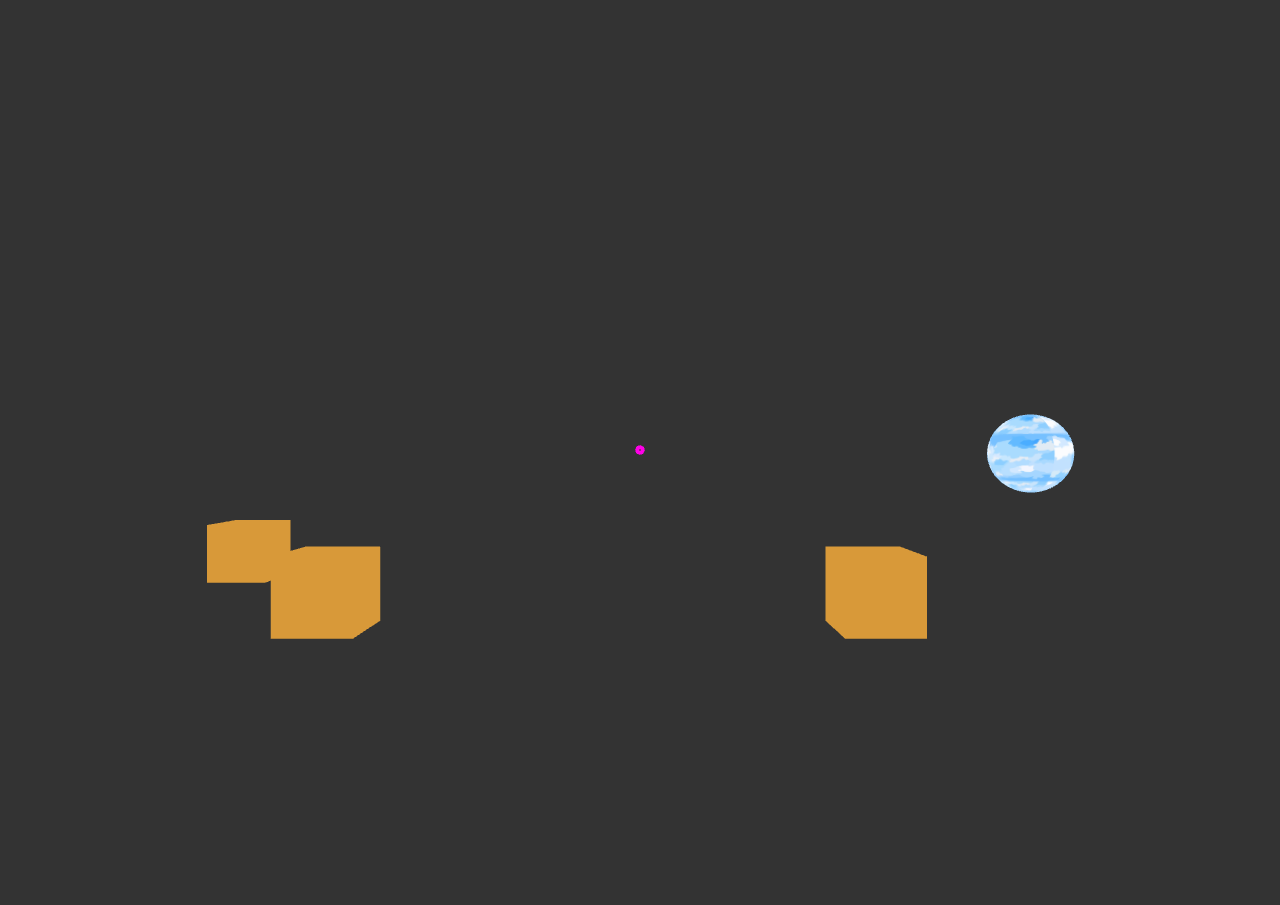
==== index.html @ 8844b2af "first commit" ====
<!DOCTYPE html>
<html lang="en" class="demo-3">
<head>
    <title>VRLabs</title>
    <meta charset="utf-8">
    <meta name="viewport" content="user-scalable=no, initial-scale=1">
    <link rel="stylesheet" type="text/css" href="styles/styles.css">
    <link rel="stylesheet" href="http://fonts.googleapis.com/css?family=Open+Sans">
    <link rel="manifest" href="manifest.json">
    <meta name="mobile-web-app-capable" content="yes">
</head>
<body class="darkBack">
<div id="allowVideoScreen" class="allowVideo" style="display: none">
  <div class="videoInstructions">VRLabs needs permissions to play videos</div>
    <div id="acceptButton" class="acceptButton">Accept</div>
</div>
<iframe id="youtubeVideo" width="0" height="0" style="position: absolute; display: none;" src=""></iframe>
<canvas id="fireWorks" class="fireworks"></canvas>
<div id="logoBox" class="mainSection">
    <section>
        <svg xmlns="http://www.w3.org/2000/svg" viewBox="0 0 528.07 70.33">
            <g id="beevaLogo">
                <path id="letter-O" fill="#999999"
                      d="M1700.33,474.27a34.07,34.07,0,0,0-38.21,33l9.7,0.24a24.39,24.39,0,0,1,30.07-23.1c8.47,1.94,16.74,10.64,18.26,19.2a24.39,24.39,0,0,1-24.58,28.87l-0.24,9.7A34.06,34.06,0,0,0,1700.33,474.27Z"/>
                <rect id="O-dot-1" fill="#ffffff" x="29.52" y="30.73"/>
                <rect id="O-dot-2" fill="#ffffff" x="20.31" y="39.9" width="9.21" height="9.21"/>
                <rect id="O-dot-3" fill="#ffffff" x="11.11" y="49.11" width="9.21" height="9.21"/>
                <path id="letter-P" fill="#ffffff"
                      d="M1777.44,474.17c-10.31,0-20.92.1-31.23,0.1v67.47H1757V484.09h20.43c17.74,0,17.83,27,0,27h-7V521h7C1809.73,520.82,1809.64,474.17,1777.44,474.17Z"/>
                <path id="letter-E1" fill="#ffffff" d="M1818.79,531.13v10.6h49.83v-10.6h-49.83Z"/>
                <path id="letter-E2" fill="#ffffff" d="M1866.79,513V503h-37.21V484.77h38.75V474.26h-49.54V513h48Z"/>
                <polygon id="letter-N" fill="#ffffff"
                         points="270.23 49.34 270.23 49.43 269.53 48.56 231.96 1.43 223.67 1.43 223.67 68.91 234.56 68.91 234.56 21.28 256.48 48.56 256.48 48.56 272.76 68.82 272.76 52.49 270.23 49.34"/>
                <path id="letter-L" fill="#999999" d="M1947.19,474.26v57.45h34.05v10h-46.36V474.26h12.31Z"/>
                <polygon id="letter-A" fill="#999999"
                         points="369.45 1.43 357.69 1.43 363.57 12.8 377.84 44.9 355.55 44.9 355.79 44.9 355.55 44.9 349.31 44.9 349.31 44.9 338.19 44.9 327.43 68.91 338.9 68.91 345.26 54.73 381.79 54.73 388.25 68.9 399.72 68.9 369.45 1.43"/>
                <path id="letter-B" fill="#999999"
                      d="M2113.32,506.94c6.36-2.6,9.35-7.71,9.35-13.4,0-13.4-10.12-19.28-22.94-19.28h-4V484h4c8.1,0,12.24,5,12.24,9.74,0,5.3-4,8.48-12.14,8.48h-4.1v9.64h4.1c6.17,0,14.17,3.28,14.17,10.51,0,7.42-8.29,9.35-14.27,9.35h-4v10h4c13.3,0,25.06-4.53,25.06-19.28C2124.79,517.35,2121.42,509.35,2113.32,506.94Z"/>
                <path id="letter-S" stroke="#999999" fill="#999999"
                      d="M2163.1,501.43c-8.87-1.25-16.39-3.08-16.39-9.64,0-4.54,3.24-7.74,8.3-9.25v-9.71c-9.93,1.76-19.08,7.45-19,18.77,0,14.46,12.72,17.83,26.12,19.66,9.45,1.25,17.25,3.76,17.25,11.08,0,8.48-9,11.18-17.06,11.18-7.81,0-16.19-2.89-21-11.08l-8.1,5.4c6.17,11.37,16.1,15.32,29,15.32,14.07,0,27.86-5.69,28-20.82S2177,503.36,2163.1,501.43Z"/>
                <path id="letter-B-beeva" fill="#ffffff"
                      d="M2069.62,537.82c0-1.63.81-3,2.52-3a2,2,0,0,1,1.85,1.34,2.25,2.25,0,0,1,2.15-1.62c1.92,0,2.48,1.61,2.48,3.31v3.94h-9v-3.94Zm3.87,2.82v-2.87c0-1.08-.4-1.87-1.34-1.87s-1.52.81-1.52,1.92v2.82h2.86Zm4.08,0v-2.82c0-.94-0.24-2.19-1.47-2.19s-1.6,1.16-1.6,2.14v2.87h3.06Z"/>
                <path id="letter-Y-beeva" fill="#ffffff"
                      d="M2069.66,533.4h0V532l4.27-2.7-4.27-2.77V525.2h0l5.32,3.55h3.66v1.16H2075Z"/>
                <path id="letter-B2-beeva" fill="#ffffff"
                      d="M2069.62,515.71c0-1.63.81-3,2.52-3A2,2,0,0,1,2074,514a2.25,2.25,0,0,1,2.15-1.62c1.92,0,2.48,1.61,2.48,3.31v3.94h-9v-3.94Zm3.87,2.82v-2.87c0-1.08-.4-1.87-1.34-1.87s-1.52.81-1.52,1.92v2.82h2.86Zm4.08,0v-2.82c0-.94-0.24-2.19-1.47-2.19s-1.6,1.16-1.6,2.14v2.87h3.06Z"/>
                <path id="letter-E-beeva" fill="#ffffff"
                      d="M2069.62,509.9v-6.33h1v5.23h2.82v-5h1v5h3.05v-5.43h1.07v6.54h-9Z"/>
                <path id="letter-E2-beeva" fill="#ffffff"
                      d="M2069.62,500.88v-6.33h1v5.23h2.82v-5h1v5h3.05v-5.43h1.07v6.54h-9Z"/>
                <path id="letter-V-beeva" fill="#ffffff"
                      d="M2069.62,491.55l7.7-3.08-7.7-3.1v-1.24l9,3.72v1.21l-9,3.73v-1.25Z"/>
                <path id="letter-A-beeva" fill="#ffffff"
                      d="M2069.62,478.31l9-4v1.21l-2,.89v5.15l2,0.88v1.22l-9-4v-1.26Zm1.13,0.63,4.87,2.14V476.8Z"/>
            </g>
        </svg>
    </section>
</div>
<div id="container" class="displayOff">
</div>
<script type="text/javascript" src="libs/jquery-2.1.0.min.js"></script>
<!--<script src="https://cdnjs.cloudflare.com/ajax/libs/gsap/1.19.0/TweenMax.min.js"></script>-->
<script type="text/javascript" src="libs/greensock/src/uncompressed/TweenMax.js"></script>

<!-- WebVR polyfill and manager -->
<script src="https://skezo.github.io/Reticulum/examples/js/lib/webvr-polyfill.js"></script>
<script src="https://skezo.github.io/Reticulum/examples/js/lib/webvr-manager.js"></script>

<script type="text/javascript" src="libs/three78.js"></script>
<script type="text/javascript" src="libs/progressbar.js"></script>
<script type="text/javascript" src="libs/DDSLoader.js"></script>
<script type="text/javascript" src="libs/MTLLoader.js"></script>
<script type="text/javascript" src="libs/OBJLoader.js"></script>
<script type="text/javascript" src="libs/ExplodeModifier.js"></script>
<script type="text/javascript" src="libs/SPE.min.js"></script>
<script type="text/javascript" src="libs/videoTexture.js"></script>
<script type="text/javascript" src="libs/DeviceOrientation.js"></script>
<script type="text/javascript" src="libs/StereoEffect.js"></script>
<script type="text/javascript" src="libs/tween.js"></script>
<script type="text/javascript" src="libs/OrbitControls.js"></script>
<script type="text/javascript" src="libs/labsUtils.js"></script>
<script type="text/javascript" src="libs/SubdivisionModifier.js"></script>
<script src="./libs/reticulum.js"></script>
<script type="x-shader/x-vertex" id="vertexshader">
  uniform float amplitude;
  attribute vec3 customColor;
  attribute vec3 displacement;
  varying vec3 vNormal;
  varying vec3 vColor;
  void main() {
    vNormal = normal;
    vColor = customColor;
    vec3 newPosition = position + normal * amplitude * displacement;
    gl_Position = projectionMatrix * modelViewMatrix * vec4( newPosition, 1.0 );
  }
</script>

<script type="x-shader/x-fragment" id="fragmentshader">
  varying vec3 vNormal;
  varying vec3 vColor;
  void main() {
    const float ambient = 0.4;
    vec3 light = vec3( 1.0 );
    light = normalize( light );
    float directional = max( dot( vNormal, light ), 0.0 );
    gl_FragColor = vec4( ( directional + ambient ) * vColor, 1.0 );
  }
</script>

<script>
  var camera, scene, renderer, controls, controlsdevice, effect, sky, ambientLight,
    width = window.innerWidth,
    height = window.innerHeight;

  var isMobile = false;
  var wallMenuHasBeenRemoved = false;

  var videoMP4, videoOgg, video, videoTexture, video2, videoTexture2, screen1Mesh, screen2Mesh;

  var clock = new THREE.Clock();

  var manager = new THREE.LoadingManager();
  var textureLoader = new THREE.TextureLoader();

  var utils = new LabsUtils();
  var mtlLoader = new THREE.MTLLoader();

  var planta = new THREE.Object3D();
  var mesas = new THREE.Object3D();
  var screensGroup = new THREE.Object3D();
  var membersGroup = new THREE.Object3D();
  var infoGroup = new THREE.Object3D();

  var infoGroupIsShowing = false;
  var screensAdded = false;
  var tutorialFinished = false;
  var distancesFromReticleToObject = [];
  var MAX_DISTANCE = utils.reticulumFar;

  var acceptVideo = document.getElementById('allowVideoScreen');

  acceptVideo.onclick = function(){
    if (screensAdded) {
      $('#allowVideoScreen').css('display', 'none');
      video.play();
      video2.play();
      video.pause();
      video2.pause();
    }
  }

  $(document).ready(function () {
    $('#container').addClass('displayOn');
    $('#logoBox').css('display', 'none');
    $('#fireWorks').css('display', 'none');
    initRender();
    animate();
  });

  function initRender() {
    scene = new THREE.Scene();
    renderer = new THREE.WebGLRenderer({antialias: true, preserveDrawingBuffer: true, alpha: true});
    renderer.sortObjects = false;
    renderer.setPixelRatio(window.devicePixelRatio);
    renderer.setSize(width, height);
    renderer.setClearColor(utils.white, 0);
    renderer.setViewport(0, 0, width, height);
    renderer.getMaxAnisotropy();
    element = renderer.domElement;
    var container = document.getElementById('container');
    container.appendChild(element);
    camera = new THREE.PerspectiveCamera(60, (width / height), 0.01, 10000000);
    camera.position.set(utils.initialPositionTutorial.x, utils.initialPositionTutorial.y, utils.initialPositionTutorial.z);

    Reticulum.init(camera, utils.reticulumDefaultConfig);

    scene.add(camera);
    if (window.DeviceOrientationEvent && /Android|webOS|iPhone|iPad|iPod|BlackBerry|IEMobile|Opera Mini/i.test(navigator.userAgent)) {
      isMobile = true;
      $('#allowVideoScreen').css('display', 'block');
      effect = new THREE.StereoEffect(renderer);
      effect.setSize(width, height);
      effect.setEyeSeparation = 0.5;
      
      controlsdevice = new THREE.DeviceOrientationControls(camera, true);
      controlsdevice.connect();

      function setOrientationControls(e) {
        if (!e.alpha) {
          return;
        }
        controlsdevice.connect();
        controlsdevice.update();
        element.addEventListener('click', fullscreen, false);
        window.removeEventListener('deviceorientation', setOrientationControls, true);
      }
      
    } else {
      $('#allowVideoScreen').css('display', 'none');
      controls = new THREE.OrbitControls(camera, renderer.domElement);
      controls.enableDamping = true;
      controls.dampingFactor = 0.70;
      controls.enableZoom = false;
      controls.target.set(camera.position.x, camera.position.y, camera.position.z + 0.5);
    }

    renderTutorial();

    addHomeButton(tutorialFinished);
    addTravelPoints();
    ambientLight = new THREE.AmbientLight(utils.white);
    ambientLight.position.set(0, 1.2, 0);
    addWallMenu();
    addWallInfo();
    scene.add(ambientLight);
    updateLabelSizesAndColor();
    
    buildShape();

    window.addEventListener('resize', onWindowResize, false);
  }

  var parentTutorial = new THREE.Object3D();
  var boxCount = 10;
  var boxSize = 1;
  var radius = MAX_DISTANCE - 1;
  var movements;

  var anAnimationHasStarted = false;
  var wallInfoTextIsInflating = false;
  var wallInfoTextIsDeflating = false;
  
  function renderTutorial() {
    movements = 0;
    scene.add(parentTutorial);
    
    var boxGeometry = new THREE.BoxGeometry( boxSize, boxSize, boxSize );

    for( var i = 0; i < 3; i++ ) {
      var x = radius;
      var z = i * radius;
      addMesh(boxGeometry, x, 0, z, i);
    }
    radius = 10;
    for( var i = 0; i < boxCount; i++ ) {
      var x = 0 + Math.ceil(radius * Math.cos(2 * Math.PI * i / boxCount));
      var z = 0 + Math.ceil(radius * Math.sin(2 * Math.PI * i / boxCount));  
      addMesh(boxGeometry, x, 0, z, i);
    }
    parentTutorial.position.set(utils.initialPositionTutorial.x, 0, utils.initialPositionTutorial.z);
    calculateDistances();
  }

  var closeObjectLabels;
  function highlightClosestObjects() {
    closeObjectLabels = [];
    for (var i = 0; i < parentTutorial.children.length; i++) {
      if (distancesFromReticleToObject[i] < MAX_DISTANCE) {
        changeColor(parentTutorial.children[i], utils.objectColors.highlight);
        if (distancesFromReticleToObject[i] > 2) {
          addProximityLabelToChild(parentTutorial.children[i].position);
        }
      } else {
        changeColor(parentTutorial.children[i], utils.objectColors.initial);
      }
    }
  }

  function removeCloseLabels() {
    if (closeObjectLabels && closeObjectLabels.length > 0) {
      for (var i = 0; i < closeObjectLabels.length; i++) {
        scene.remove(closeObjectLabels[i]);
      }
    }
  }

  var closeLabel;
  function addProximityLabelToChild(childObjectPosition) {
    var fileName = tutorialFinished ? "tutorialFinished" : "isClose";
    if (movements == 1) fileName = "isClose_2";
    var img = new THREE.MeshBasicMaterial({
      map: textureLoader.load(utils.rootDirectory + fileName + utils.extension),
      transparent: true,
      side: THREE.DoubleSide,
      color: utils.white
    });
    img.map.needsUpdate = true;
    var scale = (tutorialFinished || (movements == 1)) ? 0.5 : 2;
    closeLabel = new THREE.Mesh(new THREE.PlaneGeometry(scale, scale), img);
    closeLabel.position.set(utils.initialPositionTutorial.x + childObjectPosition.x, tutorialFinished || (movements == 1) ? 1 : 2, utils.initialPositionTutorial.z + childObjectPosition.z);
    
    closeObjectLabels.push(closeLabel);
    scene.add(closeLabel);
  }

  function addMesh(geometry, x, y, z, i) {
    var object = new THREE.Mesh( geometry, new THREE.MeshLambertMaterial( { color: utils.objectColors.initial } ) );
    object.position.x = x;
    object.position.y = y;
    object.position.z = z;
    
    Reticulum.add( object, {
      fuseDuration: utils.reticleDurations.medium,
      fuseColor: utils.reticleColors.blue.dark,
      reticleHoverColor: utils.reticleColors.basic,
      fuseVisible: true,
      onGazeOver: function(){
        changeScaleSingle(object, utils.objectScale.big);
      },
      onGazeOut: function(){
        changeScaleSingle(object, utils.objectScale.normal);
      },
      onGazeLong: function(){
        if (tutorialFinished) {
          goHome();
          deleteTutorialScene();
        } else {
          removeCloseLabels();
          var position = getPositionInTutorial(object);
          movement(position, camera.position, 0, 2000, TWEEN.Easing.Quartic.Out, function () {
            movements++;
            if (movements >= 2) {
              tutorialFinished = true;
            }
            updateHomeButtonPosition();
            calculateDistances();
          });
          if (controls) controls.target.set(position.x - 0.2, position.y, position.z);
        }
      }
    });
    parentTutorial.add( object );
  }

  function deleteTutorialScene() {
    for (var i = 0; i < parentTutorial.children.length; i++) {
      removeFromReticulum(parentTutorial.children[i]);
    }
    scene.remove(parentTutorial);
  }

  function getPositionInTutorial(object) {
    return { x: utils.initialPositionTutorial.x + object.position.x, y: 2, z: utils.initialPositionTutorial.z + object.position.z };
  }

  function buildShape() {
    var skyGeometry = new THREE.SphereGeometry(20, 32, 32);
    var skyMaterial = new THREE.MeshBasicMaterial({
      map: new THREE.TextureLoader().load(utils.rootDirectory + 'sky2.jpg'),
      side: THREE.DoubleSide,
      transparent: true,
      opacity: 1,
      color: utils.white,
      depthWrite: true
    });
    sky = new THREE.Mesh(skyGeometry, skyMaterial);
    sky.renderOrder = 0;
    sky.rotation.y = 1.7;
    scene.add(sky);
    addModel();
  }

  function addModel() {
    var centro, design, research, clever, maker, sillas, comunicacion, pared, cristaleraFrontal, cristaleraEntrada, cristaleraAgora, banco;
    var onProgress = function (xhr) {
      if (xhr.lengthComputable) {
        var percentComplete = xhr.loaded / xhr.total * 100;
        if (percentComplete == 100) {
          setTimeout(function () {
            addScreens();
          }, 1000);
        }
      }
    };
    var onError = function (xhr) {
      console.log('error', xhr)
    };
    THREE.Loader.Handlers.add(/\.dds$/i, new THREE.DDSLoader());
    
    mtlLoader.setPath('models/vrLabsModel/');
    mtlLoader.load('planta6.mtl', function (materials) {
      materials.preload();
      var objLoader = new THREE.OBJLoader();
      objLoader.setMaterials(materials);
      objLoader.setPath('models/vrLabsModel/');
      objLoader.load('planta6.obj', function (elements) {
        techo = elements.children[13];
        techo.renderOrder = 0;
        planta.add(techo);
        banco = elements.children[12];
        banco.renderOrder = 0;
        planta.add(banco);
        cristaleraEntrada = elements.children[11];
        cristaleraEntrada.renderOrder = 1;
        planta.add(cristaleraEntrada);
        pared = elements.children[10];
        pared.renderOrder = 0;
        planta.add(pared);
        cristaleraAgora = elements.children[9];
        cristaleraAgora.renderOrder = 1;
        planta.add(cristaleraAgora);
        centro = elements.children[8];
        centro.renderOrder = 0;
        mesas.add(centro);
        research = elements.children[7];
        research.renderOrder = 0;
        mesas.add(research);
        design = elements.children[6];
        design.renderOrder = 0;
        mesas.add(design);          
        
        comunicacion = elements.children[5];
        comunicacion.renderOrder = 0;
        mesas.add(comunicacion);
        
        clever = elements.children[4];
        clever.renderOrder = 0;
        mesas.add(clever);
        
        cristaleraFrontal = elements.children[3];
        cristaleraFrontal.renderOrder = 2;
        planta.add(cristaleraFrontal);
        sillas = elements.children[2];
        sillas.renderOrder = 0;
        planta.add(sillas);
        maker = elements.children[0];
        maker.renderOrder = 0;
        mesas.add(maker);
        
        planta.add(mesas);
        planta.scale.set(2,2,2);
        scene.add(planta);
      }, onProgress, onError);
    });
  }

  function addScreens() {
    videoMP4 = document.createElement('video').canPlayType('video/mp4') !== '';
    videoOgg = document.createElement('video').canPlayType('video/ogg') !== '';
    var url, url2;
    if (videoMP4 || videoOgg) {
      url = 'videos/vr_ar.mp4';
      url2 = 'videos/bots.mp4';
    } else {
      alert('Can\'t play videos');
    }
    videoTexture = new THREEx.VideoTexture(url);
    videoTexture.needsUpdate = false;
    video = videoTexture.video;
    videoTexture2 = new THREEx.VideoTexture(url2);
    videoTexture2.needsUpdate = false;
    video2 = videoTexture2.video;
    video.pause();
    video2.pause();
    addScreen1();
    addScreen2();
    scene.add(screensGroup);
    $("#allowVideo").css('display', 'block');
    screensAdded = true;
  }

  function addScreen1() {
    var img = new THREE.MeshBasicMaterial({
      map: textureLoader.load(utils.rootDirectory + "screenBack" + utils.extension),
      transparent: false,
      side: THREE.DoubleSide,
      color: utils.white
    });
    img.map.needsUpdate = true;
    var scale = 0.9;
    var screen1Back = new THREE.Mesh(new THREE.CubeGeometry(scale, scale - 0.3, 0.1), img);
    screen1Back.name = name;
    screen1Back.position.set(-0.45, 2, 1.48);
    screen1Back.rotateY(-Math.PI / 2);
    
    scene.add(screen1Back);

    var screen1Geometry = new THREE.PlaneGeometry(0.8, 0.5, 2, 1);
    var screen1Material = new THREE.MeshBasicMaterial({
      map: videoTexture.texture,
      side: THREE.DoubleSide
    });
    screen1Mesh = new THREE.Mesh(screen1Geometry, screen1Material);
    screen1Mesh.position.set(-0.51, 2, 1.48);
    screen1Mesh.rotateY(-Math.PI / 2);
    screen1Mesh.name = 'screen1';
    
    screensGroup.add(screen1Mesh);
  }

  function moveToScreen1() {
    removeFromReticulum(agoraLabel);
    if (infoGroupIsShowing) {
      removeInfoSection();
    }
    removeMembers();
    if (video !== undefined && video2 !== undefined) {
      video.pause();
      video2.pause();
      movement({x: -1.5, y: 2, z: screen1Mesh.position.z}, camera.position, 0, 2000, TWEEN.Easing.Quartic.Out, function () {
        updateLabelSizesAndColor();
        addMediaControls(screen1Mesh, video);
        updateHomeButtonPosition();
      });
      if (controls) controls.target.set(screen1Mesh.position.x - 0.2, screen1Mesh.position.y, screen1Mesh.position.z);
    }
  }

  function addScreen2() {
    var img = new THREE.MeshBasicMaterial({
      map: textureLoader.load(utils.rootDirectory + "screenBack" + utils.extension),
      transparent: false,
      side: THREE.DoubleSide,
      color: utils.white
    });
    img.map.needsUpdate = true;
    var scale = 0.9;
    var screen2Back = new THREE.Mesh(new THREE.CubeGeometry(scale, scale - 0.3, 0.1), img);
    screen2Back.name = name;
    screen2Back.position.set(-0.45, 2, 8.3);
    screen2Back.rotateY(-Math.PI / 2);
    
    scene.add(screen2Back);

    var screen2Geometry = new THREE.PlaneGeometry(0.8, 0.5, 2, 1);
    var screen2Material = new THREE.MeshBasicMaterial({
      map: videoTexture2.texture,
      side: THREE.DoubleSide
    });
    screen2Mesh = new THREE.Mesh(screen2Geometry, screen2Material);
    screen2Mesh.position.set(-0.51, 2, 8.3);
    screen2Mesh.rotateY(-Math.PI / 2);
    screen2Mesh.name = 'screen2';
    
    screensGroup.add(screen2Mesh);
  }

  function moveToScreen2() {
    removeFromReticulum(agoraLabel);
    if (infoGroupIsShowing) {
      removeInfoSection();
    }
    removeMembers();
    if (video !== undefined && video2 !== undefined) {
      video.pause();
      video2.pause();
      movement({x: -1.4, y: 2, z: screen2Mesh.position.z}, camera.position, 0, 2000, TWEEN.Easing.Quartic.Out, function () {
        updateLabelSizesAndColor();
        addMediaControls(screen2Mesh, video2);
        updateHomeButtonPosition();
      });
      if (controls) controls.target.set(screen2Mesh.position.x - 0.2, screen2Mesh.position.y, screen2Mesh.position.z);
    }
  }

  function removeFromReticulum(meshObject) {
    Reticulum.remove(meshObject);
  }

  var mediaControlsContainer;
  function addMediaControls(object, videoObject) {
    mediaControlsContainer = new THREE.Object3D();
    mediaControlsContainer.position.set(object.position.x - 0.32, object.position.y, object.position.z);

    mediaControlsContainer.rotateY(-Math.PI / 2);
    for (var i = 0; i < utils.mediaControls.length; i++) {
      addMediaButton(utils.mediaControls[i].name, utils.mediaControls[i].path, utils.mediaControls[i].position, videoObject);
    }
    scene.add(mediaControlsContainer)
  }

  function showMediaControls(screenObject) {
    movement({x: -0.26, y: 0, z: 0}, playButton.position, 0, 500, TWEEN.Easing.Back.Out);
    movement({x: -0.13, y: 0, z: 0}, stopButton.position, 0, 500, TWEEN.Easing.Back.Out);
    movement({x: 0, y: 0, z: 0}, pauseButton.position, 0, 500, TWEEN.Easing.Back.Out);
    movement({x: 0.13, y: 0, z: 0}, closeButton.position, 0, 500, TWEEN.Easing.Back.Out);
    movement({x: screenObject.position.x - 0.1, y: screenObject.position.y - 0.35, z: screenObject.position.z + 0.1}, mediaControlsContainer.position, 0, 1500, TWEEN.Easing.Back.Out)
  }

  var cameraLookingAtScreenRotationValue;
  function saveCameraLookingAtScreenRotationValue() {
    cameraLookingAtScreenRotationValue = new THREE.Object3D();
    cameraLookingAtScreenRotationValue.rotation.copy(camera.rotation);
  }

  var playButton, stopButton, pauseButton, closeButton;
  var videoPlaying = false;
  var video2Playing = false;
  function addMediaButton(name, path, position, videoObject) {
    var img = new THREE.MeshBasicMaterial({
      map: textureLoader.load(utils.subFolderMediaControls + path),
      transparent: true,
      side: THREE.DoubleSide
    });
    img.map.needsUpdate = true;

    var scale = 0.1;
    var plane = new THREE.Mesh(new THREE.PlaneGeometry(scale, scale), img);
    plane.name = name;
    plane.position.set(position.x, position.y, position.z);
    if (name === utils.mediaNamePlay) {
      playButton = plane;
      addPlayButtonToReticulum(videoObject)
    } else if (name === utils.mediaNameStop) {
      stopButton = plane;
      addStopButtonToReticulum(videoObject);
    } else if (name === utils.mediaNamePause) {
      pauseButton = plane;
      addPauseButtonToReticulum(videoObject);
    } else if (name === utils.mediaNameClose) {
      closeButton = plane;
      addCloseButtonToReticulum(videoObject);
    }
    mediaControlsContainer.add(plane);
  }

  function addCloseButtonToReticulum(videoObject) {
    Reticulum.add( closeButton, {
      fuseDuration: utils.reticleDurations.fastest,
      reticleHoverColor: utils.reticleColors.red.light,
      fuseColor: utils.reticleColors.red.dark,
      fuseVisible: true,
      onGazeOver: function() {
        if (this.material.color) changeColor(closeButton, utils.selectedLabelColor );
      },
      onGazeOut: function() {
        if (this.material.color) changeColor(closeButton, utils.white );
      },
      onGazeLong: function() {
        videoObject.pause();
        videoObject.currentTime = 0;
        videoObject.load();
        videoObject.pause();
        videoPlaying = false;
        video2Playing = false;
        removeMediaControls();
        exitScreen(videoObject);
      }
    });
  }

  function addPlayButtonToReticulum(videoObject) {
    Reticulum.add( playButton, {
      fuseDuration: utils.reticleDurations.fastest,
      reticleHoverColor: utils.reticleColors.yellow.light,
      fuseColor: utils.reticleColors.yellow.dark,
      fuseVisible: true,
      onGazeOver: function() {
        if (this.material.color) changeColor(playButton, utils.selectedLabelColor );
      },
      onGazeOut: function() {
        if (this.material.color) changeColor(playButton, utils.white );
      },
      onGazeLong: function() {
        videoObject.play();
        if (videoObject === video) {
          showMediaControls(screen1Mesh);
          videoPlaying = true;
        } else if (videoObject === video2) {
          showMediaControls(screen2Mesh);
          video2Playing = true;
        }
        saveCameraLookingAtScreenRotationValue();
        removeFromReticulum(playButton);
        addPauseButtonToReticulum(videoObject);
        addStopButtonToReticulum(videoObject);
      }
    });
  }

  function addPauseButtonToReticulum(videoObject) {
    Reticulum.add( pauseButton, {
      fuseDuration: utils.reticleDurations.fastest,
      reticleHoverColor: utils.reticleColors.yellow.light,
      fuseColor: utils.reticleColors.yellow.dark,
      fuseVisible: true,
      onGazeOver: function() {
        if (this.material.color) changeColor(pauseButton, utils.selectedLabelColor );
      },
      onGazeOut: function() {
        if (this.material.color) changeColor(pauseButton, utils.white );
      },
      onGazeLong: function() {
        videoObject.pause();
        if (videoObject === video) {
          videoPlaying = false;
        } else if (videoObject === video2) {
          video2Playing = false;
        }
        removeFromReticulum(pauseButton);
        addPlayButtonToReticulum(videoObject);
        addStopButtonToReticulum(videoObject);
      }
    });
  }

  function addStopButtonToReticulum(videoObject) {
    Reticulum.add( stopButton, {
      fuseDuration: utils.reticleDurations.fastest,
      reticleHoverColor: utils.reticleColors.yellow.light,
      fuseColor: utils.reticleColors.yellow.dark,
      fuseVisible: true,
      onGazeOver: function() {
        if (this.material.color) changeColor(stopButton, utils.selectedLabelColor );
      },
      onGazeOut: function() {
        if (this.material.color) changeColor(stopButton, utils.white );
      },
      onGazeLong: function() {
        videoObject.pause();
        videoObject.currentTime = 0;
        videoObject.load();
        videoObject.pause();
        if (videoObject === video) {
          videoPlaying = false;
        } else if (videoObject === video2) {
          video2Playing = false;
        }
        removeFromReticulum(stopButton);
        removeFromReticulum(pauseButton);
        addPlayButtonToReticulum(videoObject);
      }
    });
  }

  function removeMediaControls() {
    if (playButton) removeFromReticulum(playButton);
    if (stopButton) removeFromReticulum(stopButton);
    if (pauseButton) removeFromReticulum(pauseButton);
    if (closeButton) removeFromReticulum(closeButton);
    scene.remove(mediaControlsContainer);
  }

  function exitScreen(videoObject) {
    if (videoObject === video) {
      movement({x: researchLabel.position.x + 1.6, y: utils.defaultObjectElevation, z: researchLabel.position.z - 0.3}, camera.position, 0, 2000, TWEEN.Easing.Quartic.Out, function () {
        updateLabelSizesAndColor();
        updateHomeButtonPosition();
      });
      if (controls) controls.target.set(researchLabel.position.x + 0.2, 2, researchLabel.position.z);
    } else if (videoObject === video2) {
      movement({x: nobodyLabel.position.x + 1.6, y: utils.defaultObjectElevation, z: nobodyLabel.position.z - 0.3}, camera.position, 0, 2000, TWEEN.Easing.Quartic.Out, function () {
        updateLabelSizesAndColor();
        updateHomeButtonPosition();
      });
      if (controls) controls.target.set(nobodyLabel.position.x + 0.2, 2, nobodyLabel.position.z);
    }
    videoObject.pause();
    updateLabelSizesAndColor();
    addAgoraLabelToReticulum();
  }

  var wallMenuOff, wallMenu, clickMeHint;
  var wallMenuIsMoving = false;
  var wallMenuIsOpen = false;
  var deviceAlphaValueForWallMenu;
  function addWallMenu() {
    var img = new THREE.MeshBasicMaterial({
      map: textureLoader.load(utils.rootDirectory + "beevaLabs" + utils.extension),
      transparent: true,
      side: THREE.DoubleSide,
      color: utils.white
    });
    img.map.needsUpdate = true;

    wallMenu = new THREE.Mesh(new THREE.PlaneGeometry(utils.wallMenu.scale, utils.wallMenu.scale), img);
    wallMenu.position.set(utils.wallMenu.position.x, utils.wallMenu.position.y, utils.wallMenu.position.z);
    wallMenu.rotateY(-Math.PI / 2);
    wallMenu.visible = false;
    scene.add(wallMenu);

    img = new THREE.MeshBasicMaterial({
      map: textureLoader.load(utils.rootDirectory + "beevaLabsOff" + utils.extension),
      transparent: true,
      side: THREE.DoubleSide,
      color: utils.white
    });
    img.map.needsUpdate = true;

    wallMenuOff = new THREE.Mesh(new THREE.PlaneGeometry(utils.wallMenu.scale, utils.wallMenu.scale), img);
    wallMenuOff.position.set(utils.wallMenu.position.x, utils.wallMenu.position.y, utils.wallMenu.position.z);
    wallMenuOff.rotateY(-Math.PI / 2);
    scene.add(wallMenuOff);

    addWallMenuToReticulum();
  }

  var wallInfo, wallInfoText;
  var wallInfoIsVisible = true;
  function addWallInfo() {
    var img = new THREE.MeshBasicMaterial({
      map: textureLoader.load(utils.rootDirectory + "infoText" + utils.extension),
      transparent: false,
      side: THREE.DoubleSide,
      color: utils.white
    });
    img.map.needsUpdate = true;
    wallInfoText = new THREE.Mesh(new THREE.PlaneGeometry(utils.wallInfo.text.scale, utils.wallInfo.text.scale), img);
    wallInfoText.name = name;
    wallInfoText.position.set(utils.wallInfo.text.position.x, utils.wallInfo.text.position.y, utils.wallInfo.text.position.z);
    wallInfoText.rotateY(-Math.PI / 2);
    
    scene.add(wallInfoText);

    img = new THREE.MeshBasicMaterial({
      map: textureLoader.load(utils.rootDirectory + "info" + utils.extension),
      transparent: true,
      side: THREE.DoubleSide,
      color: utils.white
    });
    img.map.needsUpdate = true;

    wallInfo = new THREE.Mesh(new THREE.PlaneGeometry(utils.wallInfo.icon.scale, utils.wallInfo.icon.scale), img);
    wallInfo.name = name;
    wallInfo.position.set(utils.wallInfo.icon.position.x, utils.wallInfo.icon.position.y, utils.wallInfo.icon.position.z);
    wallInfo.rotateY(-Math.PI / 2);
    
    scene.add(wallInfo);

    addWallInfoLogoToReticulum();
  }

  function addWallMenuToReticulum() {
    Reticulum.add( wallMenuOff, {
      reticleHoverColor: utils.reticleColors.yellow.bright,
      fuseColor: utils.reticleColors.purple,
      fuseDuration: utils.reticleDurations.fast,
      fuseVisible: true,
      onGazeOver: function() {
        if (!wallMenuIsOpen) {
          changeScaleSingle(wallMenuOff, utils.objectScale.big);
          if (this.material.color) changeColor(wallMenuOff, utils.selectedLabelColor );
        }
      },
      onGazeOut: function() {
        if (!wallMenuIsOpen) {
          changeScaleSingle(wallMenuOff, utils.objectScale.normal);
          if (this.material.color) changeColor(wallMenuOff, utils.white );
        }
      },
      onGazeLong: function() {
        if (!wallMenuIsMoving) {
          if (!wallMenuIsOpen) {
            removeFromReticulum(wallMenuOff);
            var labelPoints = [
              {name: utils.makerName, position: {x: -1.6, y: wallMenu.position.y, z: wallMenu.position.z + 0.05}}, 
              {name: utils.radicalName, position: {x: -1.6, y: wallMenu.position.y, z: wallMenu.position.z + 0.05}},
              {name: utils.researchName, position: {x: -1.6, y: wallMenu.position.y, z: wallMenu.position.z + 0.05}}, 
              {name: utils.jefesName, position: {x: -1.6, y: wallMenu.position.y, z: wallMenu.position.z + 0.05}}, 
              {name: utils.nobodyName, position: {x: -1.6, y: wallMenu.position.y, z: wallMenu.position.z + 0.05}}, 
              {name: utils.comunicacionName, position: {x: -1.6, y: wallMenu.position.y, z: wallMenu.position.z + 0.05}},
              {name: utils.agoraName, position: {x: -1.6, y: wallMenu.position.y, z: wallMenu.position.z + 0.05}},
              {name: utils.tele1Name, position: {x: -1.6, y: wallMenu.position.y, z: wallMenu.position.z + 0.05}},
              {name: utils.tele2Name, position: {x: -1.6, y: wallMenu.position.y, z: wallMenu.position.z + 0.05}}
            ];
            distributeObjectsAcrossCircumference(wallMenu, labelPoints);
            wallMenuOff.visible = false;
            wallMenu.visible = true;
          }
        }
      }
    });
    wallMenuHasBeenRemoved = false;
  }

  function addWallInfoLogoToReticulum() {
    Reticulum.add( wallInfo, {
      reticleHoverColor: utils.reticleColors.yellow.bright,
      fuseColor: utils.reticleColors.purple,
      fuseDuration: utils.reticleDurations.fast,
      fuseVisible: true,
      onGazeOver: function() {
        changeScaleSingle(wallInfo, utils.objectScale.big);
        if (this.material.color) changeColor(wallInfo, utils.selectedLabelColor );
      },
      onGazeOut: function() {
        changeScaleSingle(wallInfo, utils.objectScale.normal);
        if (this.material.color) changeColor(wallInfo, utils.white );
      },
      onGazeLong: function() {
        if (!wallInfoIsVisible && !wallInfoTextIsInflating) {
          if (wallMenuIsOpen) {
            closeWallMenu();
          }
          wallInfoTextIsInflating = true;
          anAnimationHasStarted = true;
        } else {
          hideWallInfoText();
        }
      }
    });
  }

  function hideWallInfoText() {
    if (!wallMenuIsOpen && !wallInfoTextIsDeflating) {
      wallInfoTextIsDeflating = true;
      anAnimationHasStarted = true;
    }
  }
  
  function closeWallMenu() {
    wallMenuIsMoving = true;
    var directAccessLabels = [makerLabelDirect, radicalLabelDirect, researchLabelDirect, jefesLabelDirect, nobodyLabelDirect, comunicacionLabelDirect, agoraLabelDirect, tele1Direct, tele2Direct];
    for (var i = 0; i < directAccessLabels.length; i++) {
      removeFromReticulum(directAccessLabels[i]);
      (function(ind) {
        setTimeout(function(){
          scene.remove(directAccessLabels[ind]);
          if (ind == directAccessLabels.length - 1) {
            wallMenuIsOpen = false;
            wallMenuIsMoving = false;
            addWallMenuToReticulum();
          }
        }, 100 * ind);
      })(i);
    }
    wallMenuOff.visible = true;
    wallMenu.visible = false;
    wallInfoTextIsInflating = true;
    anAnimationHasStarted = true;
  }

  var researchLabelDirect, radicalLabelDirect, makerLabelDirect, nobodyLabelDirect, jefesLabelDirect, comunicacionLabelDirect, agoraLabelDirect, tele1Direct, tele2Direct;
  function distributeObjectsAcrossCircumference(containerObject, objectsArray) {
    if (wallInfoIsVisible) {
      hideWallInfoText();
    }
    wallMenuIsMoving = true;
    var numElements = objectsArray.length;
    var angle = 0;
    var step = (2*Math.PI) / numElements;
    var container_height = containerObject.geometry.parameters.height;
    var container_width = containerObject.geometry.parameters.width;
    var radius = 0.55;
    for(var i = 0; i < numElements; i++) {
      var z = radius * Math.cos(angle);
      var y = radius * Math.sin(angle);
      if ((angle > 1.3 && angle < 2) || (angle > 4.1 && angle < 4.2)) {
        // due to the design of the labels, we need to increment the radius of the bottom
        // and top elements to avoid overlapping
        y += 0.05;
      }
      angle += step;
      addDirectAccess(containerObject, objectsArray[i], y, z, i);
    }
    setTimeout(function () {
      wallMenuIsMoving = false;
      wallMenuIsOpen = true;
    }, 1500);
  }

  function addDirectAccess(containerObject, object, yVal, zVal, index) {
    var img = new THREE.MeshBasicMaterial({
      map: textureLoader.load(utils.labelsDirectory + object.name + utils.extension),
      transparent: true,
      side: THREE.DoubleSide,
      color: utils.white
    });
    img.map.needsUpdate = true;
    var scale = 0.45;
    var plane = new THREE.Mesh(new THREE.PlaneGeometry((object.name === utils.tele1Name || object.name === utils.tele2Name) ? scale - 0.1 : scale, (object.name === utils.tele1Name || object.name === utils.tele2Name) ? scale/4 : scale/4.76), img);
    plane.name = object.name;
    plane.position.set(containerObject.position.x - 0.05 - 0.01*index, containerObject.position.y + 0.01*index, containerObject.position.z);
    plane.rotateY(-Math.PI / 2);
    if (object.name === utils.researchName) {
      researchLabelDirect = plane;
    } else if (object.name === utils.radicalName) {
      radicalLabelDirect = plane;
    } else if (object.name === utils.makerName) {
      makerLabelDirect = plane;
    } else if (object.name === utils.jefesName) {
      jefesLabelDirect = plane;
    } else if (object.name === utils.nobodyName) {
      nobodyLabelDirect = plane;
    } else if (object.name === utils.comunicacionName) {
      comunicacionLabelDirect = plane;
    } else if (object.name === utils.agoraName) {
      agoraLabelDirect = plane;
    } else if (object.name === utils.tele1Name) {
      tele1Direct = plane;
    } else if (object.name === utils.tele2Name) {
      tele2Direct = plane;
    }
    scene.add(plane);
    movement({x: plane.position.x, y: containerObject.position.y + yVal, z: containerObject.position.z + zVal}, plane.position, 100*index, 500, TWEEN.Easing.Quartic.Out);
    
    Reticulum.add( plane, {
      reticleHoverColor: utils.reticleColors.yellow.bright,
      fuseColor: utils.reticleColors.purple,
      fuseDuration: utils.reticleDurations.fast,
      fuseVisible: true,
      onGazeOver: function() {
        if (this.material.color) changeColor(plane, utils.selectedLabelColor );
        changeScaleSingle(plane, utils.objectScale.big);
      },
      onGazeOut: function() {
        if (this.material.color) changeColor(plane, utils.white );
        changeScaleSingle(plane, utils.objectScale.normal);
      },
      onGazeLong: function() {
        closeWallMenu();
        if (object.name === utils.researchName) {
          movement({x: researchLabel.position.x + 1.6, y: utils.defaultObjectElevation, z: researchLabel.position.z - 0.3}, camera.position, 0, 2000, TWEEN.Easing.Quartic.Out, function () {
            addMembers(utils.researchMembers);
            updateLabelSizesAndColor();
            updateHomeButtonPosition();
          });
          if (controls) controls.target.set(researchLabel.position.x + 0.2, 2, researchLabel.position.z);
        } else if (object.name === utils.radicalName) {
          movement({x: radicalLabel.position.x + 1.6, y: utils.defaultObjectElevation, z: radicalLabel.position.z - 0.3}, camera.position, 0, 2000, TWEEN.Easing.Quartic.Out, function () {
            addMembers(utils.radicalMembers);
            updateLabelSizesAndColor();
            updateHomeButtonPosition();
          });
          if (controls) controls.target.set(radicalLabel.position.x + 0.2, 2, radicalLabel.position.z);
        } else if (object.name === utils.jefesName) {
          movement({x: jefesLabel.position.x + 1.6, y: utils.defaultObjectElevation, z: jefesLabel.position.z - 0.3}, camera.position, 0, 2000, TWEEN.Easing.Quartic.Out, function () {
            addMembers(utils.jefesAndVenturesMembers);
            updateLabelSizesAndColor();
            updateHomeButtonPosition();
          });
          if (controls) controls.target.set(jefesLabel.position.x + 0.2, 2, jefesLabel.position.z);
        } else if (object.name === utils.comunicacionName) {
          movement({x: comunicacionLabel.position.x + 1.6, y: utils.defaultObjectElevation, z: comunicacionLabel.position.z - 0.3}, camera.position, 0, 2000, TWEEN.Easing.Quartic.Out, function () {
            addMembers(utils.comunicacionMembers);
            updateLabelSizesAndColor();
            updateHomeButtonPosition();
          });
          if (controls) controls.target.set(comunicacionLabel.position.x + 0.2, 2, comunicacionLabel.position.z);
        } else if (object.name === utils.nobodyName) {
          movement({x: nobodyLabel.position.x + 1.6, y: utils.defaultObjectElevation, z: nobodyLabel.position.z - 0.3}, camera.position, 0, 2000, TWEEN.Easing.Quartic.Out, function () {
            updateLabelSizesAndColor();
            updateHomeButtonPosition();
          });
          if (controls) controls.target.set(nobodyLabel.position.x + 0.2, 2, nobodyLabel.position.z);
        } else if (object.name === utils.makerName) {
          moveToMaker();
        } else if (object.name === utils.agoraName) {
          moveToAgora();
        } else if (object.name === utils.tele1Name) {
          moveToScreen1();
        } else if (object.name === utils.tele2Name) {
          moveToScreen2();
        }
      }
    });
  }

  function moveToAgora() {
    movement({x: 3, y: utils.defaultObjectElevation, z: 6}, camera.position, 0, 2000, TWEEN.Easing.Quartic.Out, function () {
      updateLabelSizesAndColor();
      addExitSign(utils.agoraName);
      updateHomeButtonPosition();
      changeScaleSingle(agoraLabel, utils.objectScale.normal);
    });
    if (controls) controls.target.set(3, 2, 6);
  }

  function moveToMaker() {
    movement({x: -4, y: utils.defaultObjectElevation, z: -10}, camera.position, 0, 2000, TWEEN.Easing.Quartic.Out, function () {
      updateLabelSizesAndColor();
      addExitSign(utils.makerName);
      updateHomeButtonPosition();
      removeFromReticulum(wallMenuOff);
      removeFromReticulum(wallInfo);
      wallMenuHasBeenRemoved = true;
    });
    if (controls) controls.target.set(-4, 2, -10);
  }

  function addTravelPoints() {
    for (var i = 0; i < utils.labelPoints.length; i++) {
      addLabel(utils.labelPoints[i].name, utils.labelPoints[i].position);
    }
  }

  function changeScale(object, scaleX, scaleY, scaleZ) {
    object.scale.set(scaleX, scaleY, scaleZ);
  }

  function changeScaleSingle(object, scale) {
    changeScale(object, scale, scale, scale);
  }

  function changeColor(object, colorHex) {
    object.material.color.setHex( colorHex );
  }

  var homeButton;
  function addHomeButton(isTutorialFinished) {
    var img = new THREE.MeshBasicMaterial({
      map: textureLoader.load(utils.rootDirectory + "home_button" + utils.extension),
      transparent: true,
      color: utils.white,
      side: THREE.DoubleSide
    });
    img.map.needsUpdate = true;

    var scale = 1;
    homeButton = new THREE.Mesh(new THREE.PlaneGeometry(scale, scale), img);
    homeButton.position.set(camera.position.x, 0.2, camera.position.z);
    var xAxis = new THREE.Vector3(1,0,0);
    rotateAroundWorldAxis(homeButton, xAxis, 90 * Math.PI / 180);
    
    scene.add(homeButton);

    Reticulum.add( homeButton, {
      reticleHoverColor: utils.reticleColors.yellow.bright,
      fuseColor: utils.reticleColors.purple,
      fuseVisible: true,
      onGazeOver: function() {
        changeScaleSingle(homeButton, utils.objectScale.big);
      },
      onGazeOut: function() {
        changeScaleSingle(homeButton, utils.objectScale.normal);
      },
      onGazeLong: function() {
        goHome();
        if (!tutorialFinished) {
          deleteTutorialScene();
          tutorialFinished = true;
        }
      }
    });
  }

  function goHome() {
    removeMembers();
    if (infoGroupIsShowing) {
      removeInfoSection();
    }
    movement({x: utils.initialPosition.x, y: utils.initialPosition.y, z: utils.initialPosition.z}, camera.position, 0, 2000, TWEEN.Easing.Quartic.Out, function () {
      updateLabelSizesAndColor();
      updateHomeButtonPosition();
      if (controls) controls.target.set(camera.position.x, camera.position.y, camera.position.z + 0.5);
    });
  }

  var researchLabel, radicalLabel, makerLabel, nobodyLabel, jefesLabel, comunicacionLabel, agoraLabel, tele1Label, tele2Label;
  function addLabel(name, position) {
    var img = new THREE.MeshBasicMaterial({
      map: textureLoader.load(utils.labelsDirectory + name + utils.extension),
      transparent: true,
      color: utils.white
    });
    img.map.needsUpdate = true;

    var scale = 0.45;
    var plane = new THREE.Mesh(new THREE.PlaneGeometry((name === utils.tele1Name || name === utils.tele2Name) ? scale - 0.1 : scale, (name === utils.tele1Name || name === utils.tele2Name) ? scale/4 : scale/4.76), img);
    plane.name = name;
    plane.position.set(position.x, position.y, position.z);
    if (name === utils.researchName) {
      researchLabel = plane;
    } else if (name === utils.radicalName) {
      radicalLabel = plane;
    } else if (name === utils.makerName) {
      makerLabel = plane;
    } else if (name === utils.jefesName) {
      jefesLabel = plane;
    } else if (name === utils.nobodyName) {
      nobodyLabel = plane;
    } else if (name === utils.comunicacionName) {
      comunicacionLabel = plane;
    } else if (name === utils.agoraName) {
      agoraLabel = plane;
      addAgoraLabelToReticulum();
    } else if (name === utils.tele1Name) {
      tele1Label = plane;
    } else if (name === utils.tele2Name) {
      tele2Label = plane;
    }
    scene.add(plane);

    if (name !== utils.agoraName) {
      Reticulum.add( plane, {
        reticleHoverColor: utils.reticleColors.blue.light,
        fuseColor: utils.reticleColors.blue.dark,
        fuseDuration: utils.reticleDurations.medium,
        fuseVisible: true,
        onGazeOver: function() {
          if (this.material.color) changeColor(plane, utils.selectedLabelColor );
        },
        onGazeOut: function() {
          if (this.material.color) changeColor(plane, utils.white );
        },
        onGazeLong: function() {
          if (exitSignAdded) {
            removeFromReticulum(exitSign);
            scene.remove(exitSign);
            exitSignAdded = false;
          }
          if (wallMenuIsOpen) {
            closeWallMenu();
          }
          changeScaleSingle(plane, utils.objectScale.normal);
          removeMembers();
          removeInfoSection();
          if (name === utils.researchName) {
            addMembers(utils.researchMembers);
          } else if (name === utils.radicalName) {
            addMembers(utils.radicalMembers);
          } else if (name === utils.jefesName) {
            addMembers(utils.jefesAndVenturesMembers);
          } else if (name === utils.comunicacionName) {
            addMembers(utils.comunicacionMembers);
          }
          if (name !== utils.makerName) {
            if (name === utils.tele1Name) {
              moveToScreen1();
            } else if (name === utils.tele2Name) {
              moveToScreen2();
            } else {
              movement({x: plane.position.x + 1.6, y: utils.defaultObjectElevation, z: plane.position.z - 0.3}, camera.position, 0, 2000, TWEEN.Easing.Quartic.Out, function () {
                updateLabelSizesAndColor();
                updateHomeButtonPosition();
              });
              if (controls) controls.target.set(plane.position.x + 0.2, 2, plane.position.z);
            }
          } else {
            moveToMaker();
          }
        }
      });
    }
  }

  var exitSign;
  var exitSignAdded = false;
  function addExitSign(name) {
    var img = new THREE.MeshBasicMaterial({
      map: textureLoader.load(utils.rootDirectory + 'exit' + utils.extension),
      transparent: true,
      color: utils.white
    });
    img.map.needsUpdate = true;

    var scale = 0.5;
    exitSign = new THREE.Mesh(new THREE.PlaneGeometry(scale, scale), img);
    if (name === utils.agoraName) {
      exitSign.position.set(2, 1.8, 3.5);
    } else if (name === utils.makerName) {
      exitSign.position.set(-3.6, 1.8, -11);
    }
    scene.add(exitSign);

    Reticulum.add( exitSign, {
      reticleHoverColor: utils.reticleColors.green.light,
      fuseColor: utils.reticleColors.green.dark,
      fuseDuration: utils.reticleDurations.fast,
      fuseVisible: true,
      onGazeOver: function() {
        changeScaleSingle(exitSign, utils.objectScale.big);
      },
      onGazeOut: function() {
        changeScaleSingle(exitSign, utils.objectScale.normal);
      },
      onGazeLong: function() {
        if (name === utils.agoraName) {
          movement({x: researchLabel.position.x + 1.6, y: utils.defaultObjectElevation, z: researchLabel.position.z - 0.3}, camera.position, 0, 2000, TWEEN.Easing.Quartic.Out, function () {
            updateLabelSizesAndColor();
            updateHomeButtonPosition();
            removeFromReticulum(exitSign);
            scene.remove(exitSign);
          });
          if (controls) controls.target.set(researchLabel.position.x + 0.2, 2, researchLabel.position.z);
        } else if (name === utils.makerName) {
          goHome();
          removeFromReticulum(exitSign);
          scene.remove(exitSign);
        }
        exitSignAdded = false;
      }
    });
    exitSignAdded = true;
  }

  function addAgoraLabelToReticulum() {
    Reticulum.add( agoraLabel, {
      reticleHoverColor: utils.reticleColors.blue.light,
      fuseColor: utils.reticleColors.blue.dark,
      fuseDuration: utils.reticleDurations.medium,
      fuseVisible: true,
      onGazeOver: function() {
        if (this.material.color) changeColor(agoraLabel, utils.selectedLabelColor );
      },
      onGazeOut: function() {
        if (this.material.color) changeColor(agoraLabel, utils.white );
      },
      onGazeLong: function() {
        if (wallMenuIsOpen) {
          closeWallMenu();
        }
        changeScaleSingle(agoraLabel, utils.objectScale.normal);
        removeMembers();
        removeInfoSection();
        moveToAgora();
      }
    });
  }

  function updateLabelSizesAndColor() {
    var labelArray = [researchLabel, radicalLabel, makerLabel, nobodyLabel, jefesLabel, comunicacionLabel, agoraLabel, tele1Label, tele2Label];
    var cameraPosition = camera.position;
    var threshold = 2;
    for (var i = 0; i < labelArray.length; i++) {
      if (labelArray[i] !== undefined) {
        if (distance(cameraPosition, labelArray[i].position) > threshold) {
          changeScaleSingle(labelArray[i], utils.objectScale.huge);
        } else {
          changeScaleSingle(labelArray[i], utils.objectScale.normal);
        }
        if (distance(cameraPosition, labelArray[i].position) > utils.reticulumFar - 1) {
          changeColor(labelArray[i], utils.darkLabelColor);
        } else {
          changeColor(labelArray[i], utils.white);
        }
      }
    }
  }

  var rotWorldMatrix;
  function rotateAroundWorldAxis(object, axis, radians) {
    rotWorldMatrix = new THREE.Matrix4();
    rotWorldMatrix.makeRotationAxis(axis.normalize(), radians);

    rotWorldMatrix.multiply(object.matrix);

    object.matrix = rotWorldMatrix;

    object.rotation.setFromRotationMatrix(object.matrix);
  }

  var memberPlanes = [];
  function addMembers(members) {
    memberPlanes = [];
    for (var i = 0; i < members.length; i++) {
      addMember(members[i], i);
    }
  }

  function addMember(member, index) {
    var img = new THREE.MeshBasicMaterial({
      map: textureLoader.load(utils.subFolderCircular + member.name + utils.extension),
      transparent: true,
      depthWrite: false,
      color: utils.white
    });
    img.map.needsUpdate = true;
    var scale = 0.7;
    var plane = new THREE.Mesh(new THREE.PlaneGeometry(scale, scale), img);
    plane.name = member.name;
    plane.ventureLogo = member.ventureLogo;
    plane.position.set(member.position.x, member.position.y, member.position.z);
    
    membersGroup.add(plane);
    movement({y: member.position.y}, plane.position, 500 * index, 1500, TWEEN.Easing.Back.Out);
    memberPlanes.push(plane);
    scene.add(plane);

    Reticulum.add( plane, {
      reticleHoverColor: utils.reticleColors.green.light,
      fuseColor: utils.reticleColors.green.dark,
      fuseVisible: true,
      onGazeOver: function() {
        if (this.material.color) changeColor(plane, utils.selectedLabelColor );
      },
      onGazeOut: function() {
        if (this.material.color) changeColor(plane, utils.white );
      },
      onGazeLong: function() {
        if (!infoGroupIsShowing) {
          removeMembers();
          if (utils.isRadicalMember(plane)) {
            addRadicalMemberInfoSection(plane);
          } else if (utils.isResearchMember(plane)) {
            addResearchMemberInfoSection(plane);
          } else if (utils.isJefesAndVenturesMember(plane)) {
            addJefesAndVenturesMemberInfoSection(plane);
          } else if (utils.isComunicacionMember(plane)) {
            addComunicacionMemberInfoSection(plane);
          }
        }
      }
    });
  }

  function removeMembers() {
    var numberOfMembers = memberPlanes.length;
    for (var a = 0; a < numberOfMembers; a++) {
      movement({y: -4}, memberPlanes[a].position, 0, 500, TWEEN.Easing.Back.Out);
      removeFromReticulum(memberPlanes[a]);
      scene.remove(memberPlanes[a]);
      if (a == numberOfMembers - 1) {
        membersGroup = new THREE.Object3D();
        membersGroup.name = 'members';
        memberPlanes = [];
      }
    }
  }

  var infoCloseButton, infoEmailButton, infoCalendarButton, infoCallButton;
  function addRadicalMemberInfoSection(memberObject) {
    addMemberInfoSection(memberObject, -4.5, -2, -4);
  }

  function addResearchMemberInfoSection(memberObject) {
    addMemberInfoSection(memberObject, -4.5, -2, 1.5);
  }

  function addJefesAndVenturesMemberInfoSection(memberObject) {
    addMemberInfoSection(memberObject, -4.5, -2, 5.5);
  }

  function addComunicacionMemberInfoSection(memberObject) {
    addMemberInfoSection(memberObject, -4.5, -2, 12.7);
  }

  var infoIsOpening = false;
  function addMemberInfoSection(memberObject, x, y, z) {
    infoIsOpening = true;
    if (infoGroup.children.length > 0) {
      removeInfoSection();
    }
    scene.remove(infoGroup);
    infoGroup = new THREE.Object3D();
    var texture = textureLoader.load(utils.rootDirectory + "info_board" + utils.extension);
    var geometry = new THREE.PlaneGeometry(3, 1.8, 3);
    var material = new THREE.MeshBasicMaterial({
      map: texture,
      transparent: true,
      opacity: 1,
      color: utils.white
    });
    var plane = new THREE.Mesh(geometry, material);

    var closeButtonMaterial = new THREE.MeshBasicMaterial({
      map: textureLoader.load(utils.subFolderMediaControls + "close" + utils.extension),
      transparent: true,
      side: THREE.DoubleSide
    });
    closeButtonMaterial.map.needsUpdate = true;

    var closeButtonMesh = new THREE.Mesh(new THREE.PlaneGeometry(utils.infoBoardButtons.close.scale, utils.infoBoardButtons.close.scale), closeButtonMaterial);
    closeButtonMesh.position.set(utils.infoBoardButtons.close.position.x, utils.infoBoardButtons.close.position.y, utils.infoBoardButtons.close.position.z);

    Reticulum.add( closeButtonMesh, {
      reticleHoverColor: utils.reticleColors.red.light,
      fuseColor: utils.reticleColors.red.dark,
      fuseDuration: utils.reticleDurations.fast,
      fuseVisible: true,
      onGazeOver: function() {
        if (this.material.color) changeColor(closeButtonMesh, utils.selectedLabelColor );
      },
      onGazeOut: function() {
        if (this.material.color) changeColor(closeButtonMesh, utils.white );
      },
      onGazeLong: function() {
        if (!infoIsOpening) {
          removeInfoSection();
          if (utils.isRadicalMember(memberObject)) {
            addMembers(utils.radicalMembers);
          } else if (utils.isResearchMember(memberObject)) {
            addMembers(utils.researchMembers);
          } else if (utils.isJefesAndVenturesMember(memberObject)) {
            addMembers(utils.jefesAndVenturesMembers);
          } else if (utils.isComunicacionMember(memberObject)) {
            addMembers(utils.comunicacionMembers);
          }
          infoGroupIsShowing = false;
        }
      }
    });
    plane.add(closeButtonMesh);

    var emailButtonMaterial = new THREE.MeshBasicMaterial({
      map: textureLoader.load(utils.subFolderInfoBox + "email" + utils.extension),
      transparent: true,
      side: THREE.DoubleSide
    });
    emailButtonMaterial.map.needsUpdate = true;

    var infoEmailButton = new THREE.Mesh(new THREE.PlaneGeometry(utils.infoBoardButtons.email.scale, utils.infoBoardButtons.email.scale), emailButtonMaterial);
    infoEmailButton.position.set(utils.infoBoardButtons.email.position.x, utils.infoBoardButtons.email.position.y, utils.infoBoardButtons.email.position.z);

    Reticulum.add( infoEmailButton, {
      reticleHoverColor: utils.reticleColors.basic,
      fuseVisible: false,
      onGazeOver: function() {
        if (this.material.color) changeColor(infoEmailButton, utils.selectedLabelColor );
      },
      onGazeOut: function() {
        if (this.material.color) changeColor(infoEmailButton, utils.white );
      }
    });
    plane.add(infoEmailButton);

    var calendarButtonMaterial = new THREE.MeshBasicMaterial({
      map: textureLoader.load(utils.subFolderInfoBox + "calendar" + utils.extension),
      transparent: true,
      side: THREE.DoubleSide
    });
    calendarButtonMaterial.map.needsUpdate = true;

    var infoCalendarButton = new THREE.Mesh(new THREE.PlaneGeometry(utils.infoBoardButtons.calendar.scale, utils.infoBoardButtons.calendar.scale), calendarButtonMaterial);
    infoCalendarButton.position.set(utils.infoBoardButtons.calendar.position.x, utils.infoBoardButtons.calendar.position.y, utils.infoBoardButtons.calendar.position.z);

    Reticulum.add( infoCalendarButton, {
      reticleHoverColor: utils.reticleColors.basic,
      fuseVisible: false,
      onGazeOver: function() {
        if (this.material.color) changeColor(infoCalendarButton, utils.selectedLabelColor );
      },
      onGazeOut: function() {
        if (this.material.color) changeColor(infoCalendarButton, utils.white );
      }
    });
    plane.add(infoCalendarButton);

    var callButtonMaterial = new THREE.MeshBasicMaterial({
      map: textureLoader.load(utils.subFolderInfoBox + "call" + utils.extension),
      transparent: true,
      side: THREE.DoubleSide
    });
    callButtonMaterial.map.needsUpdate = true;

    var infoCallButton = new THREE.Mesh(new THREE.PlaneGeometry(utils.infoBoardButtons.call.scale, utils.infoBoardButtons.call.scale), callButtonMaterial);
    infoCallButton.position.set(utils.infoBoardButtons.call.position.x, utils.infoBoardButtons.call.position.y, utils.infoBoardButtons.call.position.z);

    Reticulum.add( infoCallButton, {
      reticleHoverColor: utils.reticleColors.basic,
      fuseVisible: false,
      onGazeOver: function() {
        if (this.material.color) changeColor(infoCallButton, utils.selectedLabelColor );
      },
      onGazeOut: function() {
        if (this.material.color) changeColor(infoCallButton, utils.white );
      }
    });
    plane.add(infoCallButton);

    var img = new THREE.MeshBasicMaterial({
      map: textureLoader.load(utils.subFolderCircular + memberObject.name + utils.extension),
      transparent: true,
      depthWrite: false,
      color: utils.white
    });

    var memberPicture = new THREE.Mesh(new THREE.PlaneGeometry(utils.infoBoardButtons.member.picture.scale, utils.infoBoardButtons.member.picture.scale), img);
    memberPicture.position.set(utils.infoBoardButtons.member.picture.position.x, utils.infoBoardButtons.member.picture.position.y, utils.infoBoardButtons.member.picture.position.z);

    plane.add(memberPicture);

    var memberName = memberObject.name;

    img = new THREE.MeshBasicMaterial({
      map: textureLoader.load(utils.subFolderInfo + memberName + utils.extension),
      transparent: true,
      depthWrite: false,
      color: utils.white
    });

    var memberInfo = new THREE.Mesh(new THREE.PlaneGeometry(utils.infoBoardButtons.member.info.scale, utils.infoBoardButtons.member.info.scale), img);
    memberInfo.position.set(utils.infoBoardButtons.member.info.position.x, utils.infoBoardButtons.member.info.position.y, utils.infoBoardButtons.member.info.position.z);

    plane.add(memberInfo);

    if (memberObject.ventureLogo !== undefined) {
      img = new THREE.MeshBasicMaterial({
        map: textureLoader.load(utils.newVenturesDirectory + memberObject.ventureLogo + utils.extension),
        transparent: true,
        depthWrite: false,
        color: utils.white
      });

      var ventureLogo = new THREE.Mesh(new THREE.PlaneGeometry(utils.infoBoardButtons.member.ventureLogo.scale, utils.infoBoardButtons.member.ventureLogo.scale), img);
      ventureLogo.position.set(utils.infoBoardButtons.member.ventureLogo.position.x, utils.infoBoardButtons.member.ventureLogo.position.y, utils.infoBoardButtons.member.ventureLogo.position.z);

      plane.add(ventureLogo);
    }

    infoGroup.add(plane);

    infoGroup.position.set(x, y, z);
    infoGroup.rotation.y = Math.PI / 2;
    movement({y: 2}, infoGroup.position, 0, 1500, TWEEN.Easing.Back.Out, function () { 
      infoIsOpening = false;
    });
    scene.add(infoGroup);
    infoGroupIsShowing = true;
  }

  function removeInfoSection() {
    if (infoCloseButton) removeFromReticulum(infoCloseButton);
    if (infoEmailButton) removeFromReticulum(infoEmailButton);
    if (infoCalendarButton) removeFromReticulum(infoCalendarButton);
    if (infoCallButton) removeFromReticulum(infoCallButton);
    movement({y: -2}, infoGroup.position, 0, 1200, TWEEN.Easing.Back.In, function () {
      scene.remove(infoGroup);
      infoGroup = new THREE.Object3D();
      infoGroupIsShowing = false;
    });
  }

  function onWindowResize() {
    camera.aspect = window.innerWidth / window.innerHeight;
    camera.updateProjectionMatrix();
    renderer.setSize(window.innerWidth, window.innerHeight);
    if (effect !== undefined) effect.setSize(window.innerWidth, window.innerHeight);
  }

  function animate() {
    requestAnimationFrame(animate);
    Reticulum.update();
    camera.updateMatrixWorld();
    
    if (controls) {
      controls.update(clock.getDelta());
    }
    if (controlsdevice) {
      controlsdevice.update();
    }
    render();
    TWEEN.update();
  }

  var controlsAreMoving = false;
  var controlsAreCentered = false;
  function render() {
    if (effect) {
      try {
          effect.render(scene, camera);
      } catch (TypeError) {
          // console.log('TypeError');
      }
    }
    else {
      renderer.render(scene, camera);
    }

    sky.rotation.y += 0.0003;

    if (wallMenuIsOpen || wallMenuIsMoving) {
      if (clickMeHint !== undefined) clickMeHint.visible = false;
    } else {
      if (clickMeHint !== undefined) clickMeHint.visible = true;
    }

    if (videoTexture !== undefined) videoTexture.update();
    if (videoTexture2 !== undefined) videoTexture2.update();

    if (memberPlanes.length > 0) {
      for (var i = 0; i < memberPlanes.length; i++) {
        memberPlanes[i].lookAt(camera.position);
      }
    }

    if (researchLabel !== undefined) {
      researchLabel.lookAt(camera.position);
    }

    if (radicalLabel !== undefined) {
      radicalLabel.lookAt(camera.position);
    }

    if (makerLabel !== undefined) {
      makerLabel.lookAt(camera.position);
    }

    if (jefesLabel !== undefined) {
      jefesLabel.lookAt(camera.position);
    }

    if (nobodyLabel !== undefined) {
      nobodyLabel.lookAt(camera.position);
    }

    if (comunicacionLabel !== undefined) {
      comunicacionLabel.lookAt(camera.position);
    }

    if (agoraLabel !== undefined) {
      agoraLabel.lookAt(camera.position);
    }

    if (tele1Label !== undefined) {
      tele1Label.lookAt(camera.position);
    }

    if (tele2Label !== undefined) {
      tele2Label.lookAt(camera.position);
    }

    if (exitSign !== undefined) {
      exitSign.lookAt(camera.position);
    }

    if (closeObjectLabels && closeObjectLabels.length > 0) {
      for (var i = 0; i < closeObjectLabels.length; i++) {
        closeObjectLabels[i].lookAt(camera.position);
      }
    }

    if (homeButton !== undefined) {
      if (controls) {
        homeButton.rotation.setFromRotationMatrix(camera.matrix);
      }
      if (controlsdevice) {
        homeButton.rotation.z = 180 - controlsdevice.deviceOrientation.alpha * Math.PI / 180 + 10;
      }
    }

    if (controls) {
      if (videoPlaying && cameraLookingAtScreenRotationValue !== undefined) {
        if (!controlsAreMoving) {
          if (camera.rotation.z < -1.4 && !controlsAreCentered) {
            controlsAreMoving = true;
            movement({x: screen1Mesh.position.x - 0.1, y: screen1Mesh.position.y, z: screen1Mesh.position.z + 0.1}, mediaControlsContainer.position, 0, 500, TWEEN.Easing.Back.Out, function () {
              controlsAreMoving = false;
              controlsAreCentered = true;
            });
          } else if (camera.rotation.z > cameraLookingAtScreenRotationValue.rotation.z && controlsAreCentered && !controlsAreMoving) {
            controlsAreMoving = true;
            movement({x: screen1Mesh.position.x - 0.1, y: screen1Mesh.position.y - 0.32, z: screen1Mesh.position.z + 0.1}, mediaControlsContainer.position, 0, 500, TWEEN.Easing.Back.Out, function () {
              controlsAreMoving = false;
              controlsAreCentered = false;
            });
          }
        }
      } else if (video2Playing && cameraLookingAtScreenRotationValue !== undefined) {
        if (!controlsAreMoving) {
          if (camera.rotation.z < -1.4 && !controlsAreCentered) {
            controlsAreMoving = true;
            movement({x: screen2Mesh.position.x - 0.1, y: screen2Mesh.position.y, z: screen2Mesh.position.z + 0.1}, mediaControlsContainer.position, 0, 500, TWEEN.Easing.Back.Out, function () {
              controlsAreMoving = false;
              controlsAreCentered = true;
            });
          } else if (camera.rotation.z > cameraLookingAtScreenRotationValue.rotation.z && controlsAreCentered && !controlsAreMoving) {
            controlsAreMoving = true;
            movement({x: screen2Mesh.position.x - 0.1, y: screen2Mesh.position.y - 0.32, z: screen2Mesh.position.z + 0.1}, mediaControlsContainer.position, 0, 500, TWEEN.Easing.Back.Out, function () {
              controlsAreMoving = false;
              controlsAreCentered = false;
            });
          }
        }
      }
    }

    if (anAnimationHasStarted) {
      clock = new THREE.Clock();
      anAnimationHasStarted = false;
    }
    if (wallInfoTextIsDeflating) {
      var t = clock.getElapsedTime();
      if (t >= 3.0) {
        wallInfoTextIsDeflating = false;
        wallInfoText.visible = false;
        wallInfoIsVisible = false;
      } else {
        wallInfoText.scale.x = 1 - (t/3.0);
        wallInfoText.scale.y = 1 - (t/3.0);
        wallInfoText.scale.z = 1 - (t/3.0);   
      }
    }

    if (wallInfoTextIsInflating) {
      var t = clock.getElapsedTime();
      wallInfoText.visible = true;
      if (t >= 3.0) {
        wallInfoTextIsInflating = false;
        wallInfoText.visible = true;
        wallInfoIsVisible = true;
      } else {
        wallInfoText.scale.x = 0 + (t/3.0);
        wallInfoText.scale.y = 0 + (t/3.0);
        wallInfoText.scale.z = 0 + (t/3.0);   
      }
    }
  }

  function movement(value, object, delay, duration, easingType, callback) {
    if (wallMenuHasBeenRemoved) {
      addWallMenuToReticulum();
      addWallInfoLogoToReticulum();
    }
    if (videoPlaying && !controlsAreMoving) {
      video.pause();
      video.currentTime = 0;
      video.load();
      video.pause();
      videoPlaying = false;
      removeMediaControls();
      addAgoraLabelToReticulum();
    }
    if (video2Playing && !controlsAreMoving){
      video2.pause();
      video2.currentTime = 0;
      video2.load();
      video2.pause();
      video2Playing = false;
      removeMediaControls();
      addAgoraLabelToReticulum();
   }
    var tween = new TWEEN.Tween(object)
      .to(value, duration)
      .easing(easingType)
      .delay(delay)
      .onComplete(function () {
        if (callback) {
          callback();
        }
      })
      .start();
  }

  function updateHomeButtonPosition() {
    if (!homeButton.visible) {
      homeButton.visible = true;
    }
    movement({x: camera.position.x, y: 0.2, z: camera.position.z}, homeButton.position, 0, 10, TWEEN.Easing.Quartic.Out);
  }

  function distance(positionA, positionB) {
    var difX = positionA.x - positionB.x;
    var difY = positionA.y - positionB.y;
    var difZ = positionA.z - positionB.z;
    return Math.sqrt(difX*difX + difY*difY + difZ*difZ);
  }

  function calculateDistances() {
    distancesFromReticleToObject = [];
    var objectPosition;
    for (var i = 0; i < parentTutorial.children.length; i++) {
      objectPosition = {x:parentTutorial.position.x + parentTutorial.children[i].position.x, y:parentTutorial.position.y + parentTutorial.children[i].position.y, z:parentTutorial.position.z + parentTutorial.children[i].position.z};
      var dist = distance(camera.position, objectPosition);
      distancesFromReticleToObject.push(dist);
    }
    highlightClosestObjects();
  }
</script>
</body>
</html>
---- styles/styles.css ----
@font-face {
    font-family: bbvaweb;
    src: url(fuentes/bbvaweb-light.ttf);
}
html,body {
	margin: 0;
	padding: 0;
	overflow: hidden;
	width:100%;
	height:100%;	
  	font-family: bbvaweb;
}

.darkBack {
    background-color: #333333;
    -webkit-transition: all ease-out 4s;
    -moz-transition: all ease-out 4s;
    -o-transition: all  ease-out 4s;
    transition: all ease-out 4s;
}

.buttons {
    position: absolute;
    top: 30px;
    left: 30px;
    width: 330px;
    height: 50px;
}
.loading{
  position: absolute;
  top: 0;
  bottom: 0;
  left: 0;
  right: 0;
  margin: auto;
  width: 50%;
  height: 50%;
  font-size: 40px;
  font-weight: bold;
  text-align: center;
  color: white;
  opacity: 0;
}
.displayOff{
    opacity: 0;
    -webkit-transition: all ease-out 10s;
    -moz-transition: all ease-out 10s;
    -o-transition: all  ease-out 10s;
    transition: all ease-out 10s;
}
.displayOn{
    opacity: 1;
    -webkit-transition: all ease-out 10s;
    -moz-transition: all ease-out 10s;
    -o-transition: all  ease-out 10s;
    transition: all ease-out 10s;
}
.show{
    display: block;
}
.hide{
    display: none;
}
.infoToolImageInside{
  width: 33%;
  float: left;
  height: 15px;
}
.spring1{
  background-color: rgb(216, 23, 41);;
}
.spring2{
  background-color: rgb(175, 82, 17);;
}
.spring3{
  background-color: rgb(36, 134, 57);
}
.summer1{
  background-color: rgb(245, 86, 51);
}
.summer2{
  background-color: rgb(232, 212, 114);
}
.summer3{
  background-color: rgb(103, 150, 126);
}
.auttum1{
  background-color: rgb(204, 204, 0);
}
.auttum2{
  background-color: rgb(255, 255, 102);
}
.auttum3{
  background-color: rgb(255, 255, 204);
}
.winter1{
  background-color: rgb(0, 0, 153);
}
.winter2{
  background-color: rgb(51, 51, 255);
}
.winter3{
  background-color: rgb(204, 204, 255);
}
.valueIndicator{
  color: rgb(205, 201, 201);
  font-size: 75px;
  position: absolute;
  bottom: 40px;
  right: 40px;
  font-family: bbvaweb;
  text-shadow: 2px 2px 3px rgba(0,0,0,0.7);
}
.songLetter{
    position: absolute;
    left: 20px;
    bottom: 20px;
    color: white;
    font-family: bbvaweb;;
    font-size: 45px;
    text-shadow: 2px 2px 3px rgba(0,0,0,0.7);
}
.infoLetter{
    position: absolute;
    left: 20px;
    top: 20px;
    color: white;
    font-family: bbvaweb;;
    font-size: 30px;
    text-shadow: 2px 2px 3px rgba(0,0,0,0.7);
}
.hideIndicator {
  opacity: 0;
  -webkit-transition: all .5s ease-in-out; /* Safari */
  -o-transition: all .5s ease-in-out;
  -moz-transition: all .5s ease-in-out;
  transition: all .5s ease-in-out;
}
.showIndicator {
  opacity: 1;
  -webkit-transition: all 2s ease-in-out; /* Safari */
  -o-transition: all 2s ease-in-out;
  -moz-transition: all 2s ease-in-out;
  transition: all 2s ease-in-out;
}
/* Loading Animation */

.demo-3 .bokeh {
    font-size: 100px;
    width: 1em;
    height: 1em;
    position: relative;
    margin: 100px auto;
    border-radius: 50%;
    border: .01em solid rgba(150,150,150,0.1);
    list-style: none;
}

.demo-3 .bokeh li {
    position: absolute;
    width: .2em;
    height: .2em;
    border-radius: 50%;
}

.demo-3 .bokeh li:nth-child(1) {
    left: 50%;
    top: 0;
    margin: 0 0 0 -.1em;
    /*background: #00C176;*/
    background: #FFF;
    -webkit-transform-origin: 50% 250%;
    transform-origin: 50% 250%;
    -webkit-animation: 
        rota 1.13s linear infinite,
        opa 3.67s ease-in-out infinite alternate;
    animation: 
        rota 1.13s linear infinite,
        opa 3.67s ease-in-out infinite alternate;
}

.demo-3 .bokeh li:nth-child(2) {
    top: 50%; 
    right: 0;
    margin: -.1em 0 0 0;
    /*background: #FF003C;*/
    background: #bbbbbb;
    -webkit-transform-origin: -150% 50%;
    transform-origin: -150% 50%;
    -webkit-animation: 
        rota 1.86s linear infinite,
        opa 4.29s ease-in-out infinite alternate;
    animation: 
        rota 1.86s linear infinite,
        opa 4.29s ease-in-out infinite alternate;
}

.demo-3 .bokeh li:nth-child(3) {
    left: 50%; 
    bottom: 0;
    margin: 0 0 0 -.1em;
    /*background: #FABE28;*/
    background: #888;
    -webkit-transform-origin: 50% -150%;
    transform-origin: 50% -150%;
    -webkit-animation: 
        rota 1.45s linear infinite,
        opa 5.12s ease-in-out infinite alternate;
    animation: 
        rota 1.45s linear infinite,
        opa 5.12s ease-in-out infinite alternate;
}

.demo-3 .bokeh li:nth-child(4) {
    top: 50%; 
    left: 0;
    margin: -.1em 0 0 0;
    /*background: #88C100;*/
    background: #ffee00;
    -webkit-transform-origin: 250% 50%;
    transform-origin: 250% 50%;
    -webkit-animation: 
        rota 1.72s linear infinite,
        opa 5.25s ease-in-out infinite alternate;
    animation: 
        rota 1.72s linear infinite,
        opa 5.25s ease-in-out infinite alternate;
}

@-webkit-keyframes rota {
    from { }
    to { -webkit-transform: rotate(360deg); }
}

@keyframes rota {
    from { }
    to { -webkit-transform: rotate(360deg); transform: rotate(360deg); }
}

@-webkit-keyframes opa {
    0% { }
    12.0% { opacity: 0.80; }
    19.5% { opacity: 0.88; }
    37.2% { opacity: 0.64; }
    40.5% { opacity: 0.52; }
    52.7% { opacity: 0.69; }
    60.2% { opacity: 0.60; }
    66.6% { opacity: 0.52; }
    70.0% { opacity: 0.63; }
    79.9% { opacity: 0.60; }
    84.2% { opacity: 0.75; }
    91.0% { opacity: 0.87; }
}

@keyframes opa {
    0% { }
    12.0% { opacity: 0.80; }
    19.5% { opacity: 0.88; }
    37.2% { opacity: 0.64; }
    40.5% { opacity: 0.52; }
    52.7% { opacity: 0.69; }
    60.2% { opacity: 0.60; }
    66.6% { opacity: 0.52; }
    70.0% { opacity: 0.63; }
    79.9% { opacity: 0.60; }
    84.2% { opacity: 0.75; }
    91.0% { opacity: 0.87; }
}
@import 'compass/css3';

$icon-font-path: "fonts/";
@import 'bootstrap-sass-official/assets/stylesheets/bootstrap';

$fa-font-path: "fonts/";
@import 'font-awesome/scss/font-awesome';


@import url(//fonts.googleapis.com/css?family=Source+Sans+Pro:200,400,600,700);


/* ==========================================================================
   Browse Happy prompt
   ========================================================================== */

.browsehappy {
    margin: 0.2em 0;
    background: #ccc;
    color: #000;
    padding: 0.2em 0;
}

/* ==========================================================================
   Project styles
   ========================================================================== */

:root { font-size: 14px; }
@media (min-width: 350px) { :root { font-size: 16px; } }
@media (min-width: 640px) { :root { font-size: 28px; } }
@media (min-width: 1440px) { :root { font-size: 1.25vw; } }

* {
    margin: 0;
    padding: 0;
    box-sizing: border-box;
}

section {
    position: relative;
    z-index: 1;
    max-width: 19rem;
}

/* Logo */

.logo {
    opacity: 0;
    position: relative;
    margin-left: -3.5rem;
    margin-top: -8rem;
    margin-bottom: .75rem;
    font-size: 8px;
}

body.ready .logo {
    opacity: 1;
}

body:not(.iOS) #lines * {
    mix-blend-mode: lighten;
}

#fills * {
    opacity: 0;
    mix-blend-mode: lighten;
}

#line-i-1 {
    transform-origin: 30em 8em;
}

/* Fireworks */

.fireworks {
    position: absolute;
    top: 0;
    left: 0;
    width: 100%;
    height: 100%;
}

.mainSection{
    position: absolute;
    z-index: 1;
    max-width: 19rem;
    top: 0;
    bottom: 0;
    left: 0;
    right: 0;
    margin: auto;
    height: 120px;
    width: 550px;
    opacity: 0;
}


#wrap {
    margin: 50px 100px;
    display: inline-block;
    position: relative;
    height: 60px;
    float: right;
    padding: 0;
    position: absolute;
    top: -20px;
    right: -20px;
}

input[type="text"] {
    font-size: 40px;
    display: inline-block;
    /* font-family: "Lato"; */
    font-weight: normal;
    border: none;
    outline: none;
    color: #fff;
    font-family: bbvaweb;
    padding: 11px;
    padding-right: 30px;
    padding-left: 30px;
    width: 0px;
    position: absolute;
    top: 0;
    right: 0;
    background: none;
    z-index: 3;
    transition: width .4s cubic-bezier(0.000, 0.795, 0.000, 1.000);
    cursor: pointer;
    background-color: rgba(0, 0, 0, 0.36);
}

input[type="text"]:focus:hover {
  border-bottom: 1px solid #000;
}

input[type="text"]:focus {
  width: 700px;
  z-index: 1;
  border-bottom: 1px solid #000;
  cursor: text;
}
input[type="submit"] {
  height: 67px;
  width: 63px;
  display: inline-block;
  color:red;
  float: right;
  background: url(../images/Search-icon.png) center center no-repeat;
  -webkit-background-size: 80%;
  -moz-background-size: 80%;
  -o-background-size: 80%;
  background-size: 80%;
  text-indent: -10000px;
  border: none;
  position: absolute;
  top: 0;
  right: 0;
  z-index: 2;
  cursor: pointer;
  opacity: 0.8;
  cursor: pointer;
  border-radius: 3px;
  transition: opacity .8s ease;
}

input[type="submit"]:hover {
  opacity: 1;
}

.allowVideo{
  width: 50%;
  height: 50%;
  background-color: black;
  color: white;
  position: absolute;
  top: 0;
  bottom: 0;
  left: 0;
  right: 0;
  margin: auto;
}
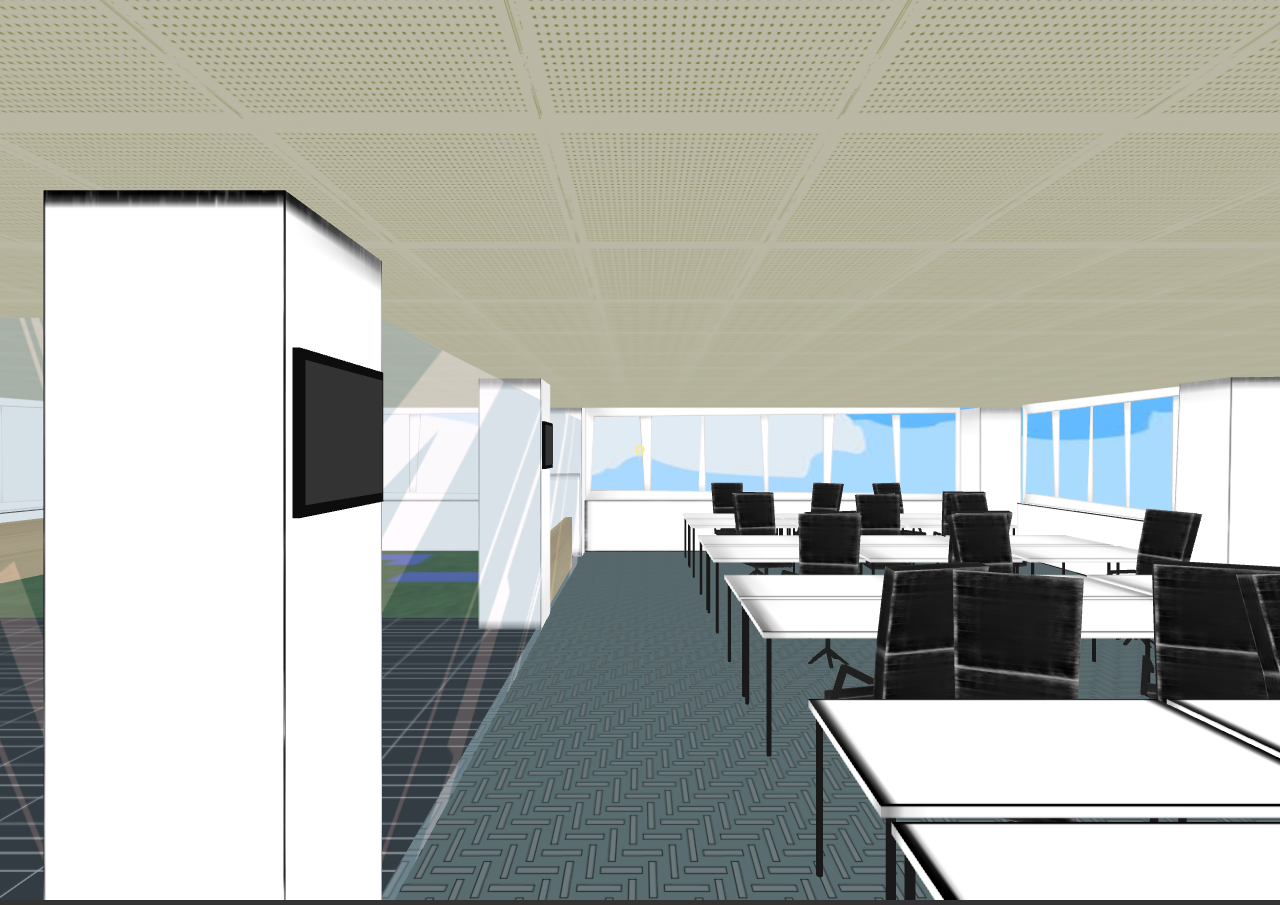
==== commit b8cb4e03: "change proyect" ====
--- a/index.html
+++ b/index.html
@@ -81,6 +81,7 @@
 <script type="text/javascript" src="libs/labsUtils.js"></script>
 <script type="text/javascript" src="libs/SubdivisionModifier.js"></script>
 <script src="./libs/reticulum.js"></script>
+<script src="./scene/main.js"></script>
 <script type="x-shader/x-vertex" id="vertexshader">
   uniform float amplitude;
   attribute vec3 customColor;
@@ -106,1736 +107,5 @@
     gl_FragColor = vec4( ( directional + ambient ) * vColor, 1.0 );
   }
 </script>
-
-<script>
-  var camera, scene, renderer, controls, controlsdevice, effect, sky, ambientLight,
-    width = window.innerWidth,
-    height = window.innerHeight;
-
-  var isMobile = false;
-  var wallMenuHasBeenRemoved = false;
-
-  var videoMP4, videoOgg, video, videoTexture, video2, videoTexture2, screen1Mesh, screen2Mesh;
-
-  var clock = new THREE.Clock();
-
-  var manager = new THREE.LoadingManager();
-  var textureLoader = new THREE.TextureLoader();
-
-  var utils = new LabsUtils();
-  var mtlLoader = new THREE.MTLLoader();
-
-  var planta = new THREE.Object3D();
-  var mesas = new THREE.Object3D();
-  var screensGroup = new THREE.Object3D();
-  var membersGroup = new THREE.Object3D();
-  var infoGroup = new THREE.Object3D();
-
-  var infoGroupIsShowing = false;
-  var screensAdded = false;
-  var tutorialFinished = false;
-  var distancesFromReticleToObject = [];
-  var MAX_DISTANCE = utils.reticulumFar;
-
-  var acceptVideo = document.getElementById('allowVideoScreen');
-
-  acceptVideo.onclick = function(){
-    if (screensAdded) {
-      $('#allowVideoScreen').css('display', 'none');
-      video.play();
-      video2.play();
-      video.pause();
-      video2.pause();
-    }
-  }
-
-  $(document).ready(function () {
-    $('#container').addClass('displayOn');
-    $('#logoBox').css('display', 'none');
-    $('#fireWorks').css('display', 'none');
-    initRender();
-    animate();
-  });
-
-  function initRender() {
-    scene = new THREE.Scene();
-    renderer = new THREE.WebGLRenderer({antialias: true, preserveDrawingBuffer: true, alpha: true});
-    renderer.sortObjects = false;
-    renderer.setPixelRatio(window.devicePixelRatio);
-    renderer.setSize(width, height);
-    renderer.setClearColor(utils.white, 0);
-    renderer.setViewport(0, 0, width, height);
-    renderer.getMaxAnisotropy();
-    element = renderer.domElement;
-    var container = document.getElementById('container');
-    container.appendChild(element);
-    camera = new THREE.PerspectiveCamera(60, (width / height), 0.01, 10000000);
-    camera.position.set(utils.initialPositionTutorial.x, utils.initialPositionTutorial.y, utils.initialPositionTutorial.z);
-
-    Reticulum.init(camera, utils.reticulumDefaultConfig);
-
-    scene.add(camera);
-    if (window.DeviceOrientationEvent && /Android|webOS|iPhone|iPad|iPod|BlackBerry|IEMobile|Opera Mini/i.test(navigator.userAgent)) {
-      isMobile = true;
-      $('#allowVideoScreen').css('display', 'block');
-      effect = new THREE.StereoEffect(renderer);
-      effect.setSize(width, height);
-      effect.setEyeSeparation = 0.5;
-      
-      controlsdevice = new THREE.DeviceOrientationControls(camera, true);
-      controlsdevice.connect();
-
-      function setOrientationControls(e) {
-        if (!e.alpha) {
-          return;
-        }
-        controlsdevice.connect();
-        controlsdevice.update();
-        element.addEventListener('click', fullscreen, false);
-        window.removeEventListener('deviceorientation', setOrientationControls, true);
-      }
-      
-    } else {
-      $('#allowVideoScreen').css('display', 'none');
-      controls = new THREE.OrbitControls(camera, renderer.domElement);
-      controls.enableDamping = true;
-      controls.dampingFactor = 0.70;
-      controls.enableZoom = false;
-      controls.target.set(camera.position.x, camera.position.y, camera.position.z + 0.5);
-    }
-
-    renderTutorial();
-
-    addHomeButton(tutorialFinished);
-    addTravelPoints();
-    ambientLight = new THREE.AmbientLight(utils.white);
-    ambientLight.position.set(0, 1.2, 0);
-    addWallMenu();
-    addWallInfo();
-    scene.add(ambientLight);
-    updateLabelSizesAndColor();
-    
-    buildShape();
-
-    window.addEventListener('resize', onWindowResize, false);
-  }
-
-  var parentTutorial = new THREE.Object3D();
-  var boxCount = 10;
-  var boxSize = 1;
-  var radius = MAX_DISTANCE - 1;
-  var movements;
-
-  var anAnimationHasStarted = false;
-  var wallInfoTextIsInflating = false;
-  var wallInfoTextIsDeflating = false;
-  
-  function renderTutorial() {
-    movements = 0;
-    scene.add(parentTutorial);
-    
-    var boxGeometry = new THREE.BoxGeometry( boxSize, boxSize, boxSize );
-
-    for( var i = 0; i < 3; i++ ) {
-      var x = radius;
-      var z = i * radius;
-      addMesh(boxGeometry, x, 0, z, i);
-    }
-    radius = 10;
-    for( var i = 0; i < boxCount; i++ ) {
-      var x = 0 + Math.ceil(radius * Math.cos(2 * Math.PI * i / boxCount));
-      var z = 0 + Math.ceil(radius * Math.sin(2 * Math.PI * i / boxCount));  
-      addMesh(boxGeometry, x, 0, z, i);
-    }
-    parentTutorial.position.set(utils.initialPositionTutorial.x, 0, utils.initialPositionTutorial.z);
-    calculateDistances();
-  }
-
-  var closeObjectLabels;
-  function highlightClosestObjects() {
-    closeObjectLabels = [];
-    for (var i = 0; i < parentTutorial.children.length; i++) {
-      if (distancesFromReticleToObject[i] < MAX_DISTANCE) {
-        changeColor(parentTutorial.children[i], utils.objectColors.highlight);
-        if (distancesFromReticleToObject[i] > 2) {
-          addProximityLabelToChild(parentTutorial.children[i].position);
-        }
-      } else {
-        changeColor(parentTutorial.children[i], utils.objectColors.initial);
-      }
-    }
-  }
-
-  function removeCloseLabels() {
-    if (closeObjectLabels && closeObjectLabels.length > 0) {
-      for (var i = 0; i < closeObjectLabels.length; i++) {
-        scene.remove(closeObjectLabels[i]);
-      }
-    }
-  }
-
-  var closeLabel;
-  function addProximityLabelToChild(childObjectPosition) {
-    var fileName = tutorialFinished ? "tutorialFinished" : "isClose";
-    if (movements == 1) fileName = "isClose_2";
-    var img = new THREE.MeshBasicMaterial({
-      map: textureLoader.load(utils.rootDirectory + fileName + utils.extension),
-      transparent: true,
-      side: THREE.DoubleSide,
-      color: utils.white
-    });
-    img.map.needsUpdate = true;
-    var scale = (tutorialFinished || (movements == 1)) ? 0.5 : 2;
-    closeLabel = new THREE.Mesh(new THREE.PlaneGeometry(scale, scale), img);
-    closeLabel.position.set(utils.initialPositionTutorial.x + childObjectPosition.x, tutorialFinished || (movements == 1) ? 1 : 2, utils.initialPositionTutorial.z + childObjectPosition.z);
-    
-    closeObjectLabels.push(closeLabel);
-    scene.add(closeLabel);
-  }
-
-  function addMesh(geometry, x, y, z, i) {
-    var object = new THREE.Mesh( geometry, new THREE.MeshLambertMaterial( { color: utils.objectColors.initial } ) );
-    object.position.x = x;
-    object.position.y = y;
-    object.position.z = z;
-    
-    Reticulum.add( object, {
-      fuseDuration: utils.reticleDurations.medium,
-      fuseColor: utils.reticleColors.blue.dark,
-      reticleHoverColor: utils.reticleColors.basic,
-      fuseVisible: true,
-      onGazeOver: function(){
-        changeScaleSingle(object, utils.objectScale.big);
-      },
-      onGazeOut: function(){
-        changeScaleSingle(object, utils.objectScale.normal);
-      },
-      onGazeLong: function(){
-        if (tutorialFinished) {
-          goHome();
-          deleteTutorialScene();
-        } else {
-          removeCloseLabels();
-          var position = getPositionInTutorial(object);
-          movement(position, camera.position, 0, 2000, TWEEN.Easing.Quartic.Out, function () {
-            movements++;
-            if (movements >= 2) {
-              tutorialFinished = true;
-            }
-            updateHomeButtonPosition();
-            calculateDistances();
-          });
-          if (controls) controls.target.set(position.x - 0.2, position.y, position.z);
-        }
-      }
-    });
-    parentTutorial.add( object );
-  }
-
-  function deleteTutorialScene() {
-    for (var i = 0; i < parentTutorial.children.length; i++) {
-      removeFromReticulum(parentTutorial.children[i]);
-    }
-    scene.remove(parentTutorial);
-  }
-
-  function getPositionInTutorial(object) {
-    return { x: utils.initialPositionTutorial.x + object.position.x, y: 2, z: utils.initialPositionTutorial.z + object.position.z };
-  }
-
-  function buildShape() {
-    var skyGeometry = new THREE.SphereGeometry(20, 32, 32);
-    var skyMaterial = new THREE.MeshBasicMaterial({
-      map: new THREE.TextureLoader().load(utils.rootDirectory + 'sky2.jpg'),
-      side: THREE.DoubleSide,
-      transparent: true,
-      opacity: 1,
-      color: utils.white,
-      depthWrite: true
-    });
-    sky = new THREE.Mesh(skyGeometry, skyMaterial);
-    sky.renderOrder = 0;
-    sky.rotation.y = 1.7;
-    scene.add(sky);
-    addModel();
-  }
-
-  function addModel() {
-    var centro, design, research, clever, maker, sillas, comunicacion, pared, cristaleraFrontal, cristaleraEntrada, cristaleraAgora, banco;
-    var onProgress = function (xhr) {
-      if (xhr.lengthComputable) {
-        var percentComplete = xhr.loaded / xhr.total * 100;
-        if (percentComplete == 100) {
-          setTimeout(function () {
-            addScreens();
-          }, 1000);
-        }
-      }
-    };
-    var onError = function (xhr) {
-      console.log('error', xhr)
-    };
-    THREE.Loader.Handlers.add(/\.dds$/i, new THREE.DDSLoader());
-    
-    mtlLoader.setPath('models/vrLabsModel/');
-    mtlLoader.load('planta6.mtl', function (materials) {
-      materials.preload();
-      var objLoader = new THREE.OBJLoader();
-      objLoader.setMaterials(materials);
-      objLoader.setPath('models/vrLabsModel/');
-      objLoader.load('planta6.obj', function (elements) {
-        techo = elements.children[13];
-        techo.renderOrder = 0;
-        planta.add(techo);
-        banco = elements.children[12];
-        banco.renderOrder = 0;
-        planta.add(banco);
-        cristaleraEntrada = elements.children[11];
-        cristaleraEntrada.renderOrder = 1;
-        planta.add(cristaleraEntrada);
-        pared = elements.children[10];
-        pared.renderOrder = 0;
-        planta.add(pared);
-        cristaleraAgora = elements.children[9];
-        cristaleraAgora.renderOrder = 1;
-        planta.add(cristaleraAgora);
-        centro = elements.children[8];
-        centro.renderOrder = 0;
-        mesas.add(centro);
-        research = elements.children[7];
-        research.renderOrder = 0;
-        mesas.add(research);
-        design = elements.children[6];
-        design.renderOrder = 0;
-        mesas.add(design);          
-        
-        comunicacion = elements.children[5];
-        comunicacion.renderOrder = 0;
-        mesas.add(comunicacion);
-        
-        clever = elements.children[4];
-        clever.renderOrder = 0;
-        mesas.add(clever);
-        
-        cristaleraFrontal = elements.children[3];
-        cristaleraFrontal.renderOrder = 2;
-        planta.add(cristaleraFrontal);
-        sillas = elements.children[2];
-        sillas.renderOrder = 0;
-        planta.add(sillas);
-        maker = elements.children[0];
-        maker.renderOrder = 0;
-        mesas.add(maker);
-        
-        planta.add(mesas);
-        planta.scale.set(2,2,2);
-        scene.add(planta);
-      }, onProgress, onError);
-    });
-  }
-
-  function addScreens() {
-    videoMP4 = document.createElement('video').canPlayType('video/mp4') !== '';
-    videoOgg = document.createElement('video').canPlayType('video/ogg') !== '';
-    var url, url2;
-    if (videoMP4 || videoOgg) {
-      url = 'videos/vr_ar.mp4';
-      url2 = 'videos/bots.mp4';
-    } else {
-      alert('Can\'t play videos');
-    }
-    videoTexture = new THREEx.VideoTexture(url);
-    videoTexture.needsUpdate = false;
-    video = videoTexture.video;
-    videoTexture2 = new THREEx.VideoTexture(url2);
-    videoTexture2.needsUpdate = false;
-    video2 = videoTexture2.video;
-    video.pause();
-    video2.pause();
-    addScreen1();
-    addScreen2();
-    scene.add(screensGroup);
-    $("#allowVideo").css('display', 'block');
-    screensAdded = true;
-  }
-
-  function addScreen1() {
-    var img = new THREE.MeshBasicMaterial({
-      map: textureLoader.load(utils.rootDirectory + "screenBack" + utils.extension),
-      transparent: false,
-      side: THREE.DoubleSide,
-      color: utils.white
-    });
-    img.map.needsUpdate = true;
-    var scale = 0.9;
-    var screen1Back = new THREE.Mesh(new THREE.CubeGeometry(scale, scale - 0.3, 0.1), img);
-    screen1Back.name = name;
-    screen1Back.position.set(-0.45, 2, 1.48);
-    screen1Back.rotateY(-Math.PI / 2);
-    
-    scene.add(screen1Back);
-
-    var screen1Geometry = new THREE.PlaneGeometry(0.8, 0.5, 2, 1);
-    var screen1Material = new THREE.MeshBasicMaterial({
-      map: videoTexture.texture,
-      side: THREE.DoubleSide
-    });
-    screen1Mesh = new THREE.Mesh(screen1Geometry, screen1Material);
-    screen1Mesh.position.set(-0.51, 2, 1.48);
-    screen1Mesh.rotateY(-Math.PI / 2);
-    screen1Mesh.name = 'screen1';
-    
-    screensGroup.add(screen1Mesh);
-  }
-
-  function moveToScreen1() {
-    removeFromReticulum(agoraLabel);
-    if (infoGroupIsShowing) {
-      removeInfoSection();
-    }
-    removeMembers();
-    if (video !== undefined && video2 !== undefined) {
-      video.pause();
-      video2.pause();
-      movement({x: -1.5, y: 2, z: screen1Mesh.position.z}, camera.position, 0, 2000, TWEEN.Easing.Quartic.Out, function () {
-        updateLabelSizesAndColor();
-        addMediaControls(screen1Mesh, video);
-        updateHomeButtonPosition();
-      });
-      if (controls) controls.target.set(screen1Mesh.position.x - 0.2, screen1Mesh.position.y, screen1Mesh.position.z);
-    }
-  }
-
-  function addScreen2() {
-    var img = new THREE.MeshBasicMaterial({
-      map: textureLoader.load(utils.rootDirectory + "screenBack" + utils.extension),
-      transparent: false,
-      side: THREE.DoubleSide,
-      color: utils.white
-    });
-    img.map.needsUpdate = true;
-    var scale = 0.9;
-    var screen2Back = new THREE.Mesh(new THREE.CubeGeometry(scale, scale - 0.3, 0.1), img);
-    screen2Back.name = name;
-    screen2Back.position.set(-0.45, 2, 8.3);
-    screen2Back.rotateY(-Math.PI / 2);
-    
-    scene.add(screen2Back);
-
-    var screen2Geometry = new THREE.PlaneGeometry(0.8, 0.5, 2, 1);
-    var screen2Material = new THREE.MeshBasicMaterial({
-      map: videoTexture2.texture,
-      side: THREE.DoubleSide
-    });
-    screen2Mesh = new THREE.Mesh(screen2Geometry, screen2Material);
-    screen2Mesh.position.set(-0.51, 2, 8.3);
-    screen2Mesh.rotateY(-Math.PI / 2);
-    screen2Mesh.name = 'screen2';
-    
-    screensGroup.add(screen2Mesh);
-  }
-
-  function moveToScreen2() {
-    removeFromReticulum(agoraLabel);
-    if (infoGroupIsShowing) {
-      removeInfoSection();
-    }
-    removeMembers();
-    if (video !== undefined && video2 !== undefined) {
-      video.pause();
-      video2.pause();
-      movement({x: -1.4, y: 2, z: screen2Mesh.position.z}, camera.position, 0, 2000, TWEEN.Easing.Quartic.Out, function () {
-        updateLabelSizesAndColor();
-        addMediaControls(screen2Mesh, video2);
-        updateHomeButtonPosition();
-      });
-      if (controls) controls.target.set(screen2Mesh.position.x - 0.2, screen2Mesh.position.y, screen2Mesh.position.z);
-    }
-  }
-
-  function removeFromReticulum(meshObject) {
-    Reticulum.remove(meshObject);
-  }
-
-  var mediaControlsContainer;
-  function addMediaControls(object, videoObject) {
-    mediaControlsContainer = new THREE.Object3D();
-    mediaControlsContainer.position.set(object.position.x - 0.32, object.position.y, object.position.z);
-
-    mediaControlsContainer.rotateY(-Math.PI / 2);
-    for (var i = 0; i < utils.mediaControls.length; i++) {
-      addMediaButton(utils.mediaControls[i].name, utils.mediaControls[i].path, utils.mediaControls[i].position, videoObject);
-    }
-    scene.add(mediaControlsContainer)
-  }
-
-  function showMediaControls(screenObject) {
-    movement({x: -0.26, y: 0, z: 0}, playButton.position, 0, 500, TWEEN.Easing.Back.Out);
-    movement({x: -0.13, y: 0, z: 0}, stopButton.position, 0, 500, TWEEN.Easing.Back.Out);
-    movement({x: 0, y: 0, z: 0}, pauseButton.position, 0, 500, TWEEN.Easing.Back.Out);
-    movement({x: 0.13, y: 0, z: 0}, closeButton.position, 0, 500, TWEEN.Easing.Back.Out);
-    movement({x: screenObject.position.x - 0.1, y: screenObject.position.y - 0.35, z: screenObject.position.z + 0.1}, mediaControlsContainer.position, 0, 1500, TWEEN.Easing.Back.Out)
-  }
-
-  var cameraLookingAtScreenRotationValue;
-  function saveCameraLookingAtScreenRotationValue() {
-    cameraLookingAtScreenRotationValue = new THREE.Object3D();
-    cameraLookingAtScreenRotationValue.rotation.copy(camera.rotation);
-  }
-
-  var playButton, stopButton, pauseButton, closeButton;
-  var videoPlaying = false;
-  var video2Playing = false;
-  function addMediaButton(name, path, position, videoObject) {
-    var img = new THREE.MeshBasicMaterial({
-      map: textureLoader.load(utils.subFolderMediaControls + path),
-      transparent: true,
-      side: THREE.DoubleSide
-    });
-    img.map.needsUpdate = true;
-
-    var scale = 0.1;
-    var plane = new THREE.Mesh(new THREE.PlaneGeometry(scale, scale), img);
-    plane.name = name;
-    plane.position.set(position.x, position.y, position.z);
-    if (name === utils.mediaNamePlay) {
-      playButton = plane;
-      addPlayButtonToReticulum(videoObject)
-    } else if (name === utils.mediaNameStop) {
-      stopButton = plane;
-      addStopButtonToReticulum(videoObject);
-    } else if (name === utils.mediaNamePause) {
-      pauseButton = plane;
-      addPauseButtonToReticulum(videoObject);
-    } else if (name === utils.mediaNameClose) {
-      closeButton = plane;
-      addCloseButtonToReticulum(videoObject);
-    }
-    mediaControlsContainer.add(plane);
-  }
-
-  function addCloseButtonToReticulum(videoObject) {
-    Reticulum.add( closeButton, {
-      fuseDuration: utils.reticleDurations.fastest,
-      reticleHoverColor: utils.reticleColors.red.light,
-      fuseColor: utils.reticleColors.red.dark,
-      fuseVisible: true,
-      onGazeOver: function() {
-        if (this.material.color) changeColor(closeButton, utils.selectedLabelColor );
-      },
-      onGazeOut: function() {
-        if (this.material.color) changeColor(closeButton, utils.white );
-      },
-      onGazeLong: function() {
-        videoObject.pause();
-        videoObject.currentTime = 0;
-        videoObject.load();
-        videoObject.pause();
-        videoPlaying = false;
-        video2Playing = false;
-        removeMediaControls();
-        exitScreen(videoObject);
-      }
-    });
-  }
-
-  function addPlayButtonToReticulum(videoObject) {
-    Reticulum.add( playButton, {
-      fuseDuration: utils.reticleDurations.fastest,
-      reticleHoverColor: utils.reticleColors.yellow.light,
-      fuseColor: utils.reticleColors.yellow.dark,
-      fuseVisible: true,
-      onGazeOver: function() {
-        if (this.material.color) changeColor(playButton, utils.selectedLabelColor );
-      },
-      onGazeOut: function() {
-        if (this.material.color) changeColor(playButton, utils.white );
-      },
-      onGazeLong: function() {
-        videoObject.play();
-        if (videoObject === video) {
-          showMediaControls(screen1Mesh);
-          videoPlaying = true;
-        } else if (videoObject === video2) {
-          showMediaControls(screen2Mesh);
-          video2Playing = true;
-        }
-        saveCameraLookingAtScreenRotationValue();
-        removeFromReticulum(playButton);
-        addPauseButtonToReticulum(videoObject);
-        addStopButtonToReticulum(videoObject);
-      }
-    });
-  }
-
-  function addPauseButtonToReticulum(videoObject) {
-    Reticulum.add( pauseButton, {
-      fuseDuration: utils.reticleDurations.fastest,
-      reticleHoverColor: utils.reticleColors.yellow.light,
-      fuseColor: utils.reticleColors.yellow.dark,
-      fuseVisible: true,
-      onGazeOver: function() {
-        if (this.material.color) changeColor(pauseButton, utils.selectedLabelColor );
-      },
-      onGazeOut: function() {
-        if (this.material.color) changeColor(pauseButton, utils.white );
-      },
-      onGazeLong: function() {
-        videoObject.pause();
-        if (videoObject === video) {
-          videoPlaying = false;
-        } else if (videoObject === video2) {
-          video2Playing = false;
-        }
-        removeFromReticulum(pauseButton);
-        addPlayButtonToReticulum(videoObject);
-        addStopButtonToReticulum(videoObject);
-      }
-    });
-  }
-
-  function addStopButtonToReticulum(videoObject) {
-    Reticulum.add( stopButton, {
-      fuseDuration: utils.reticleDurations.fastest,
-      reticleHoverColor: utils.reticleColors.yellow.light,
-      fuseColor: utils.reticleColors.yellow.dark,
-      fuseVisible: true,
-      onGazeOver: function() {
-        if (this.material.color) changeColor(stopButton, utils.selectedLabelColor );
-      },
-      onGazeOut: function() {
-        if (this.material.color) changeColor(stopButton, utils.white );
-      },
-      onGazeLong: function() {
-        videoObject.pause();
-        videoObject.currentTime = 0;
-        videoObject.load();
-        videoObject.pause();
-        if (videoObject === video) {
-          videoPlaying = false;
-        } else if (videoObject === video2) {
-          video2Playing = false;
-        }
-        removeFromReticulum(stopButton);
-        removeFromReticulum(pauseButton);
-        addPlayButtonToReticulum(videoObject);
-      }
-    });
-  }
-
-  function removeMediaControls() {
-    if (playButton) removeFromReticulum(playButton);
-    if (stopButton) removeFromReticulum(stopButton);
-    if (pauseButton) removeFromReticulum(pauseButton);
-    if (closeButton) removeFromReticulum(closeButton);
-    scene.remove(mediaControlsContainer);
-  }
-
-  function exitScreen(videoObject) {
-    if (videoObject === video) {
-      movement({x: researchLabel.position.x + 1.6, y: utils.defaultObjectElevation, z: researchLabel.position.z - 0.3}, camera.position, 0, 2000, TWEEN.Easing.Quartic.Out, function () {
-        updateLabelSizesAndColor();
-        updateHomeButtonPosition();
-      });
-      if (controls) controls.target.set(researchLabel.position.x + 0.2, 2, researchLabel.position.z);
-    } else if (videoObject === video2) {
-      movement({x: nobodyLabel.position.x + 1.6, y: utils.defaultObjectElevation, z: nobodyLabel.position.z - 0.3}, camera.position, 0, 2000, TWEEN.Easing.Quartic.Out, function () {
-        updateLabelSizesAndColor();
-        updateHomeButtonPosition();
-      });
-      if (controls) controls.target.set(nobodyLabel.position.x + 0.2, 2, nobodyLabel.position.z);
-    }
-    videoObject.pause();
-    updateLabelSizesAndColor();
-    addAgoraLabelToReticulum();
-  }
-
-  var wallMenuOff, wallMenu, clickMeHint;
-  var wallMenuIsMoving = false;
-  var wallMenuIsOpen = false;
-  var deviceAlphaValueForWallMenu;
-  function addWallMenu() {
-    var img = new THREE.MeshBasicMaterial({
-      map: textureLoader.load(utils.rootDirectory + "beevaLabs" + utils.extension),
-      transparent: true,
-      side: THREE.DoubleSide,
-      color: utils.white
-    });
-    img.map.needsUpdate = true;
-
-    wallMenu = new THREE.Mesh(new THREE.PlaneGeometry(utils.wallMenu.scale, utils.wallMenu.scale), img);
-    wallMenu.position.set(utils.wallMenu.position.x, utils.wallMenu.position.y, utils.wallMenu.position.z);
-    wallMenu.rotateY(-Math.PI / 2);
-    wallMenu.visible = false;
-    scene.add(wallMenu);
-
-    img = new THREE.MeshBasicMaterial({
-      map: textureLoader.load(utils.rootDirectory + "beevaLabsOff" + utils.extension),
-      transparent: true,
-      side: THREE.DoubleSide,
-      color: utils.white
-    });
-    img.map.needsUpdate = true;
-
-    wallMenuOff = new THREE.Mesh(new THREE.PlaneGeometry(utils.wallMenu.scale, utils.wallMenu.scale), img);
-    wallMenuOff.position.set(utils.wallMenu.position.x, utils.wallMenu.position.y, utils.wallMenu.position.z);
-    wallMenuOff.rotateY(-Math.PI / 2);
-    scene.add(wallMenuOff);
-
-    addWallMenuToReticulum();
-  }
-
-  var wallInfo, wallInfoText;
-  var wallInfoIsVisible = true;
-  function addWallInfo() {
-    var img = new THREE.MeshBasicMaterial({
-      map: textureLoader.load(utils.rootDirectory + "infoText" + utils.extension),
-      transparent: false,
-      side: THREE.DoubleSide,
-      color: utils.white
-    });
-    img.map.needsUpdate = true;
-    wallInfoText = new THREE.Mesh(new THREE.PlaneGeometry(utils.wallInfo.text.scale, utils.wallInfo.text.scale), img);
-    wallInfoText.name = name;
-    wallInfoText.position.set(utils.wallInfo.text.position.x, utils.wallInfo.text.position.y, utils.wallInfo.text.position.z);
-    wallInfoText.rotateY(-Math.PI / 2);
-    
-    scene.add(wallInfoText);
-
-    img = new THREE.MeshBasicMaterial({
-      map: textureLoader.load(utils.rootDirectory + "info" + utils.extension),
-      transparent: true,
-      side: THREE.DoubleSide,
-      color: utils.white
-    });
-    img.map.needsUpdate = true;
-
-    wallInfo = new THREE.Mesh(new THREE.PlaneGeometry(utils.wallInfo.icon.scale, utils.wallInfo.icon.scale), img);
-    wallInfo.name = name;
-    wallInfo.position.set(utils.wallInfo.icon.position.x, utils.wallInfo.icon.position.y, utils.wallInfo.icon.position.z);
-    wallInfo.rotateY(-Math.PI / 2);
-    
-    scene.add(wallInfo);
-
-    addWallInfoLogoToReticulum();
-  }
-
-  function addWallMenuToReticulum() {
-    Reticulum.add( wallMenuOff, {
-      reticleHoverColor: utils.reticleColors.yellow.bright,
-      fuseColor: utils.reticleColors.purple,
-      fuseDuration: utils.reticleDurations.fast,
-      fuseVisible: true,
-      onGazeOver: function() {
-        if (!wallMenuIsOpen) {
-          changeScaleSingle(wallMenuOff, utils.objectScale.big);
-          if (this.material.color) changeColor(wallMenuOff, utils.selectedLabelColor );
-        }
-      },
-      onGazeOut: function() {
-        if (!wallMenuIsOpen) {
-          changeScaleSingle(wallMenuOff, utils.objectScale.normal);
-          if (this.material.color) changeColor(wallMenuOff, utils.white );
-        }
-      },
-      onGazeLong: function() {
-        if (!wallMenuIsMoving) {
-          if (!wallMenuIsOpen) {
-            removeFromReticulum(wallMenuOff);
-            var labelPoints = [
-              {name: utils.makerName, position: {x: -1.6, y: wallMenu.position.y, z: wallMenu.position.z + 0.05}}, 
-              {name: utils.radicalName, position: {x: -1.6, y: wallMenu.position.y, z: wallMenu.position.z + 0.05}},
-              {name: utils.researchName, position: {x: -1.6, y: wallMenu.position.y, z: wallMenu.position.z + 0.05}}, 
-              {name: utils.jefesName, position: {x: -1.6, y: wallMenu.position.y, z: wallMenu.position.z + 0.05}}, 
-              {name: utils.nobodyName, position: {x: -1.6, y: wallMenu.position.y, z: wallMenu.position.z + 0.05}}, 
-              {name: utils.comunicacionName, position: {x: -1.6, y: wallMenu.position.y, z: wallMenu.position.z + 0.05}},
-              {name: utils.agoraName, position: {x: -1.6, y: wallMenu.position.y, z: wallMenu.position.z + 0.05}},
-              {name: utils.tele1Name, position: {x: -1.6, y: wallMenu.position.y, z: wallMenu.position.z + 0.05}},
-              {name: utils.tele2Name, position: {x: -1.6, y: wallMenu.position.y, z: wallMenu.position.z + 0.05}}
-            ];
-            distributeObjectsAcrossCircumference(wallMenu, labelPoints);
-            wallMenuOff.visible = false;
-            wallMenu.visible = true;
-          }
-        }
-      }
-    });
-    wallMenuHasBeenRemoved = false;
-  }
-
-  function addWallInfoLogoToReticulum() {
-    Reticulum.add( wallInfo, {
-      reticleHoverColor: utils.reticleColors.yellow.bright,
-      fuseColor: utils.reticleColors.purple,
-      fuseDuration: utils.reticleDurations.fast,
-      fuseVisible: true,
-      onGazeOver: function() {
-        changeScaleSingle(wallInfo, utils.objectScale.big);
-        if (this.material.color) changeColor(wallInfo, utils.selectedLabelColor );
-      },
-      onGazeOut: function() {
-        changeScaleSingle(wallInfo, utils.objectScale.normal);
-        if (this.material.color) changeColor(wallInfo, utils.white );
-      },
-      onGazeLong: function() {
-        if (!wallInfoIsVisible && !wallInfoTextIsInflating) {
-          if (wallMenuIsOpen) {
-            closeWallMenu();
-          }
-          wallInfoTextIsInflating = true;
-          anAnimationHasStarted = true;
-        } else {
-          hideWallInfoText();
-        }
-      }
-    });
-  }
-
-  function hideWallInfoText() {
-    if (!wallMenuIsOpen && !wallInfoTextIsDeflating) {
-      wallInfoTextIsDeflating = true;
-      anAnimationHasStarted = true;
-    }
-  }
-  
-  function closeWallMenu() {
-    wallMenuIsMoving = true;
-    var directAccessLabels = [makerLabelDirect, radicalLabelDirect, researchLabelDirect, jefesLabelDirect, nobodyLabelDirect, comunicacionLabelDirect, agoraLabelDirect, tele1Direct, tele2Direct];
-    for (var i = 0; i < directAccessLabels.length; i++) {
-      removeFromReticulum(directAccessLabels[i]);
-      (function(ind) {
-        setTimeout(function(){
-          scene.remove(directAccessLabels[ind]);
-          if (ind == directAccessLabels.length - 1) {
-            wallMenuIsOpen = false;
-            wallMenuIsMoving = false;
-            addWallMenuToReticulum();
-          }
-        }, 100 * ind);
-      })(i);
-    }
-    wallMenuOff.visible = true;
-    wallMenu.visible = false;
-    wallInfoTextIsInflating = true;
-    anAnimationHasStarted = true;
-  }
-
-  var researchLabelDirect, radicalLabelDirect, makerLabelDirect, nobodyLabelDirect, jefesLabelDirect, comunicacionLabelDirect, agoraLabelDirect, tele1Direct, tele2Direct;
-  function distributeObjectsAcrossCircumference(containerObject, objectsArray) {
-    if (wallInfoIsVisible) {
-      hideWallInfoText();
-    }
-    wallMenuIsMoving = true;
-    var numElements = objectsArray.length;
-    var angle = 0;
-    var step = (2*Math.PI) / numElements;
-    var container_height = containerObject.geometry.parameters.height;
-    var container_width = containerObject.geometry.parameters.width;
-    var radius = 0.55;
-    for(var i = 0; i < numElements; i++) {
-      var z = radius * Math.cos(angle);
-      var y = radius * Math.sin(angle);
-      if ((angle > 1.3 && angle < 2) || (angle > 4.1 && angle < 4.2)) {
-        // due to the design of the labels, we need to increment the radius of the bottom
-        // and top elements to avoid overlapping
-        y += 0.05;
-      }
-      angle += step;
-      addDirectAccess(containerObject, objectsArray[i], y, z, i);
-    }
-    setTimeout(function () {
-      wallMenuIsMoving = false;
-      wallMenuIsOpen = true;
-    }, 1500);
-  }
-
-  function addDirectAccess(containerObject, object, yVal, zVal, index) {
-    var img = new THREE.MeshBasicMaterial({
-      map: textureLoader.load(utils.labelsDirectory + object.name + utils.extension),
-      transparent: true,
-      side: THREE.DoubleSide,
-      color: utils.white
-    });
-    img.map.needsUpdate = true;
-    var scale = 0.45;
-    var plane = new THREE.Mesh(new THREE.PlaneGeometry((object.name === utils.tele1Name || object.name === utils.tele2Name) ? scale - 0.1 : scale, (object.name === utils.tele1Name || object.name === utils.tele2Name) ? scale/4 : scale/4.76), img);
-    plane.name = object.name;
-    plane.position.set(containerObject.position.x - 0.05 - 0.01*index, containerObject.position.y + 0.01*index, containerObject.position.z);
-    plane.rotateY(-Math.PI / 2);
-    if (object.name === utils.researchName) {
-      researchLabelDirect = plane;
-    } else if (object.name === utils.radicalName) {
-      radicalLabelDirect = plane;
-    } else if (object.name === utils.makerName) {
-      makerLabelDirect = plane;
-    } else if (object.name === utils.jefesName) {
-      jefesLabelDirect = plane;
-    } else if (object.name === utils.nobodyName) {
-      nobodyLabelDirect = plane;
-    } else if (object.name === utils.comunicacionName) {
-      comunicacionLabelDirect = plane;
-    } else if (object.name === utils.agoraName) {
-      agoraLabelDirect = plane;
-    } else if (object.name === utils.tele1Name) {
-      tele1Direct = plane;
-    } else if (object.name === utils.tele2Name) {
-      tele2Direct = plane;
-    }
-    scene.add(plane);
-    movement({x: plane.position.x, y: containerObject.position.y + yVal, z: containerObject.position.z + zVal}, plane.position, 100*index, 500, TWEEN.Easing.Quartic.Out);
-    
-    Reticulum.add( plane, {
-      reticleHoverColor: utils.reticleColors.yellow.bright,
-      fuseColor: utils.reticleColors.purple,
-      fuseDuration: utils.reticleDurations.fast,
-      fuseVisible: true,
-      onGazeOver: function() {
-        if (this.material.color) changeColor(plane, utils.selectedLabelColor );
-        changeScaleSingle(plane, utils.objectScale.big);
-      },
-      onGazeOut: function() {
-        if (this.material.color) changeColor(plane, utils.white );
-        changeScaleSingle(plane, utils.objectScale.normal);
-      },
-      onGazeLong: function() {
-        closeWallMenu();
-        if (object.name === utils.researchName) {
-          movement({x: researchLabel.position.x + 1.6, y: utils.defaultObjectElevation, z: researchLabel.position.z - 0.3}, camera.position, 0, 2000, TWEEN.Easing.Quartic.Out, function () {
-            addMembers(utils.researchMembers);
-            updateLabelSizesAndColor();
-            updateHomeButtonPosition();
-          });
-          if (controls) controls.target.set(researchLabel.position.x + 0.2, 2, researchLabel.position.z);
-        } else if (object.name === utils.radicalName) {
-          movement({x: radicalLabel.position.x + 1.6, y: utils.defaultObjectElevation, z: radicalLabel.position.z - 0.3}, camera.position, 0, 2000, TWEEN.Easing.Quartic.Out, function () {
-            addMembers(utils.radicalMembers);
-            updateLabelSizesAndColor();
-            updateHomeButtonPosition();
-          });
-          if (controls) controls.target.set(radicalLabel.position.x + 0.2, 2, radicalLabel.position.z);
-        } else if (object.name === utils.jefesName) {
-          movement({x: jefesLabel.position.x + 1.6, y: utils.defaultObjectElevation, z: jefesLabel.position.z - 0.3}, camera.position, 0, 2000, TWEEN.Easing.Quartic.Out, function () {
-            addMembers(utils.jefesAndVenturesMembers);
-            updateLabelSizesAndColor();
-            updateHomeButtonPosition();
-          });
-          if (controls) controls.target.set(jefesLabel.position.x + 0.2, 2, jefesLabel.position.z);
-        } else if (object.name === utils.comunicacionName) {
-          movement({x: comunicacionLabel.position.x + 1.6, y: utils.defaultObjectElevation, z: comunicacionLabel.position.z - 0.3}, camera.position, 0, 2000, TWEEN.Easing.Quartic.Out, function () {
-            addMembers(utils.comunicacionMembers);
-            updateLabelSizesAndColor();
-            updateHomeButtonPosition();
-          });
-          if (controls) controls.target.set(comunicacionLabel.position.x + 0.2, 2, comunicacionLabel.position.z);
-        } else if (object.name === utils.nobodyName) {
-          movement({x: nobodyLabel.position.x + 1.6, y: utils.defaultObjectElevation, z: nobodyLabel.position.z - 0.3}, camera.position, 0, 2000, TWEEN.Easing.Quartic.Out, function () {
-            updateLabelSizesAndColor();
-            updateHomeButtonPosition();
-          });
-          if (controls) controls.target.set(nobodyLabel.position.x + 0.2, 2, nobodyLabel.position.z);
-        } else if (object.name === utils.makerName) {
-          moveToMaker();
-        } else if (object.name === utils.agoraName) {
-          moveToAgora();
-        } else if (object.name === utils.tele1Name) {
-          moveToScreen1();
-        } else if (object.name === utils.tele2Name) {
-          moveToScreen2();
-        }
-      }
-    });
-  }
-
-  function moveToAgora() {
-    movement({x: 3, y: utils.defaultObjectElevation, z: 6}, camera.position, 0, 2000, TWEEN.Easing.Quartic.Out, function () {
-      updateLabelSizesAndColor();
-      addExitSign(utils.agoraName);
-      updateHomeButtonPosition();
-      changeScaleSingle(agoraLabel, utils.objectScale.normal);
-    });
-    if (controls) controls.target.set(3, 2, 6);
-  }
-
-  function moveToMaker() {
-    movement({x: -4, y: utils.defaultObjectElevation, z: -10}, camera.position, 0, 2000, TWEEN.Easing.Quartic.Out, function () {
-      updateLabelSizesAndColor();
-      addExitSign(utils.makerName);
-      updateHomeButtonPosition();
-      removeFromReticulum(wallMenuOff);
-      removeFromReticulum(wallInfo);
-      wallMenuHasBeenRemoved = true;
-    });
-    if (controls) controls.target.set(-4, 2, -10);
-  }
-
-  function addTravelPoints() {
-    for (var i = 0; i < utils.labelPoints.length; i++) {
-      addLabel(utils.labelPoints[i].name, utils.labelPoints[i].position);
-    }
-  }
-
-  function changeScale(object, scaleX, scaleY, scaleZ) {
-    object.scale.set(scaleX, scaleY, scaleZ);
-  }
-
-  function changeScaleSingle(object, scale) {
-    changeScale(object, scale, scale, scale);
-  }
-
-  function changeColor(object, colorHex) {
-    object.material.color.setHex( colorHex );
-  }
-
-  var homeButton;
-  function addHomeButton(isTutorialFinished) {
-    var img = new THREE.MeshBasicMaterial({
-      map: textureLoader.load(utils.rootDirectory + "home_button" + utils.extension),
-      transparent: true,
-      color: utils.white,
-      side: THREE.DoubleSide
-    });
-    img.map.needsUpdate = true;
-
-    var scale = 1;
-    homeButton = new THREE.Mesh(new THREE.PlaneGeometry(scale, scale), img);
-    homeButton.position.set(camera.position.x, 0.2, camera.position.z);
-    var xAxis = new THREE.Vector3(1,0,0);
-    rotateAroundWorldAxis(homeButton, xAxis, 90 * Math.PI / 180);
-    
-    scene.add(homeButton);
-
-    Reticulum.add( homeButton, {
-      reticleHoverColor: utils.reticleColors.yellow.bright,
-      fuseColor: utils.reticleColors.purple,
-      fuseVisible: true,
-      onGazeOver: function() {
-        changeScaleSingle(homeButton, utils.objectScale.big);
-      },
-      onGazeOut: function() {
-        changeScaleSingle(homeButton, utils.objectScale.normal);
-      },
-      onGazeLong: function() {
-        goHome();
-        if (!tutorialFinished) {
-          deleteTutorialScene();
-          tutorialFinished = true;
-        }
-      }
-    });
-  }
-
-  function goHome() {
-    removeMembers();
-    if (infoGroupIsShowing) {
-      removeInfoSection();
-    }
-    movement({x: utils.initialPosition.x, y: utils.initialPosition.y, z: utils.initialPosition.z}, camera.position, 0, 2000, TWEEN.Easing.Quartic.Out, function () {
-      updateLabelSizesAndColor();
-      updateHomeButtonPosition();
-      if (controls) controls.target.set(camera.position.x, camera.position.y, camera.position.z + 0.5);
-    });
-  }
-
-  var researchLabel, radicalLabel, makerLabel, nobodyLabel, jefesLabel, comunicacionLabel, agoraLabel, tele1Label, tele2Label;
-  function addLabel(name, position) {
-    var img = new THREE.MeshBasicMaterial({
-      map: textureLoader.load(utils.labelsDirectory + name + utils.extension),
-      transparent: true,
-      color: utils.white
-    });
-    img.map.needsUpdate = true;
-
-    var scale = 0.45;
-    var plane = new THREE.Mesh(new THREE.PlaneGeometry((name === utils.tele1Name || name === utils.tele2Name) ? scale - 0.1 : scale, (name === utils.tele1Name || name === utils.tele2Name) ? scale/4 : scale/4.76), img);
-    plane.name = name;
-    plane.position.set(position.x, position.y, position.z);
-    if (name === utils.researchName) {
-      researchLabel = plane;
-    } else if (name === utils.radicalName) {
-      radicalLabel = plane;
-    } else if (name === utils.makerName) {
-      makerLabel = plane;
-    } else if (name === utils.jefesName) {
-      jefesLabel = plane;
-    } else if (name === utils.nobodyName) {
-      nobodyLabel = plane;
-    } else if (name === utils.comunicacionName) {
-      comunicacionLabel = plane;
-    } else if (name === utils.agoraName) {
-      agoraLabel = plane;
-      addAgoraLabelToReticulum();
-    } else if (name === utils.tele1Name) {
-      tele1Label = plane;
-    } else if (name === utils.tele2Name) {
-      tele2Label = plane;
-    }
-    scene.add(plane);
-
-    if (name !== utils.agoraName) {
-      Reticulum.add( plane, {
-        reticleHoverColor: utils.reticleColors.blue.light,
-        fuseColor: utils.reticleColors.blue.dark,
-        fuseDuration: utils.reticleDurations.medium,
-        fuseVisible: true,
-        onGazeOver: function() {
-          if (this.material.color) changeColor(plane, utils.selectedLabelColor );
-        },
-        onGazeOut: function() {
-          if (this.material.color) changeColor(plane, utils.white );
-        },
-        onGazeLong: function() {
-          if (exitSignAdded) {
-            removeFromReticulum(exitSign);
-            scene.remove(exitSign);
-            exitSignAdded = false;
-          }
-          if (wallMenuIsOpen) {
-            closeWallMenu();
-          }
-          changeScaleSingle(plane, utils.objectScale.normal);
-          removeMembers();
-          removeInfoSection();
-          if (name === utils.researchName) {
-            addMembers(utils.researchMembers);
-          } else if (name === utils.radicalName) {
-            addMembers(utils.radicalMembers);
-          } else if (name === utils.jefesName) {
-            addMembers(utils.jefesAndVenturesMembers);
-          } else if (name === utils.comunicacionName) {
-            addMembers(utils.comunicacionMembers);
-          }
-          if (name !== utils.makerName) {
-            if (name === utils.tele1Name) {
-              moveToScreen1();
-            } else if (name === utils.tele2Name) {
-              moveToScreen2();
-            } else {
-              movement({x: plane.position.x + 1.6, y: utils.defaultObjectElevation, z: plane.position.z - 0.3}, camera.position, 0, 2000, TWEEN.Easing.Quartic.Out, function () {
-                updateLabelSizesAndColor();
-                updateHomeButtonPosition();
-              });
-              if (controls) controls.target.set(plane.position.x + 0.2, 2, plane.position.z);
-            }
-          } else {
-            moveToMaker();
-          }
-        }
-      });
-    }
-  }
-
-  var exitSign;
-  var exitSignAdded = false;
-  function addExitSign(name) {
-    var img = new THREE.MeshBasicMaterial({
-      map: textureLoader.load(utils.rootDirectory + 'exit' + utils.extension),
-      transparent: true,
-      color: utils.white
-    });
-    img.map.needsUpdate = true;
-
-    var scale = 0.5;
-    exitSign = new THREE.Mesh(new THREE.PlaneGeometry(scale, scale), img);
-    if (name === utils.agoraName) {
-      exitSign.position.set(2, 1.8, 3.5);
-    } else if (name === utils.makerName) {
-      exitSign.position.set(-3.6, 1.8, -11);
-    }
-    scene.add(exitSign);
-
-    Reticulum.add( exitSign, {
-      reticleHoverColor: utils.reticleColors.green.light,
-      fuseColor: utils.reticleColors.green.dark,
-      fuseDuration: utils.reticleDurations.fast,
-      fuseVisible: true,
-      onGazeOver: function() {
-        changeScaleSingle(exitSign, utils.objectScale.big);
-      },
-      onGazeOut: function() {
-        changeScaleSingle(exitSign, utils.objectScale.normal);
-      },
-      onGazeLong: function() {
-        if (name === utils.agoraName) {
-          movement({x: researchLabel.position.x + 1.6, y: utils.defaultObjectElevation, z: researchLabel.position.z - 0.3}, camera.position, 0, 2000, TWEEN.Easing.Quartic.Out, function () {
-            updateLabelSizesAndColor();
-            updateHomeButtonPosition();
-            removeFromReticulum(exitSign);
-            scene.remove(exitSign);
-          });
-          if (controls) controls.target.set(researchLabel.position.x + 0.2, 2, researchLabel.position.z);
-        } else if (name === utils.makerName) {
-          goHome();
-          removeFromReticulum(exitSign);
-          scene.remove(exitSign);
-        }
-        exitSignAdded = false;
-      }
-    });
-    exitSignAdded = true;
-  }
-
-  function addAgoraLabelToReticulum() {
-    Reticulum.add( agoraLabel, {
-      reticleHoverColor: utils.reticleColors.blue.light,
-      fuseColor: utils.reticleColors.blue.dark,
-      fuseDuration: utils.reticleDurations.medium,
-      fuseVisible: true,
-      onGazeOver: function() {
-        if (this.material.color) changeColor(agoraLabel, utils.selectedLabelColor );
-      },
-      onGazeOut: function() {
-        if (this.material.color) changeColor(agoraLabel, utils.white );
-      },
-      onGazeLong: function() {
-        if (wallMenuIsOpen) {
-          closeWallMenu();
-        }
-        changeScaleSingle(agoraLabel, utils.objectScale.normal);
-        removeMembers();
-        removeInfoSection();
-        moveToAgora();
-      }
-    });
-  }
-
-  function updateLabelSizesAndColor() {
-    var labelArray = [researchLabel, radicalLabel, makerLabel, nobodyLabel, jefesLabel, comunicacionLabel, agoraLabel, tele1Label, tele2Label];
-    var cameraPosition = camera.position;
-    var threshold = 2;
-    for (var i = 0; i < labelArray.length; i++) {
-      if (labelArray[i] !== undefined) {
-        if (distance(cameraPosition, labelArray[i].position) > threshold) {
-          changeScaleSingle(labelArray[i], utils.objectScale.huge);
-        } else {
-          changeScaleSingle(labelArray[i], utils.objectScale.normal);
-        }
-        if (distance(cameraPosition, labelArray[i].position) > utils.reticulumFar - 1) {
-          changeColor(labelArray[i], utils.darkLabelColor);
-        } else {
-          changeColor(labelArray[i], utils.white);
-        }
-      }
-    }
-  }
-
-  var rotWorldMatrix;
-  function rotateAroundWorldAxis(object, axis, radians) {
-    rotWorldMatrix = new THREE.Matrix4();
-    rotWorldMatrix.makeRotationAxis(axis.normalize(), radians);
-
-    rotWorldMatrix.multiply(object.matrix);
-
-    object.matrix = rotWorldMatrix;
-
-    object.rotation.setFromRotationMatrix(object.matrix);
-  }
-
-  var memberPlanes = [];
-  function addMembers(members) {
-    memberPlanes = [];
-    for (var i = 0; i < members.length; i++) {
-      addMember(members[i], i);
-    }
-  }
-
-  function addMember(member, index) {
-    var img = new THREE.MeshBasicMaterial({
-      map: textureLoader.load(utils.subFolderCircular + member.name + utils.extension),
-      transparent: true,
-      depthWrite: false,
-      color: utils.white
-    });
-    img.map.needsUpdate = true;
-    var scale = 0.7;
-    var plane = new THREE.Mesh(new THREE.PlaneGeometry(scale, scale), img);
-    plane.name = member.name;
-    plane.ventureLogo = member.ventureLogo;
-    plane.position.set(member.position.x, member.position.y, member.position.z);
-    
-    membersGroup.add(plane);
-    movement({y: member.position.y}, plane.position, 500 * index, 1500, TWEEN.Easing.Back.Out);
-    memberPlanes.push(plane);
-    scene.add(plane);
-
-    Reticulum.add( plane, {
-      reticleHoverColor: utils.reticleColors.green.light,
-      fuseColor: utils.reticleColors.green.dark,
-      fuseVisible: true,
-      onGazeOver: function() {
-        if (this.material.color) changeColor(plane, utils.selectedLabelColor );
-      },
-      onGazeOut: function() {
-        if (this.material.color) changeColor(plane, utils.white );
-      },
-      onGazeLong: function() {
-        if (!infoGroupIsShowing) {
-          removeMembers();
-          if (utils.isRadicalMember(plane)) {
-            addRadicalMemberInfoSection(plane);
-          } else if (utils.isResearchMember(plane)) {
-            addResearchMemberInfoSection(plane);
-          } else if (utils.isJefesAndVenturesMember(plane)) {
-            addJefesAndVenturesMemberInfoSection(plane);
-          } else if (utils.isComunicacionMember(plane)) {
-            addComunicacionMemberInfoSection(plane);
-          }
-        }
-      }
-    });
-  }
-
-  function removeMembers() {
-    var numberOfMembers = memberPlanes.length;
-    for (var a = 0; a < numberOfMembers; a++) {
-      movement({y: -4}, memberPlanes[a].position, 0, 500, TWEEN.Easing.Back.Out);
-      removeFromReticulum(memberPlanes[a]);
-      scene.remove(memberPlanes[a]);
-      if (a == numberOfMembers - 1) {
-        membersGroup = new THREE.Object3D();
-        membersGroup.name = 'members';
-        memberPlanes = [];
-      }
-    }
-  }
-
-  var infoCloseButton, infoEmailButton, infoCalendarButton, infoCallButton;
-  function addRadicalMemberInfoSection(memberObject) {
-    addMemberInfoSection(memberObject, -4.5, -2, -4);
-  }
-
-  function addResearchMemberInfoSection(memberObject) {
-    addMemberInfoSection(memberObject, -4.5, -2, 1.5);
-  }
-
-  function addJefesAndVenturesMemberInfoSection(memberObject) {
-    addMemberInfoSection(memberObject, -4.5, -2, 5.5);
-  }
-
-  function addComunicacionMemberInfoSection(memberObject) {
-    addMemberInfoSection(memberObject, -4.5, -2, 12.7);
-  }
-
-  var infoIsOpening = false;
-  function addMemberInfoSection(memberObject, x, y, z) {
-    infoIsOpening = true;
-    if (infoGroup.children.length > 0) {
-      removeInfoSection();
-    }
-    scene.remove(infoGroup);
-    infoGroup = new THREE.Object3D();
-    var texture = textureLoader.load(utils.rootDirectory + "info_board" + utils.extension);
-    var geometry = new THREE.PlaneGeometry(3, 1.8, 3);
-    var material = new THREE.MeshBasicMaterial({
-      map: texture,
-      transparent: true,
-      opacity: 1,
-      color: utils.white
-    });
-    var plane = new THREE.Mesh(geometry, material);
-
-    var closeButtonMaterial = new THREE.MeshBasicMaterial({
-      map: textureLoader.load(utils.subFolderMediaControls + "close" + utils.extension),
-      transparent: true,
-      side: THREE.DoubleSide
-    });
-    closeButtonMaterial.map.needsUpdate = true;
-
-    var closeButtonMesh = new THREE.Mesh(new THREE.PlaneGeometry(utils.infoBoardButtons.close.scale, utils.infoBoardButtons.close.scale), closeButtonMaterial);
-    closeButtonMesh.position.set(utils.infoBoardButtons.close.position.x, utils.infoBoardButtons.close.position.y, utils.infoBoardButtons.close.position.z);
-
-    Reticulum.add( closeButtonMesh, {
-      reticleHoverColor: utils.reticleColors.red.light,
-      fuseColor: utils.reticleColors.red.dark,
-      fuseDuration: utils.reticleDurations.fast,
-      fuseVisible: true,
-      onGazeOver: function() {
-        if (this.material.color) changeColor(closeButtonMesh, utils.selectedLabelColor );
-      },
-      onGazeOut: function() {
-        if (this.material.color) changeColor(closeButtonMesh, utils.white );
-      },
-      onGazeLong: function() {
-        if (!infoIsOpening) {
-          removeInfoSection();
-          if (utils.isRadicalMember(memberObject)) {
-            addMembers(utils.radicalMembers);
-          } else if (utils.isResearchMember(memberObject)) {
-            addMembers(utils.researchMembers);
-          } else if (utils.isJefesAndVenturesMember(memberObject)) {
-            addMembers(utils.jefesAndVenturesMembers);
-          } else if (utils.isComunicacionMember(memberObject)) {
-            addMembers(utils.comunicacionMembers);
-          }
-          infoGroupIsShowing = false;
-        }
-      }
-    });
-    plane.add(closeButtonMesh);
-
-    var emailButtonMaterial = new THREE.MeshBasicMaterial({
-      map: textureLoader.load(utils.subFolderInfoBox + "email" + utils.extension),
-      transparent: true,
-      side: THREE.DoubleSide
-    });
-    emailButtonMaterial.map.needsUpdate = true;
-
-    var infoEmailButton = new THREE.Mesh(new THREE.PlaneGeometry(utils.infoBoardButtons.email.scale, utils.infoBoardButtons.email.scale), emailButtonMaterial);
-    infoEmailButton.position.set(utils.infoBoardButtons.email.position.x, utils.infoBoardButtons.email.position.y, utils.infoBoardButtons.email.position.z);
-
-    Reticulum.add( infoEmailButton, {
-      reticleHoverColor: utils.reticleColors.basic,
-      fuseVisible: false,
-      onGazeOver: function() {
-        if (this.material.color) changeColor(infoEmailButton, utils.selectedLabelColor );
-      },
-      onGazeOut: function() {
-        if (this.material.color) changeColor(infoEmailButton, utils.white );
-      }
-    });
-    plane.add(infoEmailButton);
-
-    var calendarButtonMaterial = new THREE.MeshBasicMaterial({
-      map: textureLoader.load(utils.subFolderInfoBox + "calendar" + utils.extension),
-      transparent: true,
-      side: THREE.DoubleSide
-    });
-    calendarButtonMaterial.map.needsUpdate = true;
-
-    var infoCalendarButton = new THREE.Mesh(new THREE.PlaneGeometry(utils.infoBoardButtons.calendar.scale, utils.infoBoardButtons.calendar.scale), calendarButtonMaterial);
-    infoCalendarButton.position.set(utils.infoBoardButtons.calendar.position.x, utils.infoBoardButtons.calendar.position.y, utils.infoBoardButtons.calendar.position.z);
-
-    Reticulum.add( infoCalendarButton, {
-      reticleHoverColor: utils.reticleColors.basic,
-      fuseVisible: false,
-      onGazeOver: function() {
-        if (this.material.color) changeColor(infoCalendarButton, utils.selectedLabelColor );
-      },
-      onGazeOut: function() {
-        if (this.material.color) changeColor(infoCalendarButton, utils.white );
-      }
-    });
-    plane.add(infoCalendarButton);
-
-    var callButtonMaterial = new THREE.MeshBasicMaterial({
-      map: textureLoader.load(utils.subFolderInfoBox + "call" + utils.extension),
-      transparent: true,
-      side: THREE.DoubleSide
-    });
-    callButtonMaterial.map.needsUpdate = true;
-
-    var infoCallButton = new THREE.Mesh(new THREE.PlaneGeometry(utils.infoBoardButtons.call.scale, utils.infoBoardButtons.call.scale), callButtonMaterial);
-    infoCallButton.position.set(utils.infoBoardButtons.call.position.x, utils.infoBoardButtons.call.position.y, utils.infoBoardButtons.call.position.z);
-
-    Reticulum.add( infoCallButton, {
-      reticleHoverColor: utils.reticleColors.basic,
-      fuseVisible: false,
-      onGazeOver: function() {
-        if (this.material.color) changeColor(infoCallButton, utils.selectedLabelColor );
-      },
-      onGazeOut: function() {
-        if (this.material.color) changeColor(infoCallButton, utils.white );
-      }
-    });
-    plane.add(infoCallButton);
-
-    var img = new THREE.MeshBasicMaterial({
-      map: textureLoader.load(utils.subFolderCircular + memberObject.name + utils.extension),
-      transparent: true,
-      depthWrite: false,
-      color: utils.white
-    });
-
-    var memberPicture = new THREE.Mesh(new THREE.PlaneGeometry(utils.infoBoardButtons.member.picture.scale, utils.infoBoardButtons.member.picture.scale), img);
-    memberPicture.position.set(utils.infoBoardButtons.member.picture.position.x, utils.infoBoardButtons.member.picture.position.y, utils.infoBoardButtons.member.picture.position.z);
-
-    plane.add(memberPicture);
-
-    var memberName = memberObject.name;
-
-    img = new THREE.MeshBasicMaterial({
-      map: textureLoader.load(utils.subFolderInfo + memberName + utils.extension),
-      transparent: true,
-      depthWrite: false,
-      color: utils.white
-    });
-
-    var memberInfo = new THREE.Mesh(new THREE.PlaneGeometry(utils.infoBoardButtons.member.info.scale, utils.infoBoardButtons.member.info.scale), img);
-    memberInfo.position.set(utils.infoBoardButtons.member.info.position.x, utils.infoBoardButtons.member.info.position.y, utils.infoBoardButtons.member.info.position.z);
-
-    plane.add(memberInfo);
-
-    if (memberObject.ventureLogo !== undefined) {
-      img = new THREE.MeshBasicMaterial({
-        map: textureLoader.load(utils.newVenturesDirectory + memberObject.ventureLogo + utils.extension),
-        transparent: true,
-        depthWrite: false,
-        color: utils.white
-      });
-
-      var ventureLogo = new THREE.Mesh(new THREE.PlaneGeometry(utils.infoBoardButtons.member.ventureLogo.scale, utils.infoBoardButtons.member.ventureLogo.scale), img);
-      ventureLogo.position.set(utils.infoBoardButtons.member.ventureLogo.position.x, utils.infoBoardButtons.member.ventureLogo.position.y, utils.infoBoardButtons.member.ventureLogo.position.z);
-
-      plane.add(ventureLogo);
-    }
-
-    infoGroup.add(plane);
-
-    infoGroup.position.set(x, y, z);
-    infoGroup.rotation.y = Math.PI / 2;
-    movement({y: 2}, infoGroup.position, 0, 1500, TWEEN.Easing.Back.Out, function () { 
-      infoIsOpening = false;
-    });
-    scene.add(infoGroup);
-    infoGroupIsShowing = true;
-  }
-
-  function removeInfoSection() {
-    if (infoCloseButton) removeFromReticulum(infoCloseButton);
-    if (infoEmailButton) removeFromReticulum(infoEmailButton);
-    if (infoCalendarButton) removeFromReticulum(infoCalendarButton);
-    if (infoCallButton) removeFromReticulum(infoCallButton);
-    movement({y: -2}, infoGroup.position, 0, 1200, TWEEN.Easing.Back.In, function () {
-      scene.remove(infoGroup);
-      infoGroup = new THREE.Object3D();
-      infoGroupIsShowing = false;
-    });
-  }
-
-  function onWindowResize() {
-    camera.aspect = window.innerWidth / window.innerHeight;
-    camera.updateProjectionMatrix();
-    renderer.setSize(window.innerWidth, window.innerHeight);
-    if (effect !== undefined) effect.setSize(window.innerWidth, window.innerHeight);
-  }
-
-  function animate() {
-    requestAnimationFrame(animate);
-    Reticulum.update();
-    camera.updateMatrixWorld();
-    
-    if (controls) {
-      controls.update(clock.getDelta());
-    }
-    if (controlsdevice) {
-      controlsdevice.update();
-    }
-    render();
-    TWEEN.update();
-  }
-
-  var controlsAreMoving = false;
-  var controlsAreCentered = false;
-  function render() {
-    if (effect) {
-      try {
-          effect.render(scene, camera);
-      } catch (TypeError) {
-          // console.log('TypeError');
-      }
-    }
-    else {
-      renderer.render(scene, camera);
-    }
-
-    sky.rotation.y += 0.0003;
-
-    if (wallMenuIsOpen || wallMenuIsMoving) {
-      if (clickMeHint !== undefined) clickMeHint.visible = false;
-    } else {
-      if (clickMeHint !== undefined) clickMeHint.visible = true;
-    }
-
-    if (videoTexture !== undefined) videoTexture.update();
-    if (videoTexture2 !== undefined) videoTexture2.update();
-
-    if (memberPlanes.length > 0) {
-      for (var i = 0; i < memberPlanes.length; i++) {
-        memberPlanes[i].lookAt(camera.position);
-      }
-    }
-
-    if (researchLabel !== undefined) {
-      researchLabel.lookAt(camera.position);
-    }
-
-    if (radicalLabel !== undefined) {
-      radicalLabel.lookAt(camera.position);
-    }
-
-    if (makerLabel !== undefined) {
-      makerLabel.lookAt(camera.position);
-    }
-
-    if (jefesLabel !== undefined) {
-      jefesLabel.lookAt(camera.position);
-    }
-
-    if (nobodyLabel !== undefined) {
-      nobodyLabel.lookAt(camera.position);
-    }
-
-    if (comunicacionLabel !== undefined) {
-      comunicacionLabel.lookAt(camera.position);
-    }
-
-    if (agoraLabel !== undefined) {
-      agoraLabel.lookAt(camera.position);
-    }
-
-    if (tele1Label !== undefined) {
-      tele1Label.lookAt(camera.position);
-    }
-
-    if (tele2Label !== undefined) {
-      tele2Label.lookAt(camera.position);
-    }
-
-    if (exitSign !== undefined) {
-      exitSign.lookAt(camera.position);
-    }
-
-    if (closeObjectLabels && closeObjectLabels.length > 0) {
-      for (var i = 0; i < closeObjectLabels.length; i++) {
-        closeObjectLabels[i].lookAt(camera.position);
-      }
-    }
-
-    if (homeButton !== undefined) {
-      if (controls) {
-        homeButton.rotation.setFromRotationMatrix(camera.matrix);
-      }
-      if (controlsdevice) {
-        homeButton.rotation.z = 180 - controlsdevice.deviceOrientation.alpha * Math.PI / 180 + 10;
-      }
-    }
-
-    if (controls) {
-      if (videoPlaying && cameraLookingAtScreenRotationValue !== undefined) {
-        if (!controlsAreMoving) {
-          if (camera.rotation.z < -1.4 && !controlsAreCentered) {
-            controlsAreMoving = true;
-            movement({x: screen1Mesh.position.x - 0.1, y: screen1Mesh.position.y, z: screen1Mesh.position.z + 0.1}, mediaControlsContainer.position, 0, 500, TWEEN.Easing.Back.Out, function () {
-              controlsAreMoving = false;
-              controlsAreCentered = true;
-            });
-          } else if (camera.rotation.z > cameraLookingAtScreenRotationValue.rotation.z && controlsAreCentered && !controlsAreMoving) {
-            controlsAreMoving = true;
-            movement({x: screen1Mesh.position.x - 0.1, y: screen1Mesh.position.y - 0.32, z: screen1Mesh.position.z + 0.1}, mediaControlsContainer.position, 0, 500, TWEEN.Easing.Back.Out, function () {
-              controlsAreMoving = false;
-              controlsAreCentered = false;
-            });
-          }
-        }
-      } else if (video2Playing && cameraLookingAtScreenRotationValue !== undefined) {
-        if (!controlsAreMoving) {
-          if (camera.rotation.z < -1.4 && !controlsAreCentered) {
-            controlsAreMoving = true;
-            movement({x: screen2Mesh.position.x - 0.1, y: screen2Mesh.position.y, z: screen2Mesh.position.z + 0.1}, mediaControlsContainer.position, 0, 500, TWEEN.Easing.Back.Out, function () {
-              controlsAreMoving = false;
-              controlsAreCentered = true;
-            });
-          } else if (camera.rotation.z > cameraLookingAtScreenRotationValue.rotation.z && controlsAreCentered && !controlsAreMoving) {
-            controlsAreMoving = true;
-            movement({x: screen2Mesh.position.x - 0.1, y: screen2Mesh.position.y - 0.32, z: screen2Mesh.position.z + 0.1}, mediaControlsContainer.position, 0, 500, TWEEN.Easing.Back.Out, function () {
-              controlsAreMoving = false;
-              controlsAreCentered = false;
-            });
-          }
-        }
-      }
-    }
-
-    if (anAnimationHasStarted) {
-      clock = new THREE.Clock();
-      anAnimationHasStarted = false;
-    }
-    if (wallInfoTextIsDeflating) {
-      var t = clock.getElapsedTime();
-      if (t >= 3.0) {
-        wallInfoTextIsDeflating = false;
-        wallInfoText.visible = false;
-        wallInfoIsVisible = false;
-      } else {
-        wallInfoText.scale.x = 1 - (t/3.0);
-        wallInfoText.scale.y = 1 - (t/3.0);
-        wallInfoText.scale.z = 1 - (t/3.0);   
-      }
-    }
-
-    if (wallInfoTextIsInflating) {
-      var t = clock.getElapsedTime();
-      wallInfoText.visible = true;
-      if (t >= 3.0) {
-        wallInfoTextIsInflating = false;
-        wallInfoText.visible = true;
-        wallInfoIsVisible = true;
-      } else {
-        wallInfoText.scale.x = 0 + (t/3.0);
-        wallInfoText.scale.y = 0 + (t/3.0);
-        wallInfoText.scale.z = 0 + (t/3.0);   
-      }
-    }
-  }
-
-  function movement(value, object, delay, duration, easingType, callback) {
-    if (wallMenuHasBeenRemoved) {
-      addWallMenuToReticulum();
-      addWallInfoLogoToReticulum();
-    }
-    if (videoPlaying && !controlsAreMoving) {
-      video.pause();
-      video.currentTime = 0;
-      video.load();
-      video.pause();
-      videoPlaying = false;
-      removeMediaControls();
-      addAgoraLabelToReticulum();
-    }
-    if (video2Playing && !controlsAreMoving){
-      video2.pause();
-      video2.currentTime = 0;
-      video2.load();
-      video2.pause();
-      video2Playing = false;
-      removeMediaControls();
-      addAgoraLabelToReticulum();
-   }
-    var tween = new TWEEN.Tween(object)
-      .to(value, duration)
-      .easing(easingType)
-      .delay(delay)
-      .onComplete(function () {
-        if (callback) {
-          callback();
-        }
-      })
-      .start();
-  }
-
-  function updateHomeButtonPosition() {
-    if (!homeButton.visible) {
-      homeButton.visible = true;
-    }
-    movement({x: camera.position.x, y: 0.2, z: camera.position.z}, homeButton.position, 0, 10, TWEEN.Easing.Quartic.Out);
-  }
-
-  function distance(positionA, positionB) {
-    var difX = positionA.x - positionB.x;
-    var difY = positionA.y - positionB.y;
-    var difZ = positionA.z - positionB.z;
-    return Math.sqrt(difX*difX + difY*difY + difZ*difZ);
-  }
-
-  function calculateDistances() {
-    distancesFromReticleToObject = [];
-    var objectPosition;
-    for (var i = 0; i < parentTutorial.children.length; i++) {
-      objectPosition = {x:parentTutorial.position.x + parentTutorial.children[i].position.x, y:parentTutorial.position.y + parentTutorial.children[i].position.y, z:parentTutorial.position.z + parentTutorial.children[i].position.z};
-      var dist = distance(camera.position, objectPosition);
-      distancesFromReticleToObject.push(dist);
-    }
-    highlightClosestObjects();
-  }
-</script>
 </body>
 </html>
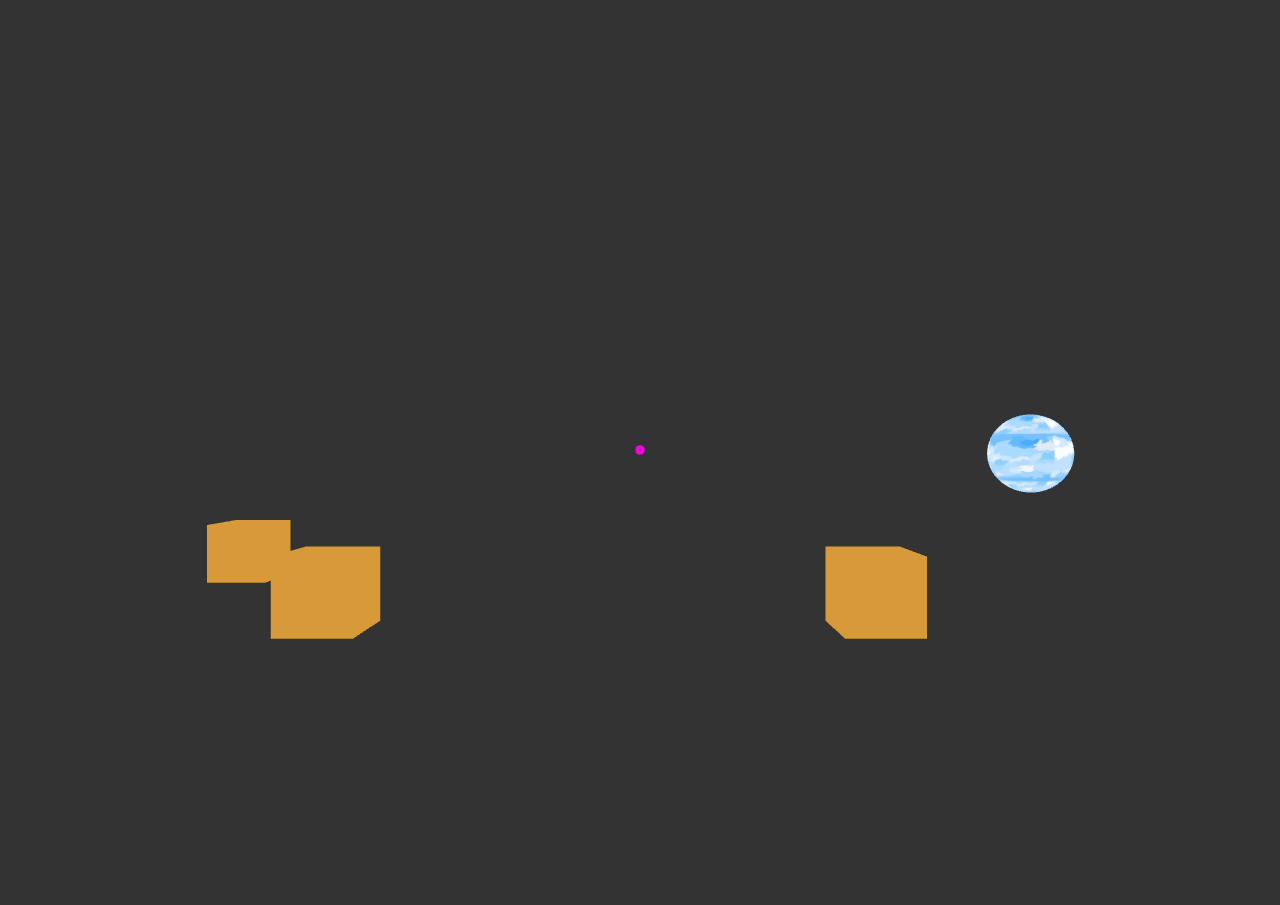
==== commit 24dc9447: "parse proyect" ====
--- a/index.html
+++ b/index.html
@@ -81,7 +81,6 @@
 <script type="text/javascript" src="libs/labsUtils.js"></script>
 <script type="text/javascript" src="libs/SubdivisionModifier.js"></script>
 <script src="./libs/reticulum.js"></script>
-<script src="./scene/main.js"></script>
 <script type="x-shader/x-vertex" id="vertexshader">
   uniform float amplitude;
   attribute vec3 customColor;
@@ -107,5 +106,1736 @@
     gl_FragColor = vec4( ( directional + ambient ) * vColor, 1.0 );
   }
 </script>
+
+<script>
+  var camera, scene, renderer, controls, controlsdevice, effect, sky, ambientLight,
+    width = window.innerWidth,
+    height = window.innerHeight;
+
+  var isMobile = false;
+  var wallMenuHasBeenRemoved = false;
+
+  var videoMP4, videoOgg, video, videoTexture, video2, videoTexture2, screen1Mesh, screen2Mesh;
+
+  var clock = new THREE.Clock();
+
+  var manager = new THREE.LoadingManager();
+  var textureLoader = new THREE.TextureLoader();
+
+  var utils = new LabsUtils();
+  var mtlLoader = new THREE.MTLLoader();
+
+  var planta = new THREE.Object3D();
+  var mesas = new THREE.Object3D();
+  var screensGroup = new THREE.Object3D();
+  var membersGroup = new THREE.Object3D();
+  var infoGroup = new THREE.Object3D();
+
+  var infoGroupIsShowing = false;
+  var screensAdded = false;
+  var tutorialFinished = false;
+  var distancesFromReticleToObject = [];
+  var MAX_DISTANCE = utils.reticulumFar;
+
+  var acceptVideo = document.getElementById('allowVideoScreen');
+
+  acceptVideo.onclick = function(){
+    if (screensAdded) {
+      $('#allowVideoScreen').css('display', 'none');
+      video.play();
+      video2.play();
+      video.pause();
+      video2.pause();
+    }
+  }
+
+  $(document).ready(function () {
+    $('#container').addClass('displayOn');
+    $('#logoBox').css('display', 'none');
+    $('#fireWorks').css('display', 'none');
+    initRender();
+    animate();
+  });
+
+  function initRender() {
+    scene = new THREE.Scene();
+    renderer = new THREE.WebGLRenderer({antialias: true, preserveDrawingBuffer: true, alpha: true});
+    renderer.sortObjects = false;
+    renderer.setPixelRatio(window.devicePixelRatio);
+    renderer.setSize(width, height);
+    renderer.setClearColor(utils.white, 0);
+    renderer.setViewport(0, 0, width, height);
+    renderer.getMaxAnisotropy();
+    element = renderer.domElement;
+    var container = document.getElementById('container');
+    container.appendChild(element);
+    camera = new THREE.PerspectiveCamera(60, (width / height), 0.01, 10000000);
+    camera.position.set(utils.initialPositionTutorial.x, utils.initialPositionTutorial.y, utils.initialPositionTutorial.z);
+
+    Reticulum.init(camera, utils.reticulumDefaultConfig);
+
+    scene.add(camera);
+    if (window.DeviceOrientationEvent && /Android|webOS|iPhone|iPad|iPod|BlackBerry|IEMobile|Opera Mini/i.test(navigator.userAgent)) {
+      isMobile = true;
+      $('#allowVideoScreen').css('display', 'block');
+      effect = new THREE.StereoEffect(renderer);
+      effect.setSize(width, height);
+      effect.setEyeSeparation = 0.5;
+      
+      controlsdevice = new THREE.DeviceOrientationControls(camera, true);
+      controlsdevice.connect();
+
+      function setOrientationControls(e) {
+        if (!e.alpha) {
+          return;
+        }
+        controlsdevice.connect();
+        controlsdevice.update();
+        element.addEventListener('click', fullscreen, false);
+        window.removeEventListener('deviceorientation', setOrientationControls, true);
+      }
+      
+    } else {
+      $('#allowVideoScreen').css('display', 'none');
+      controls = new THREE.OrbitControls(camera, renderer.domElement);
+      controls.enableDamping = true;
+      controls.dampingFactor = 0.70;
+      controls.enableZoom = false;
+      controls.target.set(camera.position.x, camera.position.y, camera.position.z + 0.5);
+    }
+
+    renderTutorial();
+
+    addHomeButton(tutorialFinished);
+    addTravelPoints();
+    ambientLight = new THREE.AmbientLight(utils.white);
+    ambientLight.position.set(0, 1.2, 0);
+    addWallMenu();
+    addWallInfo();
+    scene.add(ambientLight);
+    updateLabelSizesAndColor();
+    
+    buildShape();
+
+    window.addEventListener('resize', onWindowResize, false);
+  }
+
+  var parentTutorial = new THREE.Object3D();
+  var boxCount = 10;
+  var boxSize = 1;
+  var radius = MAX_DISTANCE - 1;
+  var movements;
+
+  var anAnimationHasStarted = false;
+  var wallInfoTextIsInflating = false;
+  var wallInfoTextIsDeflating = false;
+  
+  function renderTutorial() {
+    movements = 0;
+    scene.add(parentTutorial);
+    
+    var boxGeometry = new THREE.BoxGeometry( boxSize, boxSize, boxSize );
+
+    for( var i = 0; i < 3; i++ ) {
+      var x = radius;
+      var z = i * radius;
+      addMesh(boxGeometry, x, 0, z, i);
+    }
+    radius = 10;
+    for( var i = 0; i < boxCount; i++ ) {
+      var x = 0 + Math.ceil(radius * Math.cos(2 * Math.PI * i / boxCount));
+      var z = 0 + Math.ceil(radius * Math.sin(2 * Math.PI * i / boxCount));  
+      addMesh(boxGeometry, x, 0, z, i);
+    }
+    parentTutorial.position.set(utils.initialPositionTutorial.x, 0, utils.initialPositionTutorial.z);
+    calculateDistances();
+  }
+
+  var closeObjectLabels;
+  function highlightClosestObjects() {
+    closeObjectLabels = [];
+    for (var i = 0; i < parentTutorial.children.length; i++) {
+      if (distancesFromReticleToObject[i] < MAX_DISTANCE) {
+        changeColor(parentTutorial.children[i], utils.objectColors.highlight);
+        if (distancesFromReticleToObject[i] > 2) {
+          addProximityLabelToChild(parentTutorial.children[i].position);
+        }
+      } else {
+        changeColor(parentTutorial.children[i], utils.objectColors.initial);
+      }
+    }
+  }
+
+  function removeCloseLabels() {
+    if (closeObjectLabels && closeObjectLabels.length > 0) {
+      for (var i = 0; i < closeObjectLabels.length; i++) {
+        scene.remove(closeObjectLabels[i]);
+      }
+    }
+  }
+
+  var closeLabel;
+  function addProximityLabelToChild(childObjectPosition) {
+    var fileName = tutorialFinished ? "tutorialFinished" : "isClose";
+    if (movements == 1) fileName = "isClose_2";
+    var img = new THREE.MeshBasicMaterial({
+      map: textureLoader.load(utils.rootDirectory + fileName + utils.extension),
+      transparent: true,
+      side: THREE.DoubleSide,
+      color: utils.white
+    });
+    img.map.needsUpdate = true;
+    var scale = (tutorialFinished || (movements == 1)) ? 0.5 : 2;
+    closeLabel = new THREE.Mesh(new THREE.PlaneGeometry(scale, scale), img);
+    closeLabel.position.set(utils.initialPositionTutorial.x + childObjectPosition.x, tutorialFinished || (movements == 1) ? 1 : 2, utils.initialPositionTutorial.z + childObjectPosition.z);
+    
+    closeObjectLabels.push(closeLabel);
+    scene.add(closeLabel);
+  }
+
+  function addMesh(geometry, x, y, z, i) {
+    var object = new THREE.Mesh( geometry, new THREE.MeshLambertMaterial( { color: utils.objectColors.initial } ) );
+    object.position.x = x;
+    object.position.y = y;
+    object.position.z = z;
+    
+    Reticulum.add( object, {
+      fuseDuration: utils.reticleDurations.medium,
+      fuseColor: utils.reticleColors.blue.dark,
+      reticleHoverColor: utils.reticleColors.basic,
+      fuseVisible: true,
+      onGazeOver: function(){
+        changeScaleSingle(object, utils.objectScale.big);
+      },
+      onGazeOut: function(){
+        changeScaleSingle(object, utils.objectScale.normal);
+      },
+      onGazeLong: function(){
+        if (tutorialFinished) {
+          goHome();
+          deleteTutorialScene();
+        } else {
+          removeCloseLabels();
+          var position = getPositionInTutorial(object);
+          movement(position, camera.position, 0, 2000, TWEEN.Easing.Quartic.Out, function () {
+            movements++;
+            if (movements >= 2) {
+              tutorialFinished = true;
+            }
+            updateHomeButtonPosition();
+            calculateDistances();
+          });
+          if (controls) controls.target.set(position.x - 0.2, position.y, position.z);
+        }
+      }
+    });
+    parentTutorial.add( object );
+  }
+
+  function deleteTutorialScene() {
+    for (var i = 0; i < parentTutorial.children.length; i++) {
+      removeFromReticulum(parentTutorial.children[i]);
+    }
+    scene.remove(parentTutorial);
+  }
+
+  function getPositionInTutorial(object) {
+    return { x: utils.initialPositionTutorial.x + object.position.x, y: 2, z: utils.initialPositionTutorial.z + object.position.z };
+  }
+
+  function buildShape() {
+    var skyGeometry = new THREE.SphereGeometry(20, 32, 32);
+    var skyMaterial = new THREE.MeshBasicMaterial({
+      map: new THREE.TextureLoader().load(utils.rootDirectory + 'sky2.jpg'),
+      side: THREE.DoubleSide,
+      transparent: true,
+      opacity: 1,
+      color: utils.white,
+      depthWrite: true
+    });
+    sky = new THREE.Mesh(skyGeometry, skyMaterial);
+    sky.renderOrder = 0;
+    sky.rotation.y = 1.7;
+    scene.add(sky);
+    addModel();
+  }
+
+  function addModel() {
+    var centro, design, research, clever, maker, sillas, comunicacion, pared, cristaleraFrontal, cristaleraEntrada, cristaleraAgora, banco;
+    var onProgress = function (xhr) {
+      if (xhr.lengthComputable) {
+        var percentComplete = xhr.loaded / xhr.total * 100;
+        if (percentComplete == 100) {
+          setTimeout(function () {
+            addScreens();
+          }, 1000);
+        }
+      }
+    };
+    var onError = function (xhr) {
+      console.log('error', xhr)
+    };
+    THREE.Loader.Handlers.add(/\.dds$/i, new THREE.DDSLoader());
+    
+    mtlLoader.setPath('models/vrLabsModel/');
+    mtlLoader.load('planta6.mtl', function (materials) {
+      materials.preload();
+      var objLoader = new THREE.OBJLoader();
+      objLoader.setMaterials(materials);
+      objLoader.setPath('models/vrLabsModel/');
+      objLoader.load('planta6.obj', function (elements) {
+        techo = elements.children[13];
+        techo.renderOrder = 0;
+        planta.add(techo);
+        banco = elements.children[12];
+        banco.renderOrder = 0;
+        planta.add(banco);
+        cristaleraEntrada = elements.children[11];
+        cristaleraEntrada.renderOrder = 1;
+        planta.add(cristaleraEntrada);
+        pared = elements.children[10];
+        pared.renderOrder = 0;
+        planta.add(pared);
+        cristaleraAgora = elements.children[9];
+        cristaleraAgora.renderOrder = 1;
+        planta.add(cristaleraAgora);
+        centro = elements.children[8];
+        centro.renderOrder = 0;
+        mesas.add(centro);
+        research = elements.children[7];
+        research.renderOrder = 0;
+        mesas.add(research);
+        design = elements.children[6];
+        design.renderOrder = 0;
+        mesas.add(design);          
+        
+        comunicacion = elements.children[5];
+        comunicacion.renderOrder = 0;
+        mesas.add(comunicacion);
+        
+        clever = elements.children[4];
+        clever.renderOrder = 0;
+        mesas.add(clever);
+        
+        cristaleraFrontal = elements.children[3];
+        cristaleraFrontal.renderOrder = 2;
+        planta.add(cristaleraFrontal);
+        sillas = elements.children[2];
+        sillas.renderOrder = 0;
+        planta.add(sillas);
+        maker = elements.children[0];
+        maker.renderOrder = 0;
+        mesas.add(maker);
+        
+        planta.add(mesas);
+        planta.scale.set(2,2,2);
+        scene.add(planta);
+      }, onProgress, onError);
+    });
+  }
+
+  function addScreens() {
+    videoMP4 = document.createElement('video').canPlayType('video/mp4') !== '';
+    videoOgg = document.createElement('video').canPlayType('video/ogg') !== '';
+    var url, url2;
+    if (videoMP4 || videoOgg) {
+      url = 'videos/vr_ar.mp4';
+      url2 = 'videos/bots.mp4';
+    } else {
+      alert('Can\'t play videos');
+    }
+    videoTexture = new THREEx.VideoTexture(url);
+    videoTexture.needsUpdate = false;
+    video = videoTexture.video;
+    videoTexture2 = new THREEx.VideoTexture(url2);
+    videoTexture2.needsUpdate = false;
+    video2 = videoTexture2.video;
+    video.pause();
+    video2.pause();
+    addScreen1();
+    addScreen2();
+    scene.add(screensGroup);
+    $("#allowVideo").css('display', 'block');
+    screensAdded = true;
+  }
+
+  function addScreen1() {
+    var img = new THREE.MeshBasicMaterial({
+      map: textureLoader.load(utils.rootDirectory + "screenBack" + utils.extension),
+      transparent: false,
+      side: THREE.DoubleSide,
+      color: utils.white
+    });
+    img.map.needsUpdate = true;
+    var scale = 0.9;
+    var screen1Back = new THREE.Mesh(new THREE.CubeGeometry(scale, scale - 0.3, 0.1), img);
+    screen1Back.name = name;
+    screen1Back.position.set(-0.45, 2, 1.48);
+    screen1Back.rotateY(-Math.PI / 2);
+    
+    scene.add(screen1Back);
+
+    var screen1Geometry = new THREE.PlaneGeometry(0.8, 0.5, 2, 1);
+    var screen1Material = new THREE.MeshBasicMaterial({
+      map: videoTexture.texture,
+      side: THREE.DoubleSide
+    });
+    screen1Mesh = new THREE.Mesh(screen1Geometry, screen1Material);
+    screen1Mesh.position.set(-0.51, 2, 1.48);
+    screen1Mesh.rotateY(-Math.PI / 2);
+    screen1Mesh.name = 'screen1';
+    
+    screensGroup.add(screen1Mesh);
+  }
+
+  function moveToScreen1() {
+    removeFromReticulum(agoraLabel);
+    if (infoGroupIsShowing) {
+      removeInfoSection();
+    }
+    removeMembers();
+    if (video !== undefined && video2 !== undefined) {
+      video.pause();
+      video2.pause();
+      movement({x: -1.5, y: 2, z: screen1Mesh.position.z}, camera.position, 0, 2000, TWEEN.Easing.Quartic.Out, function () {
+        updateLabelSizesAndColor();
+        addMediaControls(screen1Mesh, video);
+        updateHomeButtonPosition();
+      });
+      if (controls) controls.target.set(screen1Mesh.position.x - 0.2, screen1Mesh.position.y, screen1Mesh.position.z);
+    }
+  }
+
+  function addScreen2() {
+    var img = new THREE.MeshBasicMaterial({
+      map: textureLoader.load(utils.rootDirectory + "screenBack" + utils.extension),
+      transparent: false,
+      side: THREE.DoubleSide,
+      color: utils.white
+    });
+    img.map.needsUpdate = true;
+    var scale = 0.9;
+    var screen2Back = new THREE.Mesh(new THREE.CubeGeometry(scale, scale - 0.3, 0.1), img);
+    screen2Back.name = name;
+    screen2Back.position.set(-0.45, 2, 8.3);
+    screen2Back.rotateY(-Math.PI / 2);
+    
+    scene.add(screen2Back);
+
+    var screen2Geometry = new THREE.PlaneGeometry(0.8, 0.5, 2, 1);
+    var screen2Material = new THREE.MeshBasicMaterial({
+      map: videoTexture2.texture,
+      side: THREE.DoubleSide
+    });
+    screen2Mesh = new THREE.Mesh(screen2Geometry, screen2Material);
+    screen2Mesh.position.set(-0.51, 2, 8.3);
+    screen2Mesh.rotateY(-Math.PI / 2);
+    screen2Mesh.name = 'screen2';
+    
+    screensGroup.add(screen2Mesh);
+  }
+
+  function moveToScreen2() {
+    removeFromReticulum(agoraLabel);
+    if (infoGroupIsShowing) {
+      removeInfoSection();
+    }
+    removeMembers();
+    if (video !== undefined && video2 !== undefined) {
+      video.pause();
+      video2.pause();
+      movement({x: -1.4, y: 2, z: screen2Mesh.position.z}, camera.position, 0, 2000, TWEEN.Easing.Quartic.Out, function () {
+        updateLabelSizesAndColor();
+        addMediaControls(screen2Mesh, video2);
+        updateHomeButtonPosition();
+      });
+      if (controls) controls.target.set(screen2Mesh.position.x - 0.2, screen2Mesh.position.y, screen2Mesh.position.z);
+    }
+  }
+
+  function removeFromReticulum(meshObject) {
+    Reticulum.remove(meshObject);
+  }
+
+  var mediaControlsContainer;
+  function addMediaControls(object, videoObject) {
+    mediaControlsContainer = new THREE.Object3D();
+    mediaControlsContainer.position.set(object.position.x - 0.32, object.position.y, object.position.z);
+
+    mediaControlsContainer.rotateY(-Math.PI / 2);
+    for (var i = 0; i < utils.mediaControls.length; i++) {
+      addMediaButton(utils.mediaControls[i].name, utils.mediaControls[i].path, utils.mediaControls[i].position, videoObject);
+    }
+    scene.add(mediaControlsContainer)
+  }
+
+  function showMediaControls(screenObject) {
+    movement({x: -0.26, y: 0, z: 0}, playButton.position, 0, 500, TWEEN.Easing.Back.Out);
+    movement({x: -0.13, y: 0, z: 0}, stopButton.position, 0, 500, TWEEN.Easing.Back.Out);
+    movement({x: 0, y: 0, z: 0}, pauseButton.position, 0, 500, TWEEN.Easing.Back.Out);
+    movement({x: 0.13, y: 0, z: 0}, closeButton.position, 0, 500, TWEEN.Easing.Back.Out);
+    movement({x: screenObject.position.x - 0.1, y: screenObject.position.y - 0.35, z: screenObject.position.z + 0.1}, mediaControlsContainer.position, 0, 1500, TWEEN.Easing.Back.Out)
+  }
+
+  var cameraLookingAtScreenRotationValue;
+  function saveCameraLookingAtScreenRotationValue() {
+    cameraLookingAtScreenRotationValue = new THREE.Object3D();
+    cameraLookingAtScreenRotationValue.rotation.copy(camera.rotation);
+  }
+
+  var playButton, stopButton, pauseButton, closeButton;
+  var videoPlaying = false;
+  var video2Playing = false;
+  function addMediaButton(name, path, position, videoObject) {
+    var img = new THREE.MeshBasicMaterial({
+      map: textureLoader.load(utils.subFolderMediaControls + path),
+      transparent: true,
+      side: THREE.DoubleSide
+    });
+    img.map.needsUpdate = true;
+
+    var scale = 0.1;
+    var plane = new THREE.Mesh(new THREE.PlaneGeometry(scale, scale), img);
+    plane.name = name;
+    plane.position.set(position.x, position.y, position.z);
+    if (name === utils.mediaNamePlay) {
+      playButton = plane;
+      addPlayButtonToReticulum(videoObject)
+    } else if (name === utils.mediaNameStop) {
+      stopButton = plane;
+      addStopButtonToReticulum(videoObject);
+    } else if (name === utils.mediaNamePause) {
+      pauseButton = plane;
+      addPauseButtonToReticulum(videoObject);
+    } else if (name === utils.mediaNameClose) {
+      closeButton = plane;
+      addCloseButtonToReticulum(videoObject);
+    }
+    mediaControlsContainer.add(plane);
+  }
+
+  function addCloseButtonToReticulum(videoObject) {
+    Reticulum.add( closeButton, {
+      fuseDuration: utils.reticleDurations.fastest,
+      reticleHoverColor: utils.reticleColors.red.light,
+      fuseColor: utils.reticleColors.red.dark,
+      fuseVisible: true,
+      onGazeOver: function() {
+        if (this.material.color) changeColor(closeButton, utils.selectedLabelColor );
+      },
+      onGazeOut: function() {
+        if (this.material.color) changeColor(closeButton, utils.white );
+      },
+      onGazeLong: function() {
+        videoObject.pause();
+        videoObject.currentTime = 0;
+        videoObject.load();
+        videoObject.pause();
+        videoPlaying = false;
+        video2Playing = false;
+        removeMediaControls();
+        exitScreen(videoObject);
+      }
+    });
+  }
+
+  function addPlayButtonToReticulum(videoObject) {
+    Reticulum.add( playButton, {
+      fuseDuration: utils.reticleDurations.fastest,
+      reticleHoverColor: utils.reticleColors.yellow.light,
+      fuseColor: utils.reticleColors.yellow.dark,
+      fuseVisible: true,
+      onGazeOver: function() {
+        if (this.material.color) changeColor(playButton, utils.selectedLabelColor );
+      },
+      onGazeOut: function() {
+        if (this.material.color) changeColor(playButton, utils.white );
+      },
+      onGazeLong: function() {
+        videoObject.play();
+        if (videoObject === video) {
+          showMediaControls(screen1Mesh);
+          videoPlaying = true;
+        } else if (videoObject === video2) {
+          showMediaControls(screen2Mesh);
+          video2Playing = true;
+        }
+        saveCameraLookingAtScreenRotationValue();
+        removeFromReticulum(playButton);
+        addPauseButtonToReticulum(videoObject);
+        addStopButtonToReticulum(videoObject);
+      }
+    });
+  }
+
+  function addPauseButtonToReticulum(videoObject) {
+    Reticulum.add( pauseButton, {
+      fuseDuration: utils.reticleDurations.fastest,
+      reticleHoverColor: utils.reticleColors.yellow.light,
+      fuseColor: utils.reticleColors.yellow.dark,
+      fuseVisible: true,
+      onGazeOver: function() {
+        if (this.material.color) changeColor(pauseButton, utils.selectedLabelColor );
+      },
+      onGazeOut: function() {
+        if (this.material.color) changeColor(pauseButton, utils.white );
+      },
+      onGazeLong: function() {
+        videoObject.pause();
+        if (videoObject === video) {
+          videoPlaying = false;
+        } else if (videoObject === video2) {
+          video2Playing = false;
+        }
+        removeFromReticulum(pauseButton);
+        addPlayButtonToReticulum(videoObject);
+        addStopButtonToReticulum(videoObject);
+      }
+    });
+  }
+
+  function addStopButtonToReticulum(videoObject) {
+    Reticulum.add( stopButton, {
+      fuseDuration: utils.reticleDurations.fastest,
+      reticleHoverColor: utils.reticleColors.yellow.light,
+      fuseColor: utils.reticleColors.yellow.dark,
+      fuseVisible: true,
+      onGazeOver: function() {
+        if (this.material.color) changeColor(stopButton, utils.selectedLabelColor );
+      },
+      onGazeOut: function() {
+        if (this.material.color) changeColor(stopButton, utils.white );
+      },
+      onGazeLong: function() {
+        videoObject.pause();
+        videoObject.currentTime = 0;
+        videoObject.load();
+        videoObject.pause();
+        if (videoObject === video) {
+          videoPlaying = false;
+        } else if (videoObject === video2) {
+          video2Playing = false;
+        }
+        removeFromReticulum(stopButton);
+        removeFromReticulum(pauseButton);
+        addPlayButtonToReticulum(videoObject);
+      }
+    });
+  }
+
+  function removeMediaControls() {
+    if (playButton) removeFromReticulum(playButton);
+    if (stopButton) removeFromReticulum(stopButton);
+    if (pauseButton) removeFromReticulum(pauseButton);
+    if (closeButton) removeFromReticulum(closeButton);
+    scene.remove(mediaControlsContainer);
+  }
+
+  function exitScreen(videoObject) {
+    if (videoObject === video) {
+      movement({x: researchLabel.position.x + 1.6, y: utils.defaultObjectElevation, z: researchLabel.position.z - 0.3}, camera.position, 0, 2000, TWEEN.Easing.Quartic.Out, function () {
+        updateLabelSizesAndColor();
+        updateHomeButtonPosition();
+      });
+      if (controls) controls.target.set(researchLabel.position.x + 0.2, 2, researchLabel.position.z);
+    } else if (videoObject === video2) {
+      movement({x: nobodyLabel.position.x + 1.6, y: utils.defaultObjectElevation, z: nobodyLabel.position.z - 0.3}, camera.position, 0, 2000, TWEEN.Easing.Quartic.Out, function () {
+        updateLabelSizesAndColor();
+        updateHomeButtonPosition();
+      });
+      if (controls) controls.target.set(nobodyLabel.position.x + 0.2, 2, nobodyLabel.position.z);
+    }
+    videoObject.pause();
+    updateLabelSizesAndColor();
+    addAgoraLabelToReticulum();
+  }
+
+  var wallMenuOff, wallMenu, clickMeHint;
+  var wallMenuIsMoving = false;
+  var wallMenuIsOpen = false;
+  var deviceAlphaValueForWallMenu;
+  function addWallMenu() {
+    var img = new THREE.MeshBasicMaterial({
+      map: textureLoader.load(utils.rootDirectory + "beevaLabs" + utils.extension),
+      transparent: true,
+      side: THREE.DoubleSide,
+      color: utils.white
+    });
+    img.map.needsUpdate = true;
+
+    wallMenu = new THREE.Mesh(new THREE.PlaneGeometry(utils.wallMenu.scale, utils.wallMenu.scale), img);
+    wallMenu.position.set(utils.wallMenu.position.x, utils.wallMenu.position.y, utils.wallMenu.position.z);
+    wallMenu.rotateY(-Math.PI / 2);
+    wallMenu.visible = false;
+    scene.add(wallMenu);
+
+    img = new THREE.MeshBasicMaterial({
+      map: textureLoader.load(utils.rootDirectory + "beevaLabsOff" + utils.extension),
+      transparent: true,
+      side: THREE.DoubleSide,
+      color: utils.white
+    });
+    img.map.needsUpdate = true;
+
+    wallMenuOff = new THREE.Mesh(new THREE.PlaneGeometry(utils.wallMenu.scale, utils.wallMenu.scale), img);
+    wallMenuOff.position.set(utils.wallMenu.position.x, utils.wallMenu.position.y, utils.wallMenu.position.z);
+    wallMenuOff.rotateY(-Math.PI / 2);
+    scene.add(wallMenuOff);
+
+    addWallMenuToReticulum();
+  }
+
+  var wallInfo, wallInfoText;
+  var wallInfoIsVisible = true;
+  function addWallInfo() {
+    var img = new THREE.MeshBasicMaterial({
+      map: textureLoader.load(utils.rootDirectory + "infoText" + utils.extension),
+      transparent: false,
+      side: THREE.DoubleSide,
+      color: utils.white
+    });
+    img.map.needsUpdate = true;
+    wallInfoText = new THREE.Mesh(new THREE.PlaneGeometry(utils.wallInfo.text.scale, utils.wallInfo.text.scale), img);
+    wallInfoText.name = name;
+    wallInfoText.position.set(utils.wallInfo.text.position.x, utils.wallInfo.text.position.y, utils.wallInfo.text.position.z);
+    wallInfoText.rotateY(-Math.PI / 2);
+    
+    scene.add(wallInfoText);
+
+    img = new THREE.MeshBasicMaterial({
+      map: textureLoader.load(utils.rootDirectory + "info" + utils.extension),
+      transparent: true,
+      side: THREE.DoubleSide,
+      color: utils.white
+    });
+    img.map.needsUpdate = true;
+
+    wallInfo = new THREE.Mesh(new THREE.PlaneGeometry(utils.wallInfo.icon.scale, utils.wallInfo.icon.scale), img);
+    wallInfo.name = name;
+    wallInfo.position.set(utils.wallInfo.icon.position.x, utils.wallInfo.icon.position.y, utils.wallInfo.icon.position.z);
+    wallInfo.rotateY(-Math.PI / 2);
+    
+    scene.add(wallInfo);
+
+    addWallInfoLogoToReticulum();
+  }
+
+  function addWallMenuToReticulum() {
+    Reticulum.add( wallMenuOff, {
+      reticleHoverColor: utils.reticleColors.yellow.bright,
+      fuseColor: utils.reticleColors.purple,
+      fuseDuration: utils.reticleDurations.fast,
+      fuseVisible: true,
+      onGazeOver: function() {
+        if (!wallMenuIsOpen) {
+          changeScaleSingle(wallMenuOff, utils.objectScale.big);
+          if (this.material.color) changeColor(wallMenuOff, utils.selectedLabelColor );
+        }
+      },
+      onGazeOut: function() {
+        if (!wallMenuIsOpen) {
+          changeScaleSingle(wallMenuOff, utils.objectScale.normal);
+          if (this.material.color) changeColor(wallMenuOff, utils.white );
+        }
+      },
+      onGazeLong: function() {
+        if (!wallMenuIsMoving) {
+          if (!wallMenuIsOpen) {
+            removeFromReticulum(wallMenuOff);
+            var labelPoints = [
+              {name: utils.makerName, position: {x: -1.6, y: wallMenu.position.y, z: wallMenu.position.z + 0.05}}, 
+              {name: utils.radicalName, position: {x: -1.6, y: wallMenu.position.y, z: wallMenu.position.z + 0.05}},
+              {name: utils.researchName, position: {x: -1.6, y: wallMenu.position.y, z: wallMenu.position.z + 0.05}}, 
+              {name: utils.jefesName, position: {x: -1.6, y: wallMenu.position.y, z: wallMenu.position.z + 0.05}}, 
+              {name: utils.nobodyName, position: {x: -1.6, y: wallMenu.position.y, z: wallMenu.position.z + 0.05}}, 
+              {name: utils.comunicacionName, position: {x: -1.6, y: wallMenu.position.y, z: wallMenu.position.z + 0.05}},
+              {name: utils.agoraName, position: {x: -1.6, y: wallMenu.position.y, z: wallMenu.position.z + 0.05}},
+              {name: utils.tele1Name, position: {x: -1.6, y: wallMenu.position.y, z: wallMenu.position.z + 0.05}},
+              {name: utils.tele2Name, position: {x: -1.6, y: wallMenu.position.y, z: wallMenu.position.z + 0.05}}
+            ];
+            distributeObjectsAcrossCircumference(wallMenu, labelPoints);
+            wallMenuOff.visible = false;
+            wallMenu.visible = true;
+          }
+        }
+      }
+    });
+    wallMenuHasBeenRemoved = false;
+  }
+
+  function addWallInfoLogoToReticulum() {
+    Reticulum.add( wallInfo, {
+      reticleHoverColor: utils.reticleColors.yellow.bright,
+      fuseColor: utils.reticleColors.purple,
+      fuseDuration: utils.reticleDurations.fast,
+      fuseVisible: true,
+      onGazeOver: function() {
+        changeScaleSingle(wallInfo, utils.objectScale.big);
+        if (this.material.color) changeColor(wallInfo, utils.selectedLabelColor );
+      },
+      onGazeOut: function() {
+        changeScaleSingle(wallInfo, utils.objectScale.normal);
+        if (this.material.color) changeColor(wallInfo, utils.white );
+      },
+      onGazeLong: function() {
+        if (!wallInfoIsVisible && !wallInfoTextIsInflating) {
+          if (wallMenuIsOpen) {
+            closeWallMenu();
+          }
+          wallInfoTextIsInflating = true;
+          anAnimationHasStarted = true;
+        } else {
+          hideWallInfoText();
+        }
+      }
+    });
+  }
+
+  function hideWallInfoText() {
+    if (!wallMenuIsOpen && !wallInfoTextIsDeflating) {
+      wallInfoTextIsDeflating = true;
+      anAnimationHasStarted = true;
+    }
+  }
+  
+  function closeWallMenu() {
+    wallMenuIsMoving = true;
+    var directAccessLabels = [makerLabelDirect, radicalLabelDirect, researchLabelDirect, jefesLabelDirect, nobodyLabelDirect, comunicacionLabelDirect, agoraLabelDirect, tele1Direct, tele2Direct];
+    for (var i = 0; i < directAccessLabels.length; i++) {
+      removeFromReticulum(directAccessLabels[i]);
+      (function(ind) {
+        setTimeout(function(){
+          scene.remove(directAccessLabels[ind]);
+          if (ind == directAccessLabels.length - 1) {
+            wallMenuIsOpen = false;
+            wallMenuIsMoving = false;
+            addWallMenuToReticulum();
+          }
+        }, 100 * ind);
+      })(i);
+    }
+    wallMenuOff.visible = true;
+    wallMenu.visible = false;
+    wallInfoTextIsInflating = true;
+    anAnimationHasStarted = true;
+  }
+
+  var researchLabelDirect, radicalLabelDirect, makerLabelDirect, nobodyLabelDirect, jefesLabelDirect, comunicacionLabelDirect, agoraLabelDirect, tele1Direct, tele2Direct;
+  function distributeObjectsAcrossCircumference(containerObject, objectsArray) {
+    if (wallInfoIsVisible) {
+      hideWallInfoText();
+    }
+    wallMenuIsMoving = true;
+    var numElements = objectsArray.length;
+    var angle = 0;
+    var step = (2*Math.PI) / numElements;
+    var container_height = containerObject.geometry.parameters.height;
+    var container_width = containerObject.geometry.parameters.width;
+    var radius = 0.55;
+    for(var i = 0; i < numElements; i++) {
+      var z = radius * Math.cos(angle);
+      var y = radius * Math.sin(angle);
+      if ((angle > 1.3 && angle < 2) || (angle > 4.1 && angle < 4.2)) {
+        // due to the design of the labels, we need to increment the radius of the bottom
+        // and top elements to avoid overlapping
+        y += 0.05;
+      }
+      angle += step;
+      addDirectAccess(containerObject, objectsArray[i], y, z, i);
+    }
+    setTimeout(function () {
+      wallMenuIsMoving = false;
+      wallMenuIsOpen = true;
+    }, 1500);
+  }
+
+  function addDirectAccess(containerObject, object, yVal, zVal, index) {
+    var img = new THREE.MeshBasicMaterial({
+      map: textureLoader.load(utils.labelsDirectory + object.name + utils.extension),
+      transparent: true,
+      side: THREE.DoubleSide,
+      color: utils.white
+    });
+    img.map.needsUpdate = true;
+    var scale = 0.45;
+    var plane = new THREE.Mesh(new THREE.PlaneGeometry((object.name === utils.tele1Name || object.name === utils.tele2Name) ? scale - 0.1 : scale, (object.name === utils.tele1Name || object.name === utils.tele2Name) ? scale/4 : scale/4.76), img);
+    plane.name = object.name;
+    plane.position.set(containerObject.position.x - 0.05 - 0.01*index, containerObject.position.y + 0.01*index, containerObject.position.z);
+    plane.rotateY(-Math.PI / 2);
+    if (object.name === utils.researchName) {
+      researchLabelDirect = plane;
+    } else if (object.name === utils.radicalName) {
+      radicalLabelDirect = plane;
+    } else if (object.name === utils.makerName) {
+      makerLabelDirect = plane;
+    } else if (object.name === utils.jefesName) {
+      jefesLabelDirect = plane;
+    } else if (object.name === utils.nobodyName) {
+      nobodyLabelDirect = plane;
+    } else if (object.name === utils.comunicacionName) {
+      comunicacionLabelDirect = plane;
+    } else if (object.name === utils.agoraName) {
+      agoraLabelDirect = plane;
+    } else if (object.name === utils.tele1Name) {
+      tele1Direct = plane;
+    } else if (object.name === utils.tele2Name) {
+      tele2Direct = plane;
+    }
+    scene.add(plane);
+    movement({x: plane.position.x, y: containerObject.position.y + yVal, z: containerObject.position.z + zVal}, plane.position, 100*index, 500, TWEEN.Easing.Quartic.Out);
+    
+    Reticulum.add( plane, {
+      reticleHoverColor: utils.reticleColors.yellow.bright,
+      fuseColor: utils.reticleColors.purple,
+      fuseDuration: utils.reticleDurations.fast,
+      fuseVisible: true,
+      onGazeOver: function() {
+        if (this.material.color) changeColor(plane, utils.selectedLabelColor );
+        changeScaleSingle(plane, utils.objectScale.big);
+      },
+      onGazeOut: function() {
+        if (this.material.color) changeColor(plane, utils.white );
+        changeScaleSingle(plane, utils.objectScale.normal);
+      },
+      onGazeLong: function() {
+        closeWallMenu();
+        if (object.name === utils.researchName) {
+          movement({x: researchLabel.position.x + 1.6, y: utils.defaultObjectElevation, z: researchLabel.position.z - 0.3}, camera.position, 0, 2000, TWEEN.Easing.Quartic.Out, function () {
+            addMembers(utils.researchMembers);
+            updateLabelSizesAndColor();
+            updateHomeButtonPosition();
+          });
+          if (controls) controls.target.set(researchLabel.position.x + 0.2, 2, researchLabel.position.z);
+        } else if (object.name === utils.radicalName) {
+          movement({x: radicalLabel.position.x + 1.6, y: utils.defaultObjectElevation, z: radicalLabel.position.z - 0.3}, camera.position, 0, 2000, TWEEN.Easing.Quartic.Out, function () {
+            addMembers(utils.radicalMembers);
+            updateLabelSizesAndColor();
+            updateHomeButtonPosition();
+          });
+          if (controls) controls.target.set(radicalLabel.position.x + 0.2, 2, radicalLabel.position.z);
+        } else if (object.name === utils.jefesName) {
+          movement({x: jefesLabel.position.x + 1.6, y: utils.defaultObjectElevation, z: jefesLabel.position.z - 0.3}, camera.position, 0, 2000, TWEEN.Easing.Quartic.Out, function () {
+            addMembers(utils.jefesAndVenturesMembers);
+            updateLabelSizesAndColor();
+            updateHomeButtonPosition();
+          });
+          if (controls) controls.target.set(jefesLabel.position.x + 0.2, 2, jefesLabel.position.z);
+        } else if (object.name === utils.comunicacionName) {
+          movement({x: comunicacionLabel.position.x + 1.6, y: utils.defaultObjectElevation, z: comunicacionLabel.position.z - 0.3}, camera.position, 0, 2000, TWEEN.Easing.Quartic.Out, function () {
+            addMembers(utils.comunicacionMembers);
+            updateLabelSizesAndColor();
+            updateHomeButtonPosition();
+          });
+          if (controls) controls.target.set(comunicacionLabel.position.x + 0.2, 2, comunicacionLabel.position.z);
+        } else if (object.name === utils.nobodyName) {
+          movement({x: nobodyLabel.position.x + 1.6, y: utils.defaultObjectElevation, z: nobodyLabel.position.z - 0.3}, camera.position, 0, 2000, TWEEN.Easing.Quartic.Out, function () {
+            updateLabelSizesAndColor();
+            updateHomeButtonPosition();
+          });
+          if (controls) controls.target.set(nobodyLabel.position.x + 0.2, 2, nobodyLabel.position.z);
+        } else if (object.name === utils.makerName) {
+          moveToMaker();
+        } else if (object.name === utils.agoraName) {
+          moveToAgora();
+        } else if (object.name === utils.tele1Name) {
+          moveToScreen1();
+        } else if (object.name === utils.tele2Name) {
+          moveToScreen2();
+        }
+      }
+    });
+  }
+
+  function moveToAgora() {
+    movement({x: 3, y: utils.defaultObjectElevation, z: 6}, camera.position, 0, 2000, TWEEN.Easing.Quartic.Out, function () {
+      updateLabelSizesAndColor();
+      addExitSign(utils.agoraName);
+      updateHomeButtonPosition();
+      changeScaleSingle(agoraLabel, utils.objectScale.normal);
+    });
+    if (controls) controls.target.set(3, 2, 6);
+  }
+
+  function moveToMaker() {
+    movement({x: -4, y: utils.defaultObjectElevation, z: -10}, camera.position, 0, 2000, TWEEN.Easing.Quartic.Out, function () {
+      updateLabelSizesAndColor();
+      addExitSign(utils.makerName);
+      updateHomeButtonPosition();
+      removeFromReticulum(wallMenuOff);
+      removeFromReticulum(wallInfo);
+      wallMenuHasBeenRemoved = true;
+    });
+    if (controls) controls.target.set(-4, 2, -10);
+  }
+
+  function addTravelPoints() {
+    for (var i = 0; i < utils.labelPoints.length; i++) {
+      addLabel(utils.labelPoints[i].name, utils.labelPoints[i].position);
+    }
+  }
+
+  function changeScale(object, scaleX, scaleY, scaleZ) {
+    object.scale.set(scaleX, scaleY, scaleZ);
+  }
+
+  function changeScaleSingle(object, scale) {
+    changeScale(object, scale, scale, scale);
+  }
+
+  function changeColor(object, colorHex) {
+    object.material.color.setHex( colorHex );
+  }
+
+  var homeButton;
+  function addHomeButton(isTutorialFinished) {
+    var img = new THREE.MeshBasicMaterial({
+      map: textureLoader.load(utils.rootDirectory + "home_button" + utils.extension),
+      transparent: true,
+      color: utils.white,
+      side: THREE.DoubleSide
+    });
+    img.map.needsUpdate = true;
+
+    var scale = 1;
+    homeButton = new THREE.Mesh(new THREE.PlaneGeometry(scale, scale), img);
+    homeButton.position.set(camera.position.x, 0.2, camera.position.z);
+    var xAxis = new THREE.Vector3(1,0,0);
+    rotateAroundWorldAxis(homeButton, xAxis, 90 * Math.PI / 180);
+    
+    scene.add(homeButton);
+
+    Reticulum.add( homeButton, {
+      reticleHoverColor: utils.reticleColors.yellow.bright,
+      fuseColor: utils.reticleColors.purple,
+      fuseVisible: true,
+      onGazeOver: function() {
+        changeScaleSingle(homeButton, utils.objectScale.big);
+      },
+      onGazeOut: function() {
+        changeScaleSingle(homeButton, utils.objectScale.normal);
+      },
+      onGazeLong: function() {
+        goHome();
+        if (!tutorialFinished) {
+          deleteTutorialScene();
+          tutorialFinished = true;
+        }
+      }
+    });
+  }
+
+  function goHome() {
+    removeMembers();
+    if (infoGroupIsShowing) {
+      removeInfoSection();
+    }
+    movement({x: utils.initialPosition.x, y: utils.initialPosition.y, z: utils.initialPosition.z}, camera.position, 0, 2000, TWEEN.Easing.Quartic.Out, function () {
+      updateLabelSizesAndColor();
+      updateHomeButtonPosition();
+      if (controls) controls.target.set(camera.position.x, camera.position.y, camera.position.z + 0.5);
+    });
+  }
+
+  var researchLabel, radicalLabel, makerLabel, nobodyLabel, jefesLabel, comunicacionLabel, agoraLabel, tele1Label, tele2Label;
+  function addLabel(name, position) {
+    var img = new THREE.MeshBasicMaterial({
+      map: textureLoader.load(utils.labelsDirectory + name + utils.extension),
+      transparent: true,
+      color: utils.white
+    });
+    img.map.needsUpdate = true;
+
+    var scale = 0.45;
+    var plane = new THREE.Mesh(new THREE.PlaneGeometry((name === utils.tele1Name || name === utils.tele2Name) ? scale - 0.1 : scale, (name === utils.tele1Name || name === utils.tele2Name) ? scale/4 : scale/4.76), img);
+    plane.name = name;
+    plane.position.set(position.x, position.y, position.z);
+    if (name === utils.researchName) {
+      researchLabel = plane;
+    } else if (name === utils.radicalName) {
+      radicalLabel = plane;
+    } else if (name === utils.makerName) {
+      makerLabel = plane;
+    } else if (name === utils.jefesName) {
+      jefesLabel = plane;
+    } else if (name === utils.nobodyName) {
+      nobodyLabel = plane;
+    } else if (name === utils.comunicacionName) {
+      comunicacionLabel = plane;
+    } else if (name === utils.agoraName) {
+      agoraLabel = plane;
+      addAgoraLabelToReticulum();
+    } else if (name === utils.tele1Name) {
+      tele1Label = plane;
+    } else if (name === utils.tele2Name) {
+      tele2Label = plane;
+    }
+    scene.add(plane);
+
+    if (name !== utils.agoraName) {
+      Reticulum.add( plane, {
+        reticleHoverColor: utils.reticleColors.blue.light,
+        fuseColor: utils.reticleColors.blue.dark,
+        fuseDuration: utils.reticleDurations.medium,
+        fuseVisible: true,
+        onGazeOver: function() {
+          if (this.material.color) changeColor(plane, utils.selectedLabelColor );
+        },
+        onGazeOut: function() {
+          if (this.material.color) changeColor(plane, utils.white );
+        },
+        onGazeLong: function() {
+          if (exitSignAdded) {
+            removeFromReticulum(exitSign);
+            scene.remove(exitSign);
+            exitSignAdded = false;
+          }
+          if (wallMenuIsOpen) {
+            closeWallMenu();
+          }
+          changeScaleSingle(plane, utils.objectScale.normal);
+          removeMembers();
+          removeInfoSection();
+          if (name === utils.researchName) {
+            addMembers(utils.researchMembers);
+          } else if (name === utils.radicalName) {
+            addMembers(utils.radicalMembers);
+          } else if (name === utils.jefesName) {
+            addMembers(utils.jefesAndVenturesMembers);
+          } else if (name === utils.comunicacionName) {
+            addMembers(utils.comunicacionMembers);
+          }
+          if (name !== utils.makerName) {
+            if (name === utils.tele1Name) {
+              moveToScreen1();
+            } else if (name === utils.tele2Name) {
+              moveToScreen2();
+            } else {
+              movement({x: plane.position.x + 1.6, y: utils.defaultObjectElevation, z: plane.position.z - 0.3}, camera.position, 0, 2000, TWEEN.Easing.Quartic.Out, function () {
+                updateLabelSizesAndColor();
+                updateHomeButtonPosition();
+              });
+              if (controls) controls.target.set(plane.position.x + 0.2, 2, plane.position.z);
+            }
+          } else {
+            moveToMaker();
+          }
+        }
+      });
+    }
+  }
+
+  var exitSign;
+  var exitSignAdded = false;
+  function addExitSign(name) {
+    var img = new THREE.MeshBasicMaterial({
+      map: textureLoader.load(utils.rootDirectory + 'exit' + utils.extension),
+      transparent: true,
+      color: utils.white
+    });
+    img.map.needsUpdate = true;
+
+    var scale = 0.5;
+    exitSign = new THREE.Mesh(new THREE.PlaneGeometry(scale, scale), img);
+    if (name === utils.agoraName) {
+      exitSign.position.set(2, 1.8, 3.5);
+    } else if (name === utils.makerName) {
+      exitSign.position.set(-3.6, 1.8, -11);
+    }
+    scene.add(exitSign);
+
+    Reticulum.add( exitSign, {
+      reticleHoverColor: utils.reticleColors.green.light,
+      fuseColor: utils.reticleColors.green.dark,
+      fuseDuration: utils.reticleDurations.fast,
+      fuseVisible: true,
+      onGazeOver: function() {
+        changeScaleSingle(exitSign, utils.objectScale.big);
+      },
+      onGazeOut: function() {
+        changeScaleSingle(exitSign, utils.objectScale.normal);
+      },
+      onGazeLong: function() {
+        if (name === utils.agoraName) {
+          movement({x: researchLabel.position.x + 1.6, y: utils.defaultObjectElevation, z: researchLabel.position.z - 0.3}, camera.position, 0, 2000, TWEEN.Easing.Quartic.Out, function () {
+            updateLabelSizesAndColor();
+            updateHomeButtonPosition();
+            removeFromReticulum(exitSign);
+            scene.remove(exitSign);
+          });
+          if (controls) controls.target.set(researchLabel.position.x + 0.2, 2, researchLabel.position.z);
+        } else if (name === utils.makerName) {
+          goHome();
+          removeFromReticulum(exitSign);
+          scene.remove(exitSign);
+        }
+        exitSignAdded = false;
+      }
+    });
+    exitSignAdded = true;
+  }
+
+  function addAgoraLabelToReticulum() {
+    Reticulum.add( agoraLabel, {
+      reticleHoverColor: utils.reticleColors.blue.light,
+      fuseColor: utils.reticleColors.blue.dark,
+      fuseDuration: utils.reticleDurations.medium,
+      fuseVisible: true,
+      onGazeOver: function() {
+        if (this.material.color) changeColor(agoraLabel, utils.selectedLabelColor );
+      },
+      onGazeOut: function() {
+        if (this.material.color) changeColor(agoraLabel, utils.white );
+      },
+      onGazeLong: function() {
+        if (wallMenuIsOpen) {
+          closeWallMenu();
+        }
+        changeScaleSingle(agoraLabel, utils.objectScale.normal);
+        removeMembers();
+        removeInfoSection();
+        moveToAgora();
+      }
+    });
+  }
+
+  function updateLabelSizesAndColor() {
+    var labelArray = [researchLabel, radicalLabel, makerLabel, nobodyLabel, jefesLabel, comunicacionLabel, agoraLabel, tele1Label, tele2Label];
+    var cameraPosition = camera.position;
+    var threshold = 2;
+    for (var i = 0; i < labelArray.length; i++) {
+      if (labelArray[i] !== undefined) {
+        if (distance(cameraPosition, labelArray[i].position) > threshold) {
+          changeScaleSingle(labelArray[i], utils.objectScale.huge);
+        } else {
+          changeScaleSingle(labelArray[i], utils.objectScale.normal);
+        }
+        if (distance(cameraPosition, labelArray[i].position) > utils.reticulumFar - 1) {
+          changeColor(labelArray[i], utils.darkLabelColor);
+        } else {
+          changeColor(labelArray[i], utils.white);
+        }
+      }
+    }
+  }
+
+  var rotWorldMatrix;
+  function rotateAroundWorldAxis(object, axis, radians) {
+    rotWorldMatrix = new THREE.Matrix4();
+    rotWorldMatrix.makeRotationAxis(axis.normalize(), radians);
+
+    rotWorldMatrix.multiply(object.matrix);
+
+    object.matrix = rotWorldMatrix;
+
+    object.rotation.setFromRotationMatrix(object.matrix);
+  }
+
+  var memberPlanes = [];
+  function addMembers(members) {
+    memberPlanes = [];
+    for (var i = 0; i < members.length; i++) {
+      addMember(members[i], i);
+    }
+  }
+
+  function addMember(member, index) {
+    var img = new THREE.MeshBasicMaterial({
+      map: textureLoader.load(utils.subFolderCircular + member.name + utils.extension),
+      transparent: true,
+      depthWrite: false,
+      color: utils.white
+    });
+    img.map.needsUpdate = true;
+    var scale = 0.7;
+    var plane = new THREE.Mesh(new THREE.PlaneGeometry(scale, scale), img);
+    plane.name = member.name;
+    plane.ventureLogo = member.ventureLogo;
+    plane.position.set(member.position.x, member.position.y, member.position.z);
+    
+    membersGroup.add(plane);
+    movement({y: member.position.y}, plane.position, 500 * index, 1500, TWEEN.Easing.Back.Out);
+    memberPlanes.push(plane);
+    scene.add(plane);
+
+    Reticulum.add( plane, {
+      reticleHoverColor: utils.reticleColors.green.light,
+      fuseColor: utils.reticleColors.green.dark,
+      fuseVisible: true,
+      onGazeOver: function() {
+        if (this.material.color) changeColor(plane, utils.selectedLabelColor );
+      },
+      onGazeOut: function() {
+        if (this.material.color) changeColor(plane, utils.white );
+      },
+      onGazeLong: function() {
+        if (!infoGroupIsShowing) {
+          removeMembers();
+          if (utils.isRadicalMember(plane)) {
+            addRadicalMemberInfoSection(plane);
+          } else if (utils.isResearchMember(plane)) {
+            addResearchMemberInfoSection(plane);
+          } else if (utils.isJefesAndVenturesMember(plane)) {
+            addJefesAndVenturesMemberInfoSection(plane);
+          } else if (utils.isComunicacionMember(plane)) {
+            addComunicacionMemberInfoSection(plane);
+          }
+        }
+      }
+    });
+  }
+
+  function removeMembers() {
+    var numberOfMembers = memberPlanes.length;
+    for (var a = 0; a < numberOfMembers; a++) {
+      movement({y: -4}, memberPlanes[a].position, 0, 500, TWEEN.Easing.Back.Out);
+      removeFromReticulum(memberPlanes[a]);
+      scene.remove(memberPlanes[a]);
+      if (a == numberOfMembers - 1) {
+        membersGroup = new THREE.Object3D();
+        membersGroup.name = 'members';
+        memberPlanes = [];
+      }
+    }
+  }
+
+  var infoCloseButton, infoEmailButton, infoCalendarButton, infoCallButton;
+  function addRadicalMemberInfoSection(memberObject) {
+    addMemberInfoSection(memberObject, -4.5, -2, -4);
+  }
+
+  function addResearchMemberInfoSection(memberObject) {
+    addMemberInfoSection(memberObject, -4.5, -2, 1.5);
+  }
+
+  function addJefesAndVenturesMemberInfoSection(memberObject) {
+    addMemberInfoSection(memberObject, -4.5, -2, 5.5);
+  }
+
+  function addComunicacionMemberInfoSection(memberObject) {
+    addMemberInfoSection(memberObject, -4.5, -2, 12.7);
+  }
+
+  var infoIsOpening = false;
+  function addMemberInfoSection(memberObject, x, y, z) {
+    infoIsOpening = true;
+    if (infoGroup.children.length > 0) {
+      removeInfoSection();
+    }
+    scene.remove(infoGroup);
+    infoGroup = new THREE.Object3D();
+    var texture = textureLoader.load(utils.rootDirectory + "info_board" + utils.extension);
+    var geometry = new THREE.PlaneGeometry(3, 1.8, 3);
+    var material = new THREE.MeshBasicMaterial({
+      map: texture,
+      transparent: true,
+      opacity: 1,
+      color: utils.white
+    });
+    var plane = new THREE.Mesh(geometry, material);
+
+    var closeButtonMaterial = new THREE.MeshBasicMaterial({
+      map: textureLoader.load(utils.subFolderMediaControls + "close" + utils.extension),
+      transparent: true,
+      side: THREE.DoubleSide
+    });
+    closeButtonMaterial.map.needsUpdate = true;
+
+    var closeButtonMesh = new THREE.Mesh(new THREE.PlaneGeometry(utils.infoBoardButtons.close.scale, utils.infoBoardButtons.close.scale), closeButtonMaterial);
+    closeButtonMesh.position.set(utils.infoBoardButtons.close.position.x, utils.infoBoardButtons.close.position.y, utils.infoBoardButtons.close.position.z);
+
+    Reticulum.add( closeButtonMesh, {
+      reticleHoverColor: utils.reticleColors.red.light,
+      fuseColor: utils.reticleColors.red.dark,
+      fuseDuration: utils.reticleDurations.fast,
+      fuseVisible: true,
+      onGazeOver: function() {
+        if (this.material.color) changeColor(closeButtonMesh, utils.selectedLabelColor );
+      },
+      onGazeOut: function() {
+        if (this.material.color) changeColor(closeButtonMesh, utils.white );
+      },
+      onGazeLong: function() {
+        if (!infoIsOpening) {
+          removeInfoSection();
+          if (utils.isRadicalMember(memberObject)) {
+            addMembers(utils.radicalMembers);
+          } else if (utils.isResearchMember(memberObject)) {
+            addMembers(utils.researchMembers);
+          } else if (utils.isJefesAndVenturesMember(memberObject)) {
+            addMembers(utils.jefesAndVenturesMembers);
+          } else if (utils.isComunicacionMember(memberObject)) {
+            addMembers(utils.comunicacionMembers);
+          }
+          infoGroupIsShowing = false;
+        }
+      }
+    });
+    plane.add(closeButtonMesh);
+
+    var emailButtonMaterial = new THREE.MeshBasicMaterial({
+      map: textureLoader.load(utils.subFolderInfoBox + "email" + utils.extension),
+      transparent: true,
+      side: THREE.DoubleSide
+    });
+    emailButtonMaterial.map.needsUpdate = true;
+
+    var infoEmailButton = new THREE.Mesh(new THREE.PlaneGeometry(utils.infoBoardButtons.email.scale, utils.infoBoardButtons.email.scale), emailButtonMaterial);
+    infoEmailButton.position.set(utils.infoBoardButtons.email.position.x, utils.infoBoardButtons.email.position.y, utils.infoBoardButtons.email.position.z);
+
+    Reticulum.add( infoEmailButton, {
+      reticleHoverColor: utils.reticleColors.basic,
+      fuseVisible: false,
+      onGazeOver: function() {
+        if (this.material.color) changeColor(infoEmailButton, utils.selectedLabelColor );
+      },
+      onGazeOut: function() {
+        if (this.material.color) changeColor(infoEmailButton, utils.white );
+      }
+    });
+    plane.add(infoEmailButton);
+
+    var calendarButtonMaterial = new THREE.MeshBasicMaterial({
+      map: textureLoader.load(utils.subFolderInfoBox + "calendar" + utils.extension),
+      transparent: true,
+      side: THREE.DoubleSide
+    });
+    calendarButtonMaterial.map.needsUpdate = true;
+
+    var infoCalendarButton = new THREE.Mesh(new THREE.PlaneGeometry(utils.infoBoardButtons.calendar.scale, utils.infoBoardButtons.calendar.scale), calendarButtonMaterial);
+    infoCalendarButton.position.set(utils.infoBoardButtons.calendar.position.x, utils.infoBoardButtons.calendar.position.y, utils.infoBoardButtons.calendar.position.z);
+
+    Reticulum.add( infoCalendarButton, {
+      reticleHoverColor: utils.reticleColors.basic,
+      fuseVisible: false,
+      onGazeOver: function() {
+        if (this.material.color) changeColor(infoCalendarButton, utils.selectedLabelColor );
+      },
+      onGazeOut: function() {
+        if (this.material.color) changeColor(infoCalendarButton, utils.white );
+      }
+    });
+    plane.add(infoCalendarButton);
+
+    var callButtonMaterial = new THREE.MeshBasicMaterial({
+      map: textureLoader.load(utils.subFolderInfoBox + "call" + utils.extension),
+      transparent: true,
+      side: THREE.DoubleSide
+    });
+    callButtonMaterial.map.needsUpdate = true;
+
+    var infoCallButton = new THREE.Mesh(new THREE.PlaneGeometry(utils.infoBoardButtons.call.scale, utils.infoBoardButtons.call.scale), callButtonMaterial);
+    infoCallButton.position.set(utils.infoBoardButtons.call.position.x, utils.infoBoardButtons.call.position.y, utils.infoBoardButtons.call.position.z);
+
+    Reticulum.add( infoCallButton, {
+      reticleHoverColor: utils.reticleColors.basic,
+      fuseVisible: false,
+      onGazeOver: function() {
+        if (this.material.color) changeColor(infoCallButton, utils.selectedLabelColor );
+      },
+      onGazeOut: function() {
+        if (this.material.color) changeColor(infoCallButton, utils.white );
+      }
+    });
+    plane.add(infoCallButton);
+
+    var img = new THREE.MeshBasicMaterial({
+      map: textureLoader.load(utils.subFolderCircular + memberObject.name + utils.extension),
+      transparent: true,
+      depthWrite: false,
+      color: utils.white
+    });
+
+    var memberPicture = new THREE.Mesh(new THREE.PlaneGeometry(utils.infoBoardButtons.member.picture.scale, utils.infoBoardButtons.member.picture.scale), img);
+    memberPicture.position.set(utils.infoBoardButtons.member.picture.position.x, utils.infoBoardButtons.member.picture.position.y, utils.infoBoardButtons.member.picture.position.z);
+
+    plane.add(memberPicture);
+
+    var memberName = memberObject.name;
+
+    img = new THREE.MeshBasicMaterial({
+      map: textureLoader.load(utils.subFolderInfo + memberName + utils.extension),
+      transparent: true,
+      depthWrite: false,
+      color: utils.white
+    });
+
+    var memberInfo = new THREE.Mesh(new THREE.PlaneGeometry(utils.infoBoardButtons.member.info.scale, utils.infoBoardButtons.member.info.scale), img);
+    memberInfo.position.set(utils.infoBoardButtons.member.info.position.x, utils.infoBoardButtons.member.info.position.y, utils.infoBoardButtons.member.info.position.z);
+
+    plane.add(memberInfo);
+
+    if (memberObject.ventureLogo !== undefined) {
+      img = new THREE.MeshBasicMaterial({
+        map: textureLoader.load(utils.newVenturesDirectory + memberObject.ventureLogo + utils.extension),
+        transparent: true,
+        depthWrite: false,
+        color: utils.white
+      });
+
+      var ventureLogo = new THREE.Mesh(new THREE.PlaneGeometry(utils.infoBoardButtons.member.ventureLogo.scale, utils.infoBoardButtons.member.ventureLogo.scale), img);
+      ventureLogo.position.set(utils.infoBoardButtons.member.ventureLogo.position.x, utils.infoBoardButtons.member.ventureLogo.position.y, utils.infoBoardButtons.member.ventureLogo.position.z);
+
+      plane.add(ventureLogo);
+    }
+
+    infoGroup.add(plane);
+
+    infoGroup.position.set(x, y, z);
+    infoGroup.rotation.y = Math.PI / 2;
+    movement({y: 2}, infoGroup.position, 0, 1500, TWEEN.Easing.Back.Out, function () { 
+      infoIsOpening = false;
+    });
+    scene.add(infoGroup);
+    infoGroupIsShowing = true;
+  }
+
+  function removeInfoSection() {
+    if (infoCloseButton) removeFromReticulum(infoCloseButton);
+    if (infoEmailButton) removeFromReticulum(infoEmailButton);
+    if (infoCalendarButton) removeFromReticulum(infoCalendarButton);
+    if (infoCallButton) removeFromReticulum(infoCallButton);
+    movement({y: -2}, infoGroup.position, 0, 1200, TWEEN.Easing.Back.In, function () {
+      scene.remove(infoGroup);
+      infoGroup = new THREE.Object3D();
+      infoGroupIsShowing = false;
+    });
+  }
+
+  function onWindowResize() {
+    camera.aspect = window.innerWidth / window.innerHeight;
+    camera.updateProjectionMatrix();
+    renderer.setSize(window.innerWidth, window.innerHeight);
+    if (effect !== undefined) effect.setSize(window.innerWidth, window.innerHeight);
+  }
+
+  function animate() {
+    requestAnimationFrame(animate);
+    Reticulum.update();
+    camera.updateMatrixWorld();
+    
+    if (controls) {
+      controls.update(clock.getDelta());
+    }
+    if (controlsdevice) {
+      controlsdevice.update();
+    }
+    render();
+    TWEEN.update();
+  }
+
+  var controlsAreMoving = false;
+  var controlsAreCentered = false;
+  function render() {
+    if (effect) {
+      try {
+          effect.render(scene, camera);
+      } catch (TypeError) {
+          // console.log('TypeError');
+      }
+    }
+    else {
+      renderer.render(scene, camera);
+    }
+
+    sky.rotation.y += 0.0003;
+
+    if (wallMenuIsOpen || wallMenuIsMoving) {
+      if (clickMeHint !== undefined) clickMeHint.visible = false;
+    } else {
+      if (clickMeHint !== undefined) clickMeHint.visible = true;
+    }
+
+    if (videoTexture !== undefined) videoTexture.update();
+    if (videoTexture2 !== undefined) videoTexture2.update();
+
+    if (memberPlanes.length > 0) {
+      for (var i = 0; i < memberPlanes.length; i++) {
+        memberPlanes[i].lookAt(camera.position);
+      }
+    }
+
+    if (researchLabel !== undefined) {
+      researchLabel.lookAt(camera.position);
+    }
+
+    if (radicalLabel !== undefined) {
+      radicalLabel.lookAt(camera.position);
+    }
+
+    if (makerLabel !== undefined) {
+      makerLabel.lookAt(camera.position);
+    }
+
+    if (jefesLabel !== undefined) {
+      jefesLabel.lookAt(camera.position);
+    }
+
+    if (nobodyLabel !== undefined) {
+      nobodyLabel.lookAt(camera.position);
+    }
+
+    if (comunicacionLabel !== undefined) {
+      comunicacionLabel.lookAt(camera.position);
+    }
+
+    if (agoraLabel !== undefined) {
+      agoraLabel.lookAt(camera.position);
+    }
+
+    if (tele1Label !== undefined) {
+      tele1Label.lookAt(camera.position);
+    }
+
+    if (tele2Label !== undefined) {
+      tele2Label.lookAt(camera.position);
+    }
+
+    if (exitSign !== undefined) {
+      exitSign.lookAt(camera.position);
+    }
+
+    if (closeObjectLabels && closeObjectLabels.length > 0) {
+      for (var i = 0; i < closeObjectLabels.length; i++) {
+        closeObjectLabels[i].lookAt(camera.position);
+      }
+    }
+
+    if (homeButton !== undefined) {
+      if (controls) {
+        homeButton.rotation.setFromRotationMatrix(camera.matrix);
+      }
+      if (controlsdevice) {
+        homeButton.rotation.z = 180 - controlsdevice.deviceOrientation.alpha * Math.PI / 180 + 10;
+      }
+    }
+
+    if (controls) {
+      if (videoPlaying && cameraLookingAtScreenRotationValue !== undefined) {
+        if (!controlsAreMoving) {
+          if (camera.rotation.z < -1.4 && !controlsAreCentered) {
+            controlsAreMoving = true;
+            movement({x: screen1Mesh.position.x - 0.1, y: screen1Mesh.position.y, z: screen1Mesh.position.z + 0.1}, mediaControlsContainer.position, 0, 500, TWEEN.Easing.Back.Out, function () {
+              controlsAreMoving = false;
+              controlsAreCentered = true;
+            });
+          } else if (camera.rotation.z > cameraLookingAtScreenRotationValue.rotation.z && controlsAreCentered && !controlsAreMoving) {
+            controlsAreMoving = true;
+            movement({x: screen1Mesh.position.x - 0.1, y: screen1Mesh.position.y - 0.32, z: screen1Mesh.position.z + 0.1}, mediaControlsContainer.position, 0, 500, TWEEN.Easing.Back.Out, function () {
+              controlsAreMoving = false;
+              controlsAreCentered = false;
+            });
+          }
+        }
+      } else if (video2Playing && cameraLookingAtScreenRotationValue !== undefined) {
+        if (!controlsAreMoving) {
+          if (camera.rotation.z < -1.4 && !controlsAreCentered) {
+            controlsAreMoving = true;
+            movement({x: screen2Mesh.position.x - 0.1, y: screen2Mesh.position.y, z: screen2Mesh.position.z + 0.1}, mediaControlsContainer.position, 0, 500, TWEEN.Easing.Back.Out, function () {
+              controlsAreMoving = false;
+              controlsAreCentered = true;
+            });
+          } else if (camera.rotation.z > cameraLookingAtScreenRotationValue.rotation.z && controlsAreCentered && !controlsAreMoving) {
+            controlsAreMoving = true;
+            movement({x: screen2Mesh.position.x - 0.1, y: screen2Mesh.position.y - 0.32, z: screen2Mesh.position.z + 0.1}, mediaControlsContainer.position, 0, 500, TWEEN.Easing.Back.Out, function () {
+              controlsAreMoving = false;
+              controlsAreCentered = false;
+            });
+          }
+        }
+      }
+    }
+
+    if (anAnimationHasStarted) {
+      clock = new THREE.Clock();
+      anAnimationHasStarted = false;
+    }
+    if (wallInfoTextIsDeflating) {
+      var t = clock.getElapsedTime();
+      if (t >= 3.0) {
+        wallInfoTextIsDeflating = false;
+        wallInfoText.visible = false;
+        wallInfoIsVisible = false;
+      } else {
+        wallInfoText.scale.x = 1 - (t/3.0);
+        wallInfoText.scale.y = 1 - (t/3.0);
+        wallInfoText.scale.z = 1 - (t/3.0);   
+      }
+    }
+
+    if (wallInfoTextIsInflating) {
+      var t = clock.getElapsedTime();
+      wallInfoText.visible = true;
+      if (t >= 3.0) {
+        wallInfoTextIsInflating = false;
+        wallInfoText.visible = true;
+        wallInfoIsVisible = true;
+      } else {
+        wallInfoText.scale.x = 0 + (t/3.0);
+        wallInfoText.scale.y = 0 + (t/3.0);
+        wallInfoText.scale.z = 0 + (t/3.0);   
+      }
+    }
+  }
+
+  function movement(value, object, delay, duration, easingType, callback) {
+    if (wallMenuHasBeenRemoved) {
+      addWallMenuToReticulum();
+      addWallInfoLogoToReticulum();
+    }
+    if (videoPlaying && !controlsAreMoving) {
+      video.pause();
+      video.currentTime = 0;
+      video.load();
+      video.pause();
+      videoPlaying = false;
+      removeMediaControls();
+      addAgoraLabelToReticulum();
+    }
+    if (video2Playing && !controlsAreMoving){
+      video2.pause();
+      video2.currentTime = 0;
+      video2.load();
+      video2.pause();
+      video2Playing = false;
+      removeMediaControls();
+      addAgoraLabelToReticulum();
+   }
+    var tween = new TWEEN.Tween(object)
+      .to(value, duration)
+      .easing(easingType)
+      .delay(delay)
+      .onComplete(function () {
+        if (callback) {
+          callback();
+        }
+      })
+      .start();
+  }
+
+  function updateHomeButtonPosition() {
+    if (!homeButton.visible) {
+      homeButton.visible = true;
+    }
+    movement({x: camera.position.x, y: 0.2, z: camera.position.z}, homeButton.position, 0, 10, TWEEN.Easing.Quartic.Out);
+  }
+
+  function distance(positionA, positionB) {
+    var difX = positionA.x - positionB.x;
+    var difY = positionA.y - positionB.y;
+    var difZ = positionA.z - positionB.z;
+    return Math.sqrt(difX*difX + difY*difY + difZ*difZ);
+  }
+
+  function calculateDistances() {
+    distancesFromReticleToObject = [];
+    var objectPosition;
+    for (var i = 0; i < parentTutorial.children.length; i++) {
+      objectPosition = {x:parentTutorial.position.x + parentTutorial.children[i].position.x, y:parentTutorial.position.y + parentTutorial.children[i].position.y, z:parentTutorial.position.z + parentTutorial.children[i].position.z};
+      var dist = distance(camera.position, objectPosition);
+      distancesFromReticleToObject.push(dist);
+    }
+    highlightClosestObjects();
+  }
+</script>
 </body>
 </html>
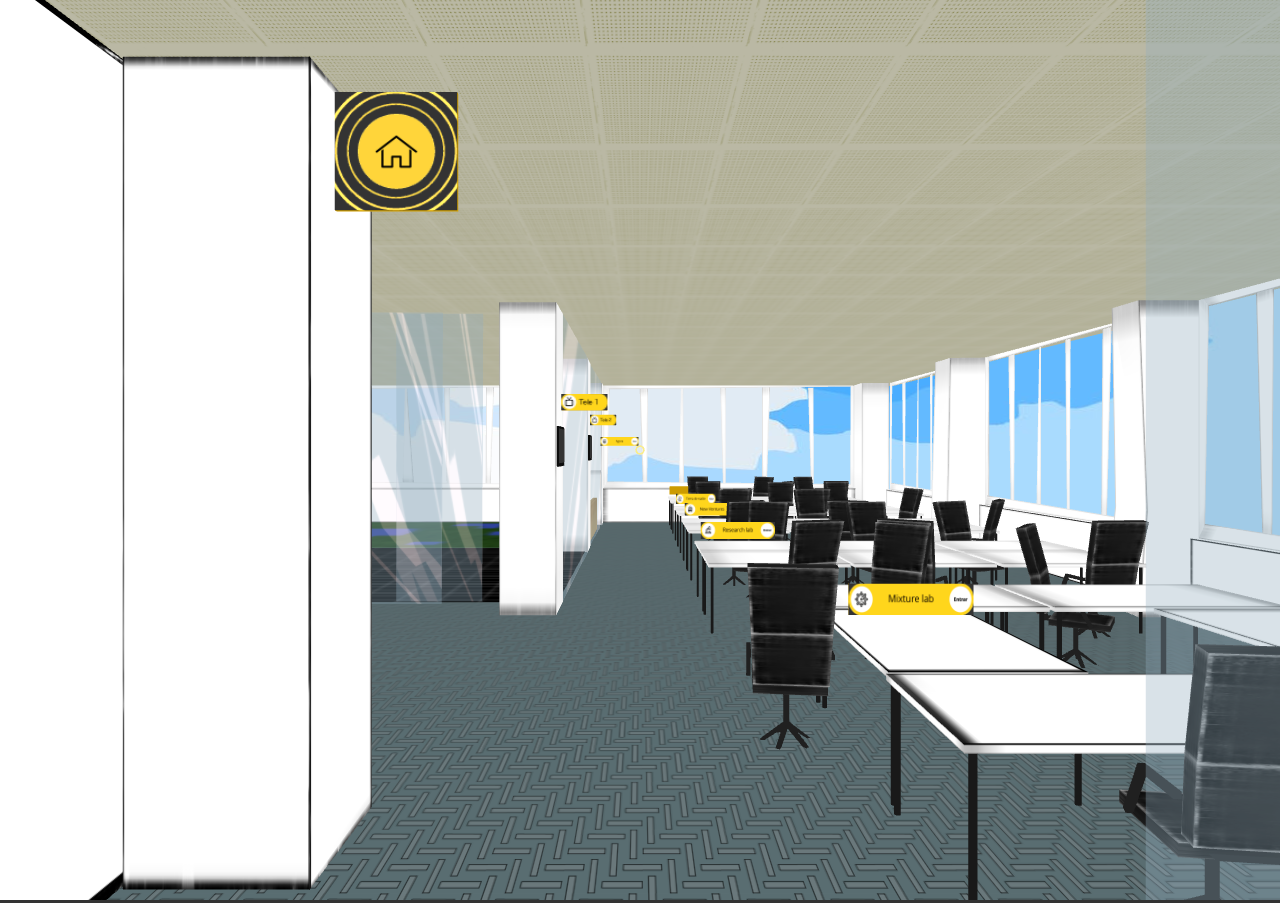
==== commit 33cc1ac3: "parse" ====
--- a/index.html
+++ b/index.html
@@ -14,53 +14,9 @@
   <div class="videoInstructions">VRLabs needs permissions to play videos</div>
     <div id="acceptButton" class="acceptButton">Accept</div>
 </div>
-<iframe id="youtubeVideo" width="0" height="0" style="position: absolute; display: none;" src=""></iframe>
-<canvas id="fireWorks" class="fireworks"></canvas>
-<div id="logoBox" class="mainSection">
-    <section>
-        <svg xmlns="http://www.w3.org/2000/svg" viewBox="0 0 528.07 70.33">
-            <g id="beevaLogo">
-                <path id="letter-O" fill="#999999"
-                      d="M1700.33,474.27a34.07,34.07,0,0,0-38.21,33l9.7,0.24a24.39,24.39,0,0,1,30.07-23.1c8.47,1.94,16.74,10.64,18.26,19.2a24.39,24.39,0,0,1-24.58,28.87l-0.24,9.7A34.06,34.06,0,0,0,1700.33,474.27Z"/>
-                <rect id="O-dot-1" fill="#ffffff" x="29.52" y="30.73"/>
-                <rect id="O-dot-2" fill="#ffffff" x="20.31" y="39.9" width="9.21" height="9.21"/>
-                <rect id="O-dot-3" fill="#ffffff" x="11.11" y="49.11" width="9.21" height="9.21"/>
-                <path id="letter-P" fill="#ffffff"
-                      d="M1777.44,474.17c-10.31,0-20.92.1-31.23,0.1v67.47H1757V484.09h20.43c17.74,0,17.83,27,0,27h-7V521h7C1809.73,520.82,1809.64,474.17,1777.44,474.17Z"/>
-                <path id="letter-E1" fill="#ffffff" d="M1818.79,531.13v10.6h49.83v-10.6h-49.83Z"/>
-                <path id="letter-E2" fill="#ffffff" d="M1866.79,513V503h-37.21V484.77h38.75V474.26h-49.54V513h48Z"/>
-                <polygon id="letter-N" fill="#ffffff"
-                         points="270.23 49.34 270.23 49.43 269.53 48.56 231.96 1.43 223.67 1.43 223.67 68.91 234.56 68.91 234.56 21.28 256.48 48.56 256.48 48.56 272.76 68.82 272.76 52.49 270.23 49.34"/>
-                <path id="letter-L" fill="#999999" d="M1947.19,474.26v57.45h34.05v10h-46.36V474.26h12.31Z"/>
-                <polygon id="letter-A" fill="#999999"
-                         points="369.45 1.43 357.69 1.43 363.57 12.8 377.84 44.9 355.55 44.9 355.79 44.9 355.55 44.9 349.31 44.9 349.31 44.9 338.19 44.9 327.43 68.91 338.9 68.91 345.26 54.73 381.79 54.73 388.25 68.9 399.72 68.9 369.45 1.43"/>
-                <path id="letter-B" fill="#999999"
-                      d="M2113.32,506.94c6.36-2.6,9.35-7.71,9.35-13.4,0-13.4-10.12-19.28-22.94-19.28h-4V484h4c8.1,0,12.24,5,12.24,9.74,0,5.3-4,8.48-12.14,8.48h-4.1v9.64h4.1c6.17,0,14.17,3.28,14.17,10.51,0,7.42-8.29,9.35-14.27,9.35h-4v10h4c13.3,0,25.06-4.53,25.06-19.28C2124.79,517.35,2121.42,509.35,2113.32,506.94Z"/>
-                <path id="letter-S" stroke="#999999" fill="#999999"
-                      d="M2163.1,501.43c-8.87-1.25-16.39-3.08-16.39-9.64,0-4.54,3.24-7.74,8.3-9.25v-9.71c-9.93,1.76-19.08,7.45-19,18.77,0,14.46,12.72,17.83,26.12,19.66,9.45,1.25,17.25,3.76,17.25,11.08,0,8.48-9,11.18-17.06,11.18-7.81,0-16.19-2.89-21-11.08l-8.1,5.4c6.17,11.37,16.1,15.32,29,15.32,14.07,0,27.86-5.69,28-20.82S2177,503.36,2163.1,501.43Z"/>
-                <path id="letter-B-beeva" fill="#ffffff"
-                      d="M2069.62,537.82c0-1.63.81-3,2.52-3a2,2,0,0,1,1.85,1.34,2.25,2.25,0,0,1,2.15-1.62c1.92,0,2.48,1.61,2.48,3.31v3.94h-9v-3.94Zm3.87,2.82v-2.87c0-1.08-.4-1.87-1.34-1.87s-1.52.81-1.52,1.92v2.82h2.86Zm4.08,0v-2.82c0-.94-0.24-2.19-1.47-2.19s-1.6,1.16-1.6,2.14v2.87h3.06Z"/>
-                <path id="letter-Y-beeva" fill="#ffffff"
-                      d="M2069.66,533.4h0V532l4.27-2.7-4.27-2.77V525.2h0l5.32,3.55h3.66v1.16H2075Z"/>
-                <path id="letter-B2-beeva" fill="#ffffff"
-                      d="M2069.62,515.71c0-1.63.81-3,2.52-3A2,2,0,0,1,2074,514a2.25,2.25,0,0,1,2.15-1.62c1.92,0,2.48,1.61,2.48,3.31v3.94h-9v-3.94Zm3.87,2.82v-2.87c0-1.08-.4-1.87-1.34-1.87s-1.52.81-1.52,1.92v2.82h2.86Zm4.08,0v-2.82c0-.94-0.24-2.19-1.47-2.19s-1.6,1.16-1.6,2.14v2.87h3.06Z"/>
-                <path id="letter-E-beeva" fill="#ffffff"
-                      d="M2069.62,509.9v-6.33h1v5.23h2.82v-5h1v5h3.05v-5.43h1.07v6.54h-9Z"/>
-                <path id="letter-E2-beeva" fill="#ffffff"
-                      d="M2069.62,500.88v-6.33h1v5.23h2.82v-5h1v5h3.05v-5.43h1.07v6.54h-9Z"/>
-                <path id="letter-V-beeva" fill="#ffffff"
-                      d="M2069.62,491.55l7.7-3.08-7.7-3.1v-1.24l9,3.72v1.21l-9,3.73v-1.25Z"/>
-                <path id="letter-A-beeva" fill="#ffffff"
-                      d="M2069.62,478.31l9-4v1.21l-2,.89v5.15l2,0.88v1.22l-9-4v-1.26Zm1.13,0.63,4.87,2.14V476.8Z"/>
-            </g>
-        </svg>
-    </section>
-</div>
-<div id="container" class="displayOff">
-</div>
+<div id="container" class="displayOff"></div>
+
 <script type="text/javascript" src="libs/jquery-2.1.0.min.js"></script>
-<!--<script src="https://cdnjs.cloudflare.com/ajax/libs/gsap/1.19.0/TweenMax.min.js"></script>-->
-<script type="text/javascript" src="libs/greensock/src/uncompressed/TweenMax.js"></script>
 
 <!-- WebVR polyfill and manager -->
 <script src="https://skezo.github.io/Reticulum/examples/js/lib/webvr-polyfill.js"></script>
@@ -75,1767 +31,12 @@
 <script type="text/javascript" src="libs/SPE.min.js"></script>
 <script type="text/javascript" src="libs/videoTexture.js"></script>
 <script type="text/javascript" src="libs/DeviceOrientation.js"></script>
-<script type="text/javascript" src="libs/StereoEffect.js"></script>
+<script type="text/javascript" src="libs/StereoEffect_old.js"></script>
 <script type="text/javascript" src="libs/tween.js"></script>
 <script type="text/javascript" src="libs/OrbitControls.js"></script>
 <script type="text/javascript" src="libs/labsUtils.js"></script>
 <script type="text/javascript" src="libs/SubdivisionModifier.js"></script>
-<script src="./libs/reticulum.js"></script>
-<script type="x-shader/x-vertex" id="vertexshader">
-  uniform float amplitude;
-  attribute vec3 customColor;
-  attribute vec3 displacement;
-  varying vec3 vNormal;
-  varying vec3 vColor;
-  void main() {
-    vNormal = normal;
-    vColor = customColor;
-    vec3 newPosition = position + normal * amplitude * displacement;
-    gl_Position = projectionMatrix * modelViewMatrix * vec4( newPosition, 1.0 );
-  }
-</script>
-
-<script type="x-shader/x-fragment" id="fragmentshader">
-  varying vec3 vNormal;
-  varying vec3 vColor;
-  void main() {
-    const float ambient = 0.4;
-    vec3 light = vec3( 1.0 );
-    light = normalize( light );
-    float directional = max( dot( vNormal, light ), 0.0 );
-    gl_FragColor = vec4( ( directional + ambient ) * vColor, 1.0 );
-  }
-</script>
-
-<script>
-  var camera, scene, renderer, controls, controlsdevice, effect, sky, ambientLight,
-    width = window.innerWidth,
-    height = window.innerHeight;
-
-  var isMobile = false;
-  var wallMenuHasBeenRemoved = false;
-
-  var videoMP4, videoOgg, video, videoTexture, video2, videoTexture2, screen1Mesh, screen2Mesh;
-
-  var clock = new THREE.Clock();
-
-  var manager = new THREE.LoadingManager();
-  var textureLoader = new THREE.TextureLoader();
-
-  var utils = new LabsUtils();
-  var mtlLoader = new THREE.MTLLoader();
-
-  var planta = new THREE.Object3D();
-  var mesas = new THREE.Object3D();
-  var screensGroup = new THREE.Object3D();
-  var membersGroup = new THREE.Object3D();
-  var infoGroup = new THREE.Object3D();
-
-  var infoGroupIsShowing = false;
-  var screensAdded = false;
-  var tutorialFinished = false;
-  var distancesFromReticleToObject = [];
-  var MAX_DISTANCE = utils.reticulumFar;
-
-  var acceptVideo = document.getElementById('allowVideoScreen');
-
-  acceptVideo.onclick = function(){
-    if (screensAdded) {
-      $('#allowVideoScreen').css('display', 'none');
-      video.play();
-      video2.play();
-      video.pause();
-      video2.pause();
-    }
-  }
-
-  $(document).ready(function () {
-    $('#container').addClass('displayOn');
-    $('#logoBox').css('display', 'none');
-    $('#fireWorks').css('display', 'none');
-    initRender();
-    animate();
-  });
-
-  function initRender() {
-    scene = new THREE.Scene();
-    renderer = new THREE.WebGLRenderer({antialias: true, preserveDrawingBuffer: true, alpha: true});
-    renderer.sortObjects = false;
-    renderer.setPixelRatio(window.devicePixelRatio);
-    renderer.setSize(width, height);
-    renderer.setClearColor(utils.white, 0);
-    renderer.setViewport(0, 0, width, height);
-    renderer.getMaxAnisotropy();
-    element = renderer.domElement;
-    var container = document.getElementById('container');
-    container.appendChild(element);
-    camera = new THREE.PerspectiveCamera(60, (width / height), 0.01, 10000000);
-    camera.position.set(utils.initialPositionTutorial.x, utils.initialPositionTutorial.y, utils.initialPositionTutorial.z);
-
-    Reticulum.init(camera, utils.reticulumDefaultConfig);
-
-    scene.add(camera);
-    if (window.DeviceOrientationEvent && /Android|webOS|iPhone|iPad|iPod|BlackBerry|IEMobile|Opera Mini/i.test(navigator.userAgent)) {
-      isMobile = true;
-      $('#allowVideoScreen').css('display', 'block');
-      effect = new THREE.StereoEffect(renderer);
-      effect.setSize(width, height);
-      effect.setEyeSeparation = 0.5;
-      
-      controlsdevice = new THREE.DeviceOrientationControls(camera, true);
-      controlsdevice.connect();
-
-      function setOrientationControls(e) {
-        if (!e.alpha) {
-          return;
-        }
-        controlsdevice.connect();
-        controlsdevice.update();
-        element.addEventListener('click', fullscreen, false);
-        window.removeEventListener('deviceorientation', setOrientationControls, true);
-      }
-      
-    } else {
-      $('#allowVideoScreen').css('display', 'none');
-      controls = new THREE.OrbitControls(camera, renderer.domElement);
-      controls.enableDamping = true;
-      controls.dampingFactor = 0.70;
-      controls.enableZoom = false;
-      controls.target.set(camera.position.x, camera.position.y, camera.position.z + 0.5);
-    }
-
-    renderTutorial();
-
-    addHomeButton(tutorialFinished);
-    addTravelPoints();
-    ambientLight = new THREE.AmbientLight(utils.white);
-    ambientLight.position.set(0, 1.2, 0);
-    addWallMenu();
-    addWallInfo();
-    scene.add(ambientLight);
-    updateLabelSizesAndColor();
-    
-    buildShape();
-
-    window.addEventListener('resize', onWindowResize, false);
-  }
-
-  var parentTutorial = new THREE.Object3D();
-  var boxCount = 10;
-  var boxSize = 1;
-  var radius = MAX_DISTANCE - 1;
-  var movements;
-
-  var anAnimationHasStarted = false;
-  var wallInfoTextIsInflating = false;
-  var wallInfoTextIsDeflating = false;
-  
-  function renderTutorial() {
-    movements = 0;
-    scene.add(parentTutorial);
-    
-    var boxGeometry = new THREE.BoxGeometry( boxSize, boxSize, boxSize );
-
-    for( var i = 0; i < 3; i++ ) {
-      var x = radius;
-      var z = i * radius;
-      addMesh(boxGeometry, x, 0, z, i);
-    }
-    radius = 10;
-    for( var i = 0; i < boxCount; i++ ) {
-      var x = 0 + Math.ceil(radius * Math.cos(2 * Math.PI * i / boxCount));
-      var z = 0 + Math.ceil(radius * Math.sin(2 * Math.PI * i / boxCount));  
-      addMesh(boxGeometry, x, 0, z, i);
-    }
-    parentTutorial.position.set(utils.initialPositionTutorial.x, 0, utils.initialPositionTutorial.z);
-    calculateDistances();
-  }
-
-  var closeObjectLabels;
-  function highlightClosestObjects() {
-    closeObjectLabels = [];
-    for (var i = 0; i < parentTutorial.children.length; i++) {
-      if (distancesFromReticleToObject[i] < MAX_DISTANCE) {
-        changeColor(parentTutorial.children[i], utils.objectColors.highlight);
-        if (distancesFromReticleToObject[i] > 2) {
-          addProximityLabelToChild(parentTutorial.children[i].position);
-        }
-      } else {
-        changeColor(parentTutorial.children[i], utils.objectColors.initial);
-      }
-    }
-  }
-
-  function removeCloseLabels() {
-    if (closeObjectLabels && closeObjectLabels.length > 0) {
-      for (var i = 0; i < closeObjectLabels.length; i++) {
-        scene.remove(closeObjectLabels[i]);
-      }
-    }
-  }
-
-  var closeLabel;
-  function addProximityLabelToChild(childObjectPosition) {
-    var fileName = tutorialFinished ? "tutorialFinished" : "isClose";
-    if (movements == 1) fileName = "isClose_2";
-    var img = new THREE.MeshBasicMaterial({
-      map: textureLoader.load(utils.rootDirectory + fileName + utils.extension),
-      transparent: true,
-      side: THREE.DoubleSide,
-      color: utils.white
-    });
-    img.map.needsUpdate = true;
-    var scale = (tutorialFinished || (movements == 1)) ? 0.5 : 2;
-    closeLabel = new THREE.Mesh(new THREE.PlaneGeometry(scale, scale), img);
-    closeLabel.position.set(utils.initialPositionTutorial.x + childObjectPosition.x, tutorialFinished || (movements == 1) ? 1 : 2, utils.initialPositionTutorial.z + childObjectPosition.z);
-    
-    closeObjectLabels.push(closeLabel);
-    scene.add(closeLabel);
-  }
-
-  function addMesh(geometry, x, y, z, i) {
-    var object = new THREE.Mesh( geometry, new THREE.MeshLambertMaterial( { color: utils.objectColors.initial } ) );
-    object.position.x = x;
-    object.position.y = y;
-    object.position.z = z;
-    
-    Reticulum.add( object, {
-      fuseDuration: utils.reticleDurations.medium,
-      fuseColor: utils.reticleColors.blue.dark,
-      reticleHoverColor: utils.reticleColors.basic,
-      fuseVisible: true,
-      onGazeOver: function(){
-        changeScaleSingle(object, utils.objectScale.big);
-      },
-      onGazeOut: function(){
-        changeScaleSingle(object, utils.objectScale.normal);
-      },
-      onGazeLong: function(){
-        if (tutorialFinished) {
-          goHome();
-          deleteTutorialScene();
-        } else {
-          removeCloseLabels();
-          var position = getPositionInTutorial(object);
-          movement(position, camera.position, 0, 2000, TWEEN.Easing.Quartic.Out, function () {
-            movements++;
-            if (movements >= 2) {
-              tutorialFinished = true;
-            }
-            updateHomeButtonPosition();
-            calculateDistances();
-          });
-          if (controls) controls.target.set(position.x - 0.2, position.y, position.z);
-        }
-      }
-    });
-    parentTutorial.add( object );
-  }
-
-  function deleteTutorialScene() {
-    for (var i = 0; i < parentTutorial.children.length; i++) {
-      removeFromReticulum(parentTutorial.children[i]);
-    }
-    scene.remove(parentTutorial);
-  }
-
-  function getPositionInTutorial(object) {
-    return { x: utils.initialPositionTutorial.x + object.position.x, y: 2, z: utils.initialPositionTutorial.z + object.position.z };
-  }
-
-  function buildShape() {
-    var skyGeometry = new THREE.SphereGeometry(20, 32, 32);
-    var skyMaterial = new THREE.MeshBasicMaterial({
-      map: new THREE.TextureLoader().load(utils.rootDirectory + 'sky2.jpg'),
-      side: THREE.DoubleSide,
-      transparent: true,
-      opacity: 1,
-      color: utils.white,
-      depthWrite: true
-    });
-    sky = new THREE.Mesh(skyGeometry, skyMaterial);
-    sky.renderOrder = 0;
-    sky.rotation.y = 1.7;
-    scene.add(sky);
-    addModel();
-  }
-
-  function addModel() {
-    var centro, design, research, clever, maker, sillas, comunicacion, pared, cristaleraFrontal, cristaleraEntrada, cristaleraAgora, banco;
-    var onProgress = function (xhr) {
-      if (xhr.lengthComputable) {
-        var percentComplete = xhr.loaded / xhr.total * 100;
-        if (percentComplete == 100) {
-          setTimeout(function () {
-            addScreens();
-          }, 1000);
-        }
-      }
-    };
-    var onError = function (xhr) {
-      console.log('error', xhr)
-    };
-    THREE.Loader.Handlers.add(/\.dds$/i, new THREE.DDSLoader());
-    
-    mtlLoader.setPath('models/vrLabsModel/');
-    mtlLoader.load('planta6.mtl', function (materials) {
-      materials.preload();
-      var objLoader = new THREE.OBJLoader();
-      objLoader.setMaterials(materials);
-      objLoader.setPath('models/vrLabsModel/');
-      objLoader.load('planta6.obj', function (elements) {
-        techo = elements.children[13];
-        techo.renderOrder = 0;
-        planta.add(techo);
-        banco = elements.children[12];
-        banco.renderOrder = 0;
-        planta.add(banco);
-        cristaleraEntrada = elements.children[11];
-        cristaleraEntrada.renderOrder = 1;
-        planta.add(cristaleraEntrada);
-        pared = elements.children[10];
-        pared.renderOrder = 0;
-        planta.add(pared);
-        cristaleraAgora = elements.children[9];
-        cristaleraAgora.renderOrder = 1;
-        planta.add(cristaleraAgora);
-        centro = elements.children[8];
-        centro.renderOrder = 0;
-        mesas.add(centro);
-        research = elements.children[7];
-        research.renderOrder = 0;
-        mesas.add(research);
-        design = elements.children[6];
-        design.renderOrder = 0;
-        mesas.add(design);          
-        
-        comunicacion = elements.children[5];
-        comunicacion.renderOrder = 0;
-        mesas.add(comunicacion);
-        
-        clever = elements.children[4];
-        clever.renderOrder = 0;
-        mesas.add(clever);
-        
-        cristaleraFrontal = elements.children[3];
-        cristaleraFrontal.renderOrder = 2;
-        planta.add(cristaleraFrontal);
-        sillas = elements.children[2];
-        sillas.renderOrder = 0;
-        planta.add(sillas);
-        maker = elements.children[0];
-        maker.renderOrder = 0;
-        mesas.add(maker);
-        
-        planta.add(mesas);
-        planta.scale.set(2,2,2);
-        scene.add(planta);
-      }, onProgress, onError);
-    });
-  }
-
-  function addScreens() {
-    videoMP4 = document.createElement('video').canPlayType('video/mp4') !== '';
-    videoOgg = document.createElement('video').canPlayType('video/ogg') !== '';
-    var url, url2;
-    if (videoMP4 || videoOgg) {
-      url = 'videos/vr_ar.mp4';
-      url2 = 'videos/bots.mp4';
-    } else {
-      alert('Can\'t play videos');
-    }
-    videoTexture = new THREEx.VideoTexture(url);
-    videoTexture.needsUpdate = false;
-    video = videoTexture.video;
-    videoTexture2 = new THREEx.VideoTexture(url2);
-    videoTexture2.needsUpdate = false;
-    video2 = videoTexture2.video;
-    video.pause();
-    video2.pause();
-    addScreen1();
-    addScreen2();
-    scene.add(screensGroup);
-    $("#allowVideo").css('display', 'block');
-    screensAdded = true;
-  }
-
-  function addScreen1() {
-    var img = new THREE.MeshBasicMaterial({
-      map: textureLoader.load(utils.rootDirectory + "screenBack" + utils.extension),
-      transparent: false,
-      side: THREE.DoubleSide,
-      color: utils.white
-    });
-    img.map.needsUpdate = true;
-    var scale = 0.9;
-    var screen1Back = new THREE.Mesh(new THREE.CubeGeometry(scale, scale - 0.3, 0.1), img);
-    screen1Back.name = name;
-    screen1Back.position.set(-0.45, 2, 1.48);
-    screen1Back.rotateY(-Math.PI / 2);
-    
-    scene.add(screen1Back);
-
-    var screen1Geometry = new THREE.PlaneGeometry(0.8, 0.5, 2, 1);
-    var screen1Material = new THREE.MeshBasicMaterial({
-      map: videoTexture.texture,
-      side: THREE.DoubleSide
-    });
-    screen1Mesh = new THREE.Mesh(screen1Geometry, screen1Material);
-    screen1Mesh.position.set(-0.51, 2, 1.48);
-    screen1Mesh.rotateY(-Math.PI / 2);
-    screen1Mesh.name = 'screen1';
-    
-    screensGroup.add(screen1Mesh);
-  }
-
-  function moveToScreen1() {
-    removeFromReticulum(agoraLabel);
-    if (infoGroupIsShowing) {
-      removeInfoSection();
-    }
-    removeMembers();
-    if (video !== undefined && video2 !== undefined) {
-      video.pause();
-      video2.pause();
-      movement({x: -1.5, y: 2, z: screen1Mesh.position.z}, camera.position, 0, 2000, TWEEN.Easing.Quartic.Out, function () {
-        updateLabelSizesAndColor();
-        addMediaControls(screen1Mesh, video);
-        updateHomeButtonPosition();
-      });
-      if (controls) controls.target.set(screen1Mesh.position.x - 0.2, screen1Mesh.position.y, screen1Mesh.position.z);
-    }
-  }
-
-  function addScreen2() {
-    var img = new THREE.MeshBasicMaterial({
-      map: textureLoader.load(utils.rootDirectory + "screenBack" + utils.extension),
-      transparent: false,
-      side: THREE.DoubleSide,
-      color: utils.white
-    });
-    img.map.needsUpdate = true;
-    var scale = 0.9;
-    var screen2Back = new THREE.Mesh(new THREE.CubeGeometry(scale, scale - 0.3, 0.1), img);
-    screen2Back.name = name;
-    screen2Back.position.set(-0.45, 2, 8.3);
-    screen2Back.rotateY(-Math.PI / 2);
-    
-    scene.add(screen2Back);
-
-    var screen2Geometry = new THREE.PlaneGeometry(0.8, 0.5, 2, 1);
-    var screen2Material = new THREE.MeshBasicMaterial({
-      map: videoTexture2.texture,
-      side: THREE.DoubleSide
-    });
-    screen2Mesh = new THREE.Mesh(screen2Geometry, screen2Material);
-    screen2Mesh.position.set(-0.51, 2, 8.3);
-    screen2Mesh.rotateY(-Math.PI / 2);
-    screen2Mesh.name = 'screen2';
-    
-    screensGroup.add(screen2Mesh);
-  }
-
-  function moveToScreen2() {
-    removeFromReticulum(agoraLabel);
-    if (infoGroupIsShowing) {
-      removeInfoSection();
-    }
-    removeMembers();
-    if (video !== undefined && video2 !== undefined) {
-      video.pause();
-      video2.pause();
-      movement({x: -1.4, y: 2, z: screen2Mesh.position.z}, camera.position, 0, 2000, TWEEN.Easing.Quartic.Out, function () {
-        updateLabelSizesAndColor();
-        addMediaControls(screen2Mesh, video2);
-        updateHomeButtonPosition();
-      });
-      if (controls) controls.target.set(screen2Mesh.position.x - 0.2, screen2Mesh.position.y, screen2Mesh.position.z);
-    }
-  }
-
-  function removeFromReticulum(meshObject) {
-    Reticulum.remove(meshObject);
-  }
-
-  var mediaControlsContainer;
-  function addMediaControls(object, videoObject) {
-    mediaControlsContainer = new THREE.Object3D();
-    mediaControlsContainer.position.set(object.position.x - 0.32, object.position.y, object.position.z);
-
-    mediaControlsContainer.rotateY(-Math.PI / 2);
-    for (var i = 0; i < utils.mediaControls.length; i++) {
-      addMediaButton(utils.mediaControls[i].name, utils.mediaControls[i].path, utils.mediaControls[i].position, videoObject);
-    }
-    scene.add(mediaControlsContainer)
-  }
-
-  function showMediaControls(screenObject) {
-    movement({x: -0.26, y: 0, z: 0}, playButton.position, 0, 500, TWEEN.Easing.Back.Out);
-    movement({x: -0.13, y: 0, z: 0}, stopButton.position, 0, 500, TWEEN.Easing.Back.Out);
-    movement({x: 0, y: 0, z: 0}, pauseButton.position, 0, 500, TWEEN.Easing.Back.Out);
-    movement({x: 0.13, y: 0, z: 0}, closeButton.position, 0, 500, TWEEN.Easing.Back.Out);
-    movement({x: screenObject.position.x - 0.1, y: screenObject.position.y - 0.35, z: screenObject.position.z + 0.1}, mediaControlsContainer.position, 0, 1500, TWEEN.Easing.Back.Out)
-  }
-
-  var cameraLookingAtScreenRotationValue;
-  function saveCameraLookingAtScreenRotationValue() {
-    cameraLookingAtScreenRotationValue = new THREE.Object3D();
-    cameraLookingAtScreenRotationValue.rotation.copy(camera.rotation);
-  }
-
-  var playButton, stopButton, pauseButton, closeButton;
-  var videoPlaying = false;
-  var video2Playing = false;
-  function addMediaButton(name, path, position, videoObject) {
-    var img = new THREE.MeshBasicMaterial({
-      map: textureLoader.load(utils.subFolderMediaControls + path),
-      transparent: true,
-      side: THREE.DoubleSide
-    });
-    img.map.needsUpdate = true;
-
-    var scale = 0.1;
-    var plane = new THREE.Mesh(new THREE.PlaneGeometry(scale, scale), img);
-    plane.name = name;
-    plane.position.set(position.x, position.y, position.z);
-    if (name === utils.mediaNamePlay) {
-      playButton = plane;
-      addPlayButtonToReticulum(videoObject)
-    } else if (name === utils.mediaNameStop) {
-      stopButton = plane;
-      addStopButtonToReticulum(videoObject);
-    } else if (name === utils.mediaNamePause) {
-      pauseButton = plane;
-      addPauseButtonToReticulum(videoObject);
-    } else if (name === utils.mediaNameClose) {
-      closeButton = plane;
-      addCloseButtonToReticulum(videoObject);
-    }
-    mediaControlsContainer.add(plane);
-  }
-
-  function addCloseButtonToReticulum(videoObject) {
-    Reticulum.add( closeButton, {
-      fuseDuration: utils.reticleDurations.fastest,
-      reticleHoverColor: utils.reticleColors.red.light,
-      fuseColor: utils.reticleColors.red.dark,
-      fuseVisible: true,
-      onGazeOver: function() {
-        if (this.material.color) changeColor(closeButton, utils.selectedLabelColor );
-      },
-      onGazeOut: function() {
-        if (this.material.color) changeColor(closeButton, utils.white );
-      },
-      onGazeLong: function() {
-        videoObject.pause();
-        videoObject.currentTime = 0;
-        videoObject.load();
-        videoObject.pause();
-        videoPlaying = false;
-        video2Playing = false;
-        removeMediaControls();
-        exitScreen(videoObject);
-      }
-    });
-  }
-
-  function addPlayButtonToReticulum(videoObject) {
-    Reticulum.add( playButton, {
-      fuseDuration: utils.reticleDurations.fastest,
-      reticleHoverColor: utils.reticleColors.yellow.light,
-      fuseColor: utils.reticleColors.yellow.dark,
-      fuseVisible: true,
-      onGazeOver: function() {
-        if (this.material.color) changeColor(playButton, utils.selectedLabelColor );
-      },
-      onGazeOut: function() {
-        if (this.material.color) changeColor(playButton, utils.white );
-      },
-      onGazeLong: function() {
-        videoObject.play();
-        if (videoObject === video) {
-          showMediaControls(screen1Mesh);
-          videoPlaying = true;
-        } else if (videoObject === video2) {
-          showMediaControls(screen2Mesh);
-          video2Playing = true;
-        }
-        saveCameraLookingAtScreenRotationValue();
-        removeFromReticulum(playButton);
-        addPauseButtonToReticulum(videoObject);
-        addStopButtonToReticulum(videoObject);
-      }
-    });
-  }
-
-  function addPauseButtonToReticulum(videoObject) {
-    Reticulum.add( pauseButton, {
-      fuseDuration: utils.reticleDurations.fastest,
-      reticleHoverColor: utils.reticleColors.yellow.light,
-      fuseColor: utils.reticleColors.yellow.dark,
-      fuseVisible: true,
-      onGazeOver: function() {
-        if (this.material.color) changeColor(pauseButton, utils.selectedLabelColor );
-      },
-      onGazeOut: function() {
-        if (this.material.color) changeColor(pauseButton, utils.white );
-      },
-      onGazeLong: function() {
-        videoObject.pause();
-        if (videoObject === video) {
-          videoPlaying = false;
-        } else if (videoObject === video2) {
-          video2Playing = false;
-        }
-        removeFromReticulum(pauseButton);
-        addPlayButtonToReticulum(videoObject);
-        addStopButtonToReticulum(videoObject);
-      }
-    });
-  }
-
-  function addStopButtonToReticulum(videoObject) {
-    Reticulum.add( stopButton, {
-      fuseDuration: utils.reticleDurations.fastest,
-      reticleHoverColor: utils.reticleColors.yellow.light,
-      fuseColor: utils.reticleColors.yellow.dark,
-      fuseVisible: true,
-      onGazeOver: function() {
-        if (this.material.color) changeColor(stopButton, utils.selectedLabelColor );
-      },
-      onGazeOut: function() {
-        if (this.material.color) changeColor(stopButton, utils.white );
-      },
-      onGazeLong: function() {
-        videoObject.pause();
-        videoObject.currentTime = 0;
-        videoObject.load();
-        videoObject.pause();
-        if (videoObject === video) {
-          videoPlaying = false;
-        } else if (videoObject === video2) {
-          video2Playing = false;
-        }
-        removeFromReticulum(stopButton);
-        removeFromReticulum(pauseButton);
-        addPlayButtonToReticulum(videoObject);
-      }
-    });
-  }
-
-  function removeMediaControls() {
-    if (playButton) removeFromReticulum(playButton);
-    if (stopButton) removeFromReticulum(stopButton);
-    if (pauseButton) removeFromReticulum(pauseButton);
-    if (closeButton) removeFromReticulum(closeButton);
-    scene.remove(mediaControlsContainer);
-  }
-
-  function exitScreen(videoObject) {
-    if (videoObject === video) {
-      movement({x: researchLabel.position.x + 1.6, y: utils.defaultObjectElevation, z: researchLabel.position.z - 0.3}, camera.position, 0, 2000, TWEEN.Easing.Quartic.Out, function () {
-        updateLabelSizesAndColor();
-        updateHomeButtonPosition();
-      });
-      if (controls) controls.target.set(researchLabel.position.x + 0.2, 2, researchLabel.position.z);
-    } else if (videoObject === video2) {
-      movement({x: nobodyLabel.position.x + 1.6, y: utils.defaultObjectElevation, z: nobodyLabel.position.z - 0.3}, camera.position, 0, 2000, TWEEN.Easing.Quartic.Out, function () {
-        updateLabelSizesAndColor();
-        updateHomeButtonPosition();
-      });
-      if (controls) controls.target.set(nobodyLabel.position.x + 0.2, 2, nobodyLabel.position.z);
-    }
-    videoObject.pause();
-    updateLabelSizesAndColor();
-    addAgoraLabelToReticulum();
-  }
-
-  var wallMenuOff, wallMenu, clickMeHint;
-  var wallMenuIsMoving = false;
-  var wallMenuIsOpen = false;
-  var deviceAlphaValueForWallMenu;
-  function addWallMenu() {
-    var img = new THREE.MeshBasicMaterial({
-      map: textureLoader.load(utils.rootDirectory + "beevaLabs" + utils.extension),
-      transparent: true,
-      side: THREE.DoubleSide,
-      color: utils.white
-    });
-    img.map.needsUpdate = true;
-
-    wallMenu = new THREE.Mesh(new THREE.PlaneGeometry(utils.wallMenu.scale, utils.wallMenu.scale), img);
-    wallMenu.position.set(utils.wallMenu.position.x, utils.wallMenu.position.y, utils.wallMenu.position.z);
-    wallMenu.rotateY(-Math.PI / 2);
-    wallMenu.visible = false;
-    scene.add(wallMenu);
-
-    img = new THREE.MeshBasicMaterial({
-      map: textureLoader.load(utils.rootDirectory + "beevaLabsOff" + utils.extension),
-      transparent: true,
-      side: THREE.DoubleSide,
-      color: utils.white
-    });
-    img.map.needsUpdate = true;
-
-    wallMenuOff = new THREE.Mesh(new THREE.PlaneGeometry(utils.wallMenu.scale, utils.wallMenu.scale), img);
-    wallMenuOff.position.set(utils.wallMenu.position.x, utils.wallMenu.position.y, utils.wallMenu.position.z);
-    wallMenuOff.rotateY(-Math.PI / 2);
-    scene.add(wallMenuOff);
-
-    addWallMenuToReticulum();
-  }
-
-  var wallInfo, wallInfoText;
-  var wallInfoIsVisible = true;
-  function addWallInfo() {
-    var img = new THREE.MeshBasicMaterial({
-      map: textureLoader.load(utils.rootDirectory + "infoText" + utils.extension),
-      transparent: false,
-      side: THREE.DoubleSide,
-      color: utils.white
-    });
-    img.map.needsUpdate = true;
-    wallInfoText = new THREE.Mesh(new THREE.PlaneGeometry(utils.wallInfo.text.scale, utils.wallInfo.text.scale), img);
-    wallInfoText.name = name;
-    wallInfoText.position.set(utils.wallInfo.text.position.x, utils.wallInfo.text.position.y, utils.wallInfo.text.position.z);
-    wallInfoText.rotateY(-Math.PI / 2);
-    
-    scene.add(wallInfoText);
-
-    img = new THREE.MeshBasicMaterial({
-      map: textureLoader.load(utils.rootDirectory + "info" + utils.extension),
-      transparent: true,
-      side: THREE.DoubleSide,
-      color: utils.white
-    });
-    img.map.needsUpdate = true;
-
-    wallInfo = new THREE.Mesh(new THREE.PlaneGeometry(utils.wallInfo.icon.scale, utils.wallInfo.icon.scale), img);
-    wallInfo.name = name;
-    wallInfo.position.set(utils.wallInfo.icon.position.x, utils.wallInfo.icon.position.y, utils.wallInfo.icon.position.z);
-    wallInfo.rotateY(-Math.PI / 2);
-    
-    scene.add(wallInfo);
-
-    addWallInfoLogoToReticulum();
-  }
-
-  function addWallMenuToReticulum() {
-    Reticulum.add( wallMenuOff, {
-      reticleHoverColor: utils.reticleColors.yellow.bright,
-      fuseColor: utils.reticleColors.purple,
-      fuseDuration: utils.reticleDurations.fast,
-      fuseVisible: true,
-      onGazeOver: function() {
-        if (!wallMenuIsOpen) {
-          changeScaleSingle(wallMenuOff, utils.objectScale.big);
-          if (this.material.color) changeColor(wallMenuOff, utils.selectedLabelColor );
-        }
-      },
-      onGazeOut: function() {
-        if (!wallMenuIsOpen) {
-          changeScaleSingle(wallMenuOff, utils.objectScale.normal);
-          if (this.material.color) changeColor(wallMenuOff, utils.white );
-        }
-      },
-      onGazeLong: function() {
-        if (!wallMenuIsMoving) {
-          if (!wallMenuIsOpen) {
-            removeFromReticulum(wallMenuOff);
-            var labelPoints = [
-              {name: utils.makerName, position: {x: -1.6, y: wallMenu.position.y, z: wallMenu.position.z + 0.05}}, 
-              {name: utils.radicalName, position: {x: -1.6, y: wallMenu.position.y, z: wallMenu.position.z + 0.05}},
-              {name: utils.researchName, position: {x: -1.6, y: wallMenu.position.y, z: wallMenu.position.z + 0.05}}, 
-              {name: utils.jefesName, position: {x: -1.6, y: wallMenu.position.y, z: wallMenu.position.z + 0.05}}, 
-              {name: utils.nobodyName, position: {x: -1.6, y: wallMenu.position.y, z: wallMenu.position.z + 0.05}}, 
-              {name: utils.comunicacionName, position: {x: -1.6, y: wallMenu.position.y, z: wallMenu.position.z + 0.05}},
-              {name: utils.agoraName, position: {x: -1.6, y: wallMenu.position.y, z: wallMenu.position.z + 0.05}},
-              {name: utils.tele1Name, position: {x: -1.6, y: wallMenu.position.y, z: wallMenu.position.z + 0.05}},
-              {name: utils.tele2Name, position: {x: -1.6, y: wallMenu.position.y, z: wallMenu.position.z + 0.05}}
-            ];
-            distributeObjectsAcrossCircumference(wallMenu, labelPoints);
-            wallMenuOff.visible = false;
-            wallMenu.visible = true;
-          }
-        }
-      }
-    });
-    wallMenuHasBeenRemoved = false;
-  }
-
-  function addWallInfoLogoToReticulum() {
-    Reticulum.add( wallInfo, {
-      reticleHoverColor: utils.reticleColors.yellow.bright,
-      fuseColor: utils.reticleColors.purple,
-      fuseDuration: utils.reticleDurations.fast,
-      fuseVisible: true,
-      onGazeOver: function() {
-        changeScaleSingle(wallInfo, utils.objectScale.big);
-        if (this.material.color) changeColor(wallInfo, utils.selectedLabelColor );
-      },
-      onGazeOut: function() {
-        changeScaleSingle(wallInfo, utils.objectScale.normal);
-        if (this.material.color) changeColor(wallInfo, utils.white );
-      },
-      onGazeLong: function() {
-        if (!wallInfoIsVisible && !wallInfoTextIsInflating) {
-          if (wallMenuIsOpen) {
-            closeWallMenu();
-          }
-          wallInfoTextIsInflating = true;
-          anAnimationHasStarted = true;
-        } else {
-          hideWallInfoText();
-        }
-      }
-    });
-  }
-
-  function hideWallInfoText() {
-    if (!wallMenuIsOpen && !wallInfoTextIsDeflating) {
-      wallInfoTextIsDeflating = true;
-      anAnimationHasStarted = true;
-    }
-  }
-  
-  function closeWallMenu() {
-    wallMenuIsMoving = true;
-    var directAccessLabels = [makerLabelDirect, radicalLabelDirect, researchLabelDirect, jefesLabelDirect, nobodyLabelDirect, comunicacionLabelDirect, agoraLabelDirect, tele1Direct, tele2Direct];
-    for (var i = 0; i < directAccessLabels.length; i++) {
-      removeFromReticulum(directAccessLabels[i]);
-      (function(ind) {
-        setTimeout(function(){
-          scene.remove(directAccessLabels[ind]);
-          if (ind == directAccessLabels.length - 1) {
-            wallMenuIsOpen = false;
-            wallMenuIsMoving = false;
-            addWallMenuToReticulum();
-          }
-        }, 100 * ind);
-      })(i);
-    }
-    wallMenuOff.visible = true;
-    wallMenu.visible = false;
-    wallInfoTextIsInflating = true;
-    anAnimationHasStarted = true;
-  }
-
-  var researchLabelDirect, radicalLabelDirect, makerLabelDirect, nobodyLabelDirect, jefesLabelDirect, comunicacionLabelDirect, agoraLabelDirect, tele1Direct, tele2Direct;
-  function distributeObjectsAcrossCircumference(containerObject, objectsArray) {
-    if (wallInfoIsVisible) {
-      hideWallInfoText();
-    }
-    wallMenuIsMoving = true;
-    var numElements = objectsArray.length;
-    var angle = 0;
-    var step = (2*Math.PI) / numElements;
-    var container_height = containerObject.geometry.parameters.height;
-    var container_width = containerObject.geometry.parameters.width;
-    var radius = 0.55;
-    for(var i = 0; i < numElements; i++) {
-      var z = radius * Math.cos(angle);
-      var y = radius * Math.sin(angle);
-      if ((angle > 1.3 && angle < 2) || (angle > 4.1 && angle < 4.2)) {
-        // due to the design of the labels, we need to increment the radius of the bottom
-        // and top elements to avoid overlapping
-        y += 0.05;
-      }
-      angle += step;
-      addDirectAccess(containerObject, objectsArray[i], y, z, i);
-    }
-    setTimeout(function () {
-      wallMenuIsMoving = false;
-      wallMenuIsOpen = true;
-    }, 1500);
-  }
-
-  function addDirectAccess(containerObject, object, yVal, zVal, index) {
-    var img = new THREE.MeshBasicMaterial({
-      map: textureLoader.load(utils.labelsDirectory + object.name + utils.extension),
-      transparent: true,
-      side: THREE.DoubleSide,
-      color: utils.white
-    });
-    img.map.needsUpdate = true;
-    var scale = 0.45;
-    var plane = new THREE.Mesh(new THREE.PlaneGeometry((object.name === utils.tele1Name || object.name === utils.tele2Name) ? scale - 0.1 : scale, (object.name === utils.tele1Name || object.name === utils.tele2Name) ? scale/4 : scale/4.76), img);
-    plane.name = object.name;
-    plane.position.set(containerObject.position.x - 0.05 - 0.01*index, containerObject.position.y + 0.01*index, containerObject.position.z);
-    plane.rotateY(-Math.PI / 2);
-    if (object.name === utils.researchName) {
-      researchLabelDirect = plane;
-    } else if (object.name === utils.radicalName) {
-      radicalLabelDirect = plane;
-    } else if (object.name === utils.makerName) {
-      makerLabelDirect = plane;
-    } else if (object.name === utils.jefesName) {
-      jefesLabelDirect = plane;
-    } else if (object.name === utils.nobodyName) {
-      nobodyLabelDirect = plane;
-    } else if (object.name === utils.comunicacionName) {
-      comunicacionLabelDirect = plane;
-    } else if (object.name === utils.agoraName) {
-      agoraLabelDirect = plane;
-    } else if (object.name === utils.tele1Name) {
-      tele1Direct = plane;
-    } else if (object.name === utils.tele2Name) {
-      tele2Direct = plane;
-    }
-    scene.add(plane);
-    movement({x: plane.position.x, y: containerObject.position.y + yVal, z: containerObject.position.z + zVal}, plane.position, 100*index, 500, TWEEN.Easing.Quartic.Out);
-    
-    Reticulum.add( plane, {
-      reticleHoverColor: utils.reticleColors.yellow.bright,
-      fuseColor: utils.reticleColors.purple,
-      fuseDuration: utils.reticleDurations.fast,
-      fuseVisible: true,
-      onGazeOver: function() {
-        if (this.material.color) changeColor(plane, utils.selectedLabelColor );
-        changeScaleSingle(plane, utils.objectScale.big);
-      },
-      onGazeOut: function() {
-        if (this.material.color) changeColor(plane, utils.white );
-        changeScaleSingle(plane, utils.objectScale.normal);
-      },
-      onGazeLong: function() {
-        closeWallMenu();
-        if (object.name === utils.researchName) {
-          movement({x: researchLabel.position.x + 1.6, y: utils.defaultObjectElevation, z: researchLabel.position.z - 0.3}, camera.position, 0, 2000, TWEEN.Easing.Quartic.Out, function () {
-            addMembers(utils.researchMembers);
-            updateLabelSizesAndColor();
-            updateHomeButtonPosition();
-          });
-          if (controls) controls.target.set(researchLabel.position.x + 0.2, 2, researchLabel.position.z);
-        } else if (object.name === utils.radicalName) {
-          movement({x: radicalLabel.position.x + 1.6, y: utils.defaultObjectElevation, z: radicalLabel.position.z - 0.3}, camera.position, 0, 2000, TWEEN.Easing.Quartic.Out, function () {
-            addMembers(utils.radicalMembers);
-            updateLabelSizesAndColor();
-            updateHomeButtonPosition();
-          });
-          if (controls) controls.target.set(radicalLabel.position.x + 0.2, 2, radicalLabel.position.z);
-        } else if (object.name === utils.jefesName) {
-          movement({x: jefesLabel.position.x + 1.6, y: utils.defaultObjectElevation, z: jefesLabel.position.z - 0.3}, camera.position, 0, 2000, TWEEN.Easing.Quartic.Out, function () {
-            addMembers(utils.jefesAndVenturesMembers);
-            updateLabelSizesAndColor();
-            updateHomeButtonPosition();
-          });
-          if (controls) controls.target.set(jefesLabel.position.x + 0.2, 2, jefesLabel.position.z);
-        } else if (object.name === utils.comunicacionName) {
-          movement({x: comunicacionLabel.position.x + 1.6, y: utils.defaultObjectElevation, z: comunicacionLabel.position.z - 0.3}, camera.position, 0, 2000, TWEEN.Easing.Quartic.Out, function () {
-            addMembers(utils.comunicacionMembers);
-            updateLabelSizesAndColor();
-            updateHomeButtonPosition();
-          });
-          if (controls) controls.target.set(comunicacionLabel.position.x + 0.2, 2, comunicacionLabel.position.z);
-        } else if (object.name === utils.nobodyName) {
-          movement({x: nobodyLabel.position.x + 1.6, y: utils.defaultObjectElevation, z: nobodyLabel.position.z - 0.3}, camera.position, 0, 2000, TWEEN.Easing.Quartic.Out, function () {
-            updateLabelSizesAndColor();
-            updateHomeButtonPosition();
-          });
-          if (controls) controls.target.set(nobodyLabel.position.x + 0.2, 2, nobodyLabel.position.z);
-        } else if (object.name === utils.makerName) {
-          moveToMaker();
-        } else if (object.name === utils.agoraName) {
-          moveToAgora();
-        } else if (object.name === utils.tele1Name) {
-          moveToScreen1();
-        } else if (object.name === utils.tele2Name) {
-          moveToScreen2();
-        }
-      }
-    });
-  }
-
-  function moveToAgora() {
-    movement({x: 3, y: utils.defaultObjectElevation, z: 6}, camera.position, 0, 2000, TWEEN.Easing.Quartic.Out, function () {
-      updateLabelSizesAndColor();
-      addExitSign(utils.agoraName);
-      updateHomeButtonPosition();
-      changeScaleSingle(agoraLabel, utils.objectScale.normal);
-    });
-    if (controls) controls.target.set(3, 2, 6);
-  }
-
-  function moveToMaker() {
-    movement({x: -4, y: utils.defaultObjectElevation, z: -10}, camera.position, 0, 2000, TWEEN.Easing.Quartic.Out, function () {
-      updateLabelSizesAndColor();
-      addExitSign(utils.makerName);
-      updateHomeButtonPosition();
-      removeFromReticulum(wallMenuOff);
-      removeFromReticulum(wallInfo);
-      wallMenuHasBeenRemoved = true;
-    });
-    if (controls) controls.target.set(-4, 2, -10);
-  }
-
-  function addTravelPoints() {
-    for (var i = 0; i < utils.labelPoints.length; i++) {
-      addLabel(utils.labelPoints[i].name, utils.labelPoints[i].position);
-    }
-  }
-
-  function changeScale(object, scaleX, scaleY, scaleZ) {
-    object.scale.set(scaleX, scaleY, scaleZ);
-  }
-
-  function changeScaleSingle(object, scale) {
-    changeScale(object, scale, scale, scale);
-  }
-
-  function changeColor(object, colorHex) {
-    object.material.color.setHex( colorHex );
-  }
-
-  var homeButton;
-  function addHomeButton(isTutorialFinished) {
-    var img = new THREE.MeshBasicMaterial({
-      map: textureLoader.load(utils.rootDirectory + "home_button" + utils.extension),
-      transparent: true,
-      color: utils.white,
-      side: THREE.DoubleSide
-    });
-    img.map.needsUpdate = true;
-
-    var scale = 1;
-    homeButton = new THREE.Mesh(new THREE.PlaneGeometry(scale, scale), img);
-    homeButton.position.set(camera.position.x, 0.2, camera.position.z);
-    var xAxis = new THREE.Vector3(1,0,0);
-    rotateAroundWorldAxis(homeButton, xAxis, 90 * Math.PI / 180);
-    
-    scene.add(homeButton);
-
-    Reticulum.add( homeButton, {
-      reticleHoverColor: utils.reticleColors.yellow.bright,
-      fuseColor: utils.reticleColors.purple,
-      fuseVisible: true,
-      onGazeOver: function() {
-        changeScaleSingle(homeButton, utils.objectScale.big);
-      },
-      onGazeOut: function() {
-        changeScaleSingle(homeButton, utils.objectScale.normal);
-      },
-      onGazeLong: function() {
-        goHome();
-        if (!tutorialFinished) {
-          deleteTutorialScene();
-          tutorialFinished = true;
-        }
-      }
-    });
-  }
-
-  function goHome() {
-    removeMembers();
-    if (infoGroupIsShowing) {
-      removeInfoSection();
-    }
-    movement({x: utils.initialPosition.x, y: utils.initialPosition.y, z: utils.initialPosition.z}, camera.position, 0, 2000, TWEEN.Easing.Quartic.Out, function () {
-      updateLabelSizesAndColor();
-      updateHomeButtonPosition();
-      if (controls) controls.target.set(camera.position.x, camera.position.y, camera.position.z + 0.5);
-    });
-  }
-
-  var researchLabel, radicalLabel, makerLabel, nobodyLabel, jefesLabel, comunicacionLabel, agoraLabel, tele1Label, tele2Label;
-  function addLabel(name, position) {
-    var img = new THREE.MeshBasicMaterial({
-      map: textureLoader.load(utils.labelsDirectory + name + utils.extension),
-      transparent: true,
-      color: utils.white
-    });
-    img.map.needsUpdate = true;
-
-    var scale = 0.45;
-    var plane = new THREE.Mesh(new THREE.PlaneGeometry((name === utils.tele1Name || name === utils.tele2Name) ? scale - 0.1 : scale, (name === utils.tele1Name || name === utils.tele2Name) ? scale/4 : scale/4.76), img);
-    plane.name = name;
-    plane.position.set(position.x, position.y, position.z);
-    if (name === utils.researchName) {
-      researchLabel = plane;
-    } else if (name === utils.radicalName) {
-      radicalLabel = plane;
-    } else if (name === utils.makerName) {
-      makerLabel = plane;
-    } else if (name === utils.jefesName) {
-      jefesLabel = plane;
-    } else if (name === utils.nobodyName) {
-      nobodyLabel = plane;
-    } else if (name === utils.comunicacionName) {
-      comunicacionLabel = plane;
-    } else if (name === utils.agoraName) {
-      agoraLabel = plane;
-      addAgoraLabelToReticulum();
-    } else if (name === utils.tele1Name) {
-      tele1Label = plane;
-    } else if (name === utils.tele2Name) {
-      tele2Label = plane;
-    }
-    scene.add(plane);
-
-    if (name !== utils.agoraName) {
-      Reticulum.add( plane, {
-        reticleHoverColor: utils.reticleColors.blue.light,
-        fuseColor: utils.reticleColors.blue.dark,
-        fuseDuration: utils.reticleDurations.medium,
-        fuseVisible: true,
-        onGazeOver: function() {
-          if (this.material.color) changeColor(plane, utils.selectedLabelColor );
-        },
-        onGazeOut: function() {
-          if (this.material.color) changeColor(plane, utils.white );
-        },
-        onGazeLong: function() {
-          if (exitSignAdded) {
-            removeFromReticulum(exitSign);
-            scene.remove(exitSign);
-            exitSignAdded = false;
-          }
-          if (wallMenuIsOpen) {
-            closeWallMenu();
-          }
-          changeScaleSingle(plane, utils.objectScale.normal);
-          removeMembers();
-          removeInfoSection();
-          if (name === utils.researchName) {
-            addMembers(utils.researchMembers);
-          } else if (name === utils.radicalName) {
-            addMembers(utils.radicalMembers);
-          } else if (name === utils.jefesName) {
-            addMembers(utils.jefesAndVenturesMembers);
-          } else if (name === utils.comunicacionName) {
-            addMembers(utils.comunicacionMembers);
-          }
-          if (name !== utils.makerName) {
-            if (name === utils.tele1Name) {
-              moveToScreen1();
-            } else if (name === utils.tele2Name) {
-              moveToScreen2();
-            } else {
-              movement({x: plane.position.x + 1.6, y: utils.defaultObjectElevation, z: plane.position.z - 0.3}, camera.position, 0, 2000, TWEEN.Easing.Quartic.Out, function () {
-                updateLabelSizesAndColor();
-                updateHomeButtonPosition();
-              });
-              if (controls) controls.target.set(plane.position.x + 0.2, 2, plane.position.z);
-            }
-          } else {
-            moveToMaker();
-          }
-        }
-      });
-    }
-  }
-
-  var exitSign;
-  var exitSignAdded = false;
-  function addExitSign(name) {
-    var img = new THREE.MeshBasicMaterial({
-      map: textureLoader.load(utils.rootDirectory + 'exit' + utils.extension),
-      transparent: true,
-      color: utils.white
-    });
-    img.map.needsUpdate = true;
-
-    var scale = 0.5;
-    exitSign = new THREE.Mesh(new THREE.PlaneGeometry(scale, scale), img);
-    if (name === utils.agoraName) {
-      exitSign.position.set(2, 1.8, 3.5);
-    } else if (name === utils.makerName) {
-      exitSign.position.set(-3.6, 1.8, -11);
-    }
-    scene.add(exitSign);
-
-    Reticulum.add( exitSign, {
-      reticleHoverColor: utils.reticleColors.green.light,
-      fuseColor: utils.reticleColors.green.dark,
-      fuseDuration: utils.reticleDurations.fast,
-      fuseVisible: true,
-      onGazeOver: function() {
-        changeScaleSingle(exitSign, utils.objectScale.big);
-      },
-      onGazeOut: function() {
-        changeScaleSingle(exitSign, utils.objectScale.normal);
-      },
-      onGazeLong: function() {
-        if (name === utils.agoraName) {
-          movement({x: researchLabel.position.x + 1.6, y: utils.defaultObjectElevation, z: researchLabel.position.z - 0.3}, camera.position, 0, 2000, TWEEN.Easing.Quartic.Out, function () {
-            updateLabelSizesAndColor();
-            updateHomeButtonPosition();
-            removeFromReticulum(exitSign);
-            scene.remove(exitSign);
-          });
-          if (controls) controls.target.set(researchLabel.position.x + 0.2, 2, researchLabel.position.z);
-        } else if (name === utils.makerName) {
-          goHome();
-          removeFromReticulum(exitSign);
-          scene.remove(exitSign);
-        }
-        exitSignAdded = false;
-      }
-    });
-    exitSignAdded = true;
-  }
-
-  function addAgoraLabelToReticulum() {
-    Reticulum.add( agoraLabel, {
-      reticleHoverColor: utils.reticleColors.blue.light,
-      fuseColor: utils.reticleColors.blue.dark,
-      fuseDuration: utils.reticleDurations.medium,
-      fuseVisible: true,
-      onGazeOver: function() {
-        if (this.material.color) changeColor(agoraLabel, utils.selectedLabelColor );
-      },
-      onGazeOut: function() {
-        if (this.material.color) changeColor(agoraLabel, utils.white );
-      },
-      onGazeLong: function() {
-        if (wallMenuIsOpen) {
-          closeWallMenu();
-        }
-        changeScaleSingle(agoraLabel, utils.objectScale.normal);
-        removeMembers();
-        removeInfoSection();
-        moveToAgora();
-      }
-    });
-  }
-
-  function updateLabelSizesAndColor() {
-    var labelArray = [researchLabel, radicalLabel, makerLabel, nobodyLabel, jefesLabel, comunicacionLabel, agoraLabel, tele1Label, tele2Label];
-    var cameraPosition = camera.position;
-    var threshold = 2;
-    for (var i = 0; i < labelArray.length; i++) {
-      if (labelArray[i] !== undefined) {
-        if (distance(cameraPosition, labelArray[i].position) > threshold) {
-          changeScaleSingle(labelArray[i], utils.objectScale.huge);
-        } else {
-          changeScaleSingle(labelArray[i], utils.objectScale.normal);
-        }
-        if (distance(cameraPosition, labelArray[i].position) > utils.reticulumFar - 1) {
-          changeColor(labelArray[i], utils.darkLabelColor);
-        } else {
-          changeColor(labelArray[i], utils.white);
-        }
-      }
-    }
-  }
-
-  var rotWorldMatrix;
-  function rotateAroundWorldAxis(object, axis, radians) {
-    rotWorldMatrix = new THREE.Matrix4();
-    rotWorldMatrix.makeRotationAxis(axis.normalize(), radians);
-
-    rotWorldMatrix.multiply(object.matrix);
-
-    object.matrix = rotWorldMatrix;
-
-    object.rotation.setFromRotationMatrix(object.matrix);
-  }
-
-  var memberPlanes = [];
-  function addMembers(members) {
-    memberPlanes = [];
-    for (var i = 0; i < members.length; i++) {
-      addMember(members[i], i);
-    }
-  }
-
-  function addMember(member, index) {
-    var img = new THREE.MeshBasicMaterial({
-      map: textureLoader.load(utils.subFolderCircular + member.name + utils.extension),
-      transparent: true,
-      depthWrite: false,
-      color: utils.white
-    });
-    img.map.needsUpdate = true;
-    var scale = 0.7;
-    var plane = new THREE.Mesh(new THREE.PlaneGeometry(scale, scale), img);
-    plane.name = member.name;
-    plane.ventureLogo = member.ventureLogo;
-    plane.position.set(member.position.x, member.position.y, member.position.z);
-    
-    membersGroup.add(plane);
-    movement({y: member.position.y}, plane.position, 500 * index, 1500, TWEEN.Easing.Back.Out);
-    memberPlanes.push(plane);
-    scene.add(plane);
-
-    Reticulum.add( plane, {
-      reticleHoverColor: utils.reticleColors.green.light,
-      fuseColor: utils.reticleColors.green.dark,
-      fuseVisible: true,
-      onGazeOver: function() {
-        if (this.material.color) changeColor(plane, utils.selectedLabelColor );
-      },
-      onGazeOut: function() {
-        if (this.material.color) changeColor(plane, utils.white );
-      },
-      onGazeLong: function() {
-        if (!infoGroupIsShowing) {
-          removeMembers();
-          if (utils.isRadicalMember(plane)) {
-            addRadicalMemberInfoSection(plane);
-          } else if (utils.isResearchMember(plane)) {
-            addResearchMemberInfoSection(plane);
-          } else if (utils.isJefesAndVenturesMember(plane)) {
-            addJefesAndVenturesMemberInfoSection(plane);
-          } else if (utils.isComunicacionMember(plane)) {
-            addComunicacionMemberInfoSection(plane);
-          }
-        }
-      }
-    });
-  }
-
-  function removeMembers() {
-    var numberOfMembers = memberPlanes.length;
-    for (var a = 0; a < numberOfMembers; a++) {
-      movement({y: -4}, memberPlanes[a].position, 0, 500, TWEEN.Easing.Back.Out);
-      removeFromReticulum(memberPlanes[a]);
-      scene.remove(memberPlanes[a]);
-      if (a == numberOfMembers - 1) {
-        membersGroup = new THREE.Object3D();
-        membersGroup.name = 'members';
-        memberPlanes = [];
-      }
-    }
-  }
-
-  var infoCloseButton, infoEmailButton, infoCalendarButton, infoCallButton;
-  function addRadicalMemberInfoSection(memberObject) {
-    addMemberInfoSection(memberObject, -4.5, -2, -4);
-  }
-
-  function addResearchMemberInfoSection(memberObject) {
-    addMemberInfoSection(memberObject, -4.5, -2, 1.5);
-  }
-
-  function addJefesAndVenturesMemberInfoSection(memberObject) {
-    addMemberInfoSection(memberObject, -4.5, -2, 5.5);
-  }
-
-  function addComunicacionMemberInfoSection(memberObject) {
-    addMemberInfoSection(memberObject, -4.5, -2, 12.7);
-  }
-
-  var infoIsOpening = false;
-  function addMemberInfoSection(memberObject, x, y, z) {
-    infoIsOpening = true;
-    if (infoGroup.children.length > 0) {
-      removeInfoSection();
-    }
-    scene.remove(infoGroup);
-    infoGroup = new THREE.Object3D();
-    var texture = textureLoader.load(utils.rootDirectory + "info_board" + utils.extension);
-    var geometry = new THREE.PlaneGeometry(3, 1.8, 3);
-    var material = new THREE.MeshBasicMaterial({
-      map: texture,
-      transparent: true,
-      opacity: 1,
-      color: utils.white
-    });
-    var plane = new THREE.Mesh(geometry, material);
-
-    var closeButtonMaterial = new THREE.MeshBasicMaterial({
-      map: textureLoader.load(utils.subFolderMediaControls + "close" + utils.extension),
-      transparent: true,
-      side: THREE.DoubleSide
-    });
-    closeButtonMaterial.map.needsUpdate = true;
-
-    var closeButtonMesh = new THREE.Mesh(new THREE.PlaneGeometry(utils.infoBoardButtons.close.scale, utils.infoBoardButtons.close.scale), closeButtonMaterial);
-    closeButtonMesh.position.set(utils.infoBoardButtons.close.position.x, utils.infoBoardButtons.close.position.y, utils.infoBoardButtons.close.position.z);
-
-    Reticulum.add( closeButtonMesh, {
-      reticleHoverColor: utils.reticleColors.red.light,
-      fuseColor: utils.reticleColors.red.dark,
-      fuseDuration: utils.reticleDurations.fast,
-      fuseVisible: true,
-      onGazeOver: function() {
-        if (this.material.color) changeColor(closeButtonMesh, utils.selectedLabelColor );
-      },
-      onGazeOut: function() {
-        if (this.material.color) changeColor(closeButtonMesh, utils.white );
-      },
-      onGazeLong: function() {
-        if (!infoIsOpening) {
-          removeInfoSection();
-          if (utils.isRadicalMember(memberObject)) {
-            addMembers(utils.radicalMembers);
-          } else if (utils.isResearchMember(memberObject)) {
-            addMembers(utils.researchMembers);
-          } else if (utils.isJefesAndVenturesMember(memberObject)) {
-            addMembers(utils.jefesAndVenturesMembers);
-          } else if (utils.isComunicacionMember(memberObject)) {
-            addMembers(utils.comunicacionMembers);
-          }
-          infoGroupIsShowing = false;
-        }
-      }
-    });
-    plane.add(closeButtonMesh);
-
-    var emailButtonMaterial = new THREE.MeshBasicMaterial({
-      map: textureLoader.load(utils.subFolderInfoBox + "email" + utils.extension),
-      transparent: true,
-      side: THREE.DoubleSide
-    });
-    emailButtonMaterial.map.needsUpdate = true;
-
-    var infoEmailButton = new THREE.Mesh(new THREE.PlaneGeometry(utils.infoBoardButtons.email.scale, utils.infoBoardButtons.email.scale), emailButtonMaterial);
-    infoEmailButton.position.set(utils.infoBoardButtons.email.position.x, utils.infoBoardButtons.email.position.y, utils.infoBoardButtons.email.position.z);
-
-    Reticulum.add( infoEmailButton, {
-      reticleHoverColor: utils.reticleColors.basic,
-      fuseVisible: false,
-      onGazeOver: function() {
-        if (this.material.color) changeColor(infoEmailButton, utils.selectedLabelColor );
-      },
-      onGazeOut: function() {
-        if (this.material.color) changeColor(infoEmailButton, utils.white );
-      }
-    });
-    plane.add(infoEmailButton);
-
-    var calendarButtonMaterial = new THREE.MeshBasicMaterial({
-      map: textureLoader.load(utils.subFolderInfoBox + "calendar" + utils.extension),
-      transparent: true,
-      side: THREE.DoubleSide
-    });
-    calendarButtonMaterial.map.needsUpdate = true;
-
-    var infoCalendarButton = new THREE.Mesh(new THREE.PlaneGeometry(utils.infoBoardButtons.calendar.scale, utils.infoBoardButtons.calendar.scale), calendarButtonMaterial);
-    infoCalendarButton.position.set(utils.infoBoardButtons.calendar.position.x, utils.infoBoardButtons.calendar.position.y, utils.infoBoardButtons.calendar.position.z);
-
-    Reticulum.add( infoCalendarButton, {
-      reticleHoverColor: utils.reticleColors.basic,
-      fuseVisible: false,
-      onGazeOver: function() {
-        if (this.material.color) changeColor(infoCalendarButton, utils.selectedLabelColor );
-      },
-      onGazeOut: function() {
-        if (this.material.color) changeColor(infoCalendarButton, utils.white );
-      }
-    });
-    plane.add(infoCalendarButton);
-
-    var callButtonMaterial = new THREE.MeshBasicMaterial({
-      map: textureLoader.load(utils.subFolderInfoBox + "call" + utils.extension),
-      transparent: true,
-      side: THREE.DoubleSide
-    });
-    callButtonMaterial.map.needsUpdate = true;
-
-    var infoCallButton = new THREE.Mesh(new THREE.PlaneGeometry(utils.infoBoardButtons.call.scale, utils.infoBoardButtons.call.scale), callButtonMaterial);
-    infoCallButton.position.set(utils.infoBoardButtons.call.position.x, utils.infoBoardButtons.call.position.y, utils.infoBoardButtons.call.position.z);
-
-    Reticulum.add( infoCallButton, {
-      reticleHoverColor: utils.reticleColors.basic,
-      fuseVisible: false,
-      onGazeOver: function() {
-        if (this.material.color) changeColor(infoCallButton, utils.selectedLabelColor );
-      },
-      onGazeOut: function() {
-        if (this.material.color) changeColor(infoCallButton, utils.white );
-      }
-    });
-    plane.add(infoCallButton);
-
-    var img = new THREE.MeshBasicMaterial({
-      map: textureLoader.load(utils.subFolderCircular + memberObject.name + utils.extension),
-      transparent: true,
-      depthWrite: false,
-      color: utils.white
-    });
-
-    var memberPicture = new THREE.Mesh(new THREE.PlaneGeometry(utils.infoBoardButtons.member.picture.scale, utils.infoBoardButtons.member.picture.scale), img);
-    memberPicture.position.set(utils.infoBoardButtons.member.picture.position.x, utils.infoBoardButtons.member.picture.position.y, utils.infoBoardButtons.member.picture.position.z);
-
-    plane.add(memberPicture);
-
-    var memberName = memberObject.name;
-
-    img = new THREE.MeshBasicMaterial({
-      map: textureLoader.load(utils.subFolderInfo + memberName + utils.extension),
-      transparent: true,
-      depthWrite: false,
-      color: utils.white
-    });
-
-    var memberInfo = new THREE.Mesh(new THREE.PlaneGeometry(utils.infoBoardButtons.member.info.scale, utils.infoBoardButtons.member.info.scale), img);
-    memberInfo.position.set(utils.infoBoardButtons.member.info.position.x, utils.infoBoardButtons.member.info.position.y, utils.infoBoardButtons.member.info.position.z);
-
-    plane.add(memberInfo);
-
-    if (memberObject.ventureLogo !== undefined) {
-      img = new THREE.MeshBasicMaterial({
-        map: textureLoader.load(utils.newVenturesDirectory + memberObject.ventureLogo + utils.extension),
-        transparent: true,
-        depthWrite: false,
-        color: utils.white
-      });
-
-      var ventureLogo = new THREE.Mesh(new THREE.PlaneGeometry(utils.infoBoardButtons.member.ventureLogo.scale, utils.infoBoardButtons.member.ventureLogo.scale), img);
-      ventureLogo.position.set(utils.infoBoardButtons.member.ventureLogo.position.x, utils.infoBoardButtons.member.ventureLogo.position.y, utils.infoBoardButtons.member.ventureLogo.position.z);
-
-      plane.add(ventureLogo);
-    }
-
-    infoGroup.add(plane);
-
-    infoGroup.position.set(x, y, z);
-    infoGroup.rotation.y = Math.PI / 2;
-    movement({y: 2}, infoGroup.position, 0, 1500, TWEEN.Easing.Back.Out, function () { 
-      infoIsOpening = false;
-    });
-    scene.add(infoGroup);
-    infoGroupIsShowing = true;
-  }
-
-  function removeInfoSection() {
-    if (infoCloseButton) removeFromReticulum(infoCloseButton);
-    if (infoEmailButton) removeFromReticulum(infoEmailButton);
-    if (infoCalendarButton) removeFromReticulum(infoCalendarButton);
-    if (infoCallButton) removeFromReticulum(infoCallButton);
-    movement({y: -2}, infoGroup.position, 0, 1200, TWEEN.Easing.Back.In, function () {
-      scene.remove(infoGroup);
-      infoGroup = new THREE.Object3D();
-      infoGroupIsShowing = false;
-    });
-  }
-
-  function onWindowResize() {
-    camera.aspect = window.innerWidth / window.innerHeight;
-    camera.updateProjectionMatrix();
-    renderer.setSize(window.innerWidth, window.innerHeight);
-    if (effect !== undefined) effect.setSize(window.innerWidth, window.innerHeight);
-  }
-
-  function animate() {
-    requestAnimationFrame(animate);
-    Reticulum.update();
-    camera.updateMatrixWorld();
-    
-    if (controls) {
-      controls.update(clock.getDelta());
-    }
-    if (controlsdevice) {
-      controlsdevice.update();
-    }
-    render();
-    TWEEN.update();
-  }
-
-  var controlsAreMoving = false;
-  var controlsAreCentered = false;
-  function render() {
-    if (effect) {
-      try {
-          effect.render(scene, camera);
-      } catch (TypeError) {
-          // console.log('TypeError');
-      }
-    }
-    else {
-      renderer.render(scene, camera);
-    }
-
-    sky.rotation.y += 0.0003;
-
-    if (wallMenuIsOpen || wallMenuIsMoving) {
-      if (clickMeHint !== undefined) clickMeHint.visible = false;
-    } else {
-      if (clickMeHint !== undefined) clickMeHint.visible = true;
-    }
-
-    if (videoTexture !== undefined) videoTexture.update();
-    if (videoTexture2 !== undefined) videoTexture2.update();
-
-    if (memberPlanes.length > 0) {
-      for (var i = 0; i < memberPlanes.length; i++) {
-        memberPlanes[i].lookAt(camera.position);
-      }
-    }
-
-    if (researchLabel !== undefined) {
-      researchLabel.lookAt(camera.position);
-    }
-
-    if (radicalLabel !== undefined) {
-      radicalLabel.lookAt(camera.position);
-    }
-
-    if (makerLabel !== undefined) {
-      makerLabel.lookAt(camera.position);
-    }
-
-    if (jefesLabel !== undefined) {
-      jefesLabel.lookAt(camera.position);
-    }
-
-    if (nobodyLabel !== undefined) {
-      nobodyLabel.lookAt(camera.position);
-    }
-
-    if (comunicacionLabel !== undefined) {
-      comunicacionLabel.lookAt(camera.position);
-    }
-
-    if (agoraLabel !== undefined) {
-      agoraLabel.lookAt(camera.position);
-    }
-
-    if (tele1Label !== undefined) {
-      tele1Label.lookAt(camera.position);
-    }
-
-    if (tele2Label !== undefined) {
-      tele2Label.lookAt(camera.position);
-    }
-
-    if (exitSign !== undefined) {
-      exitSign.lookAt(camera.position);
-    }
-
-    if (closeObjectLabels && closeObjectLabels.length > 0) {
-      for (var i = 0; i < closeObjectLabels.length; i++) {
-        closeObjectLabels[i].lookAt(camera.position);
-      }
-    }
-
-    if (homeButton !== undefined) {
-      if (controls) {
-        homeButton.rotation.setFromRotationMatrix(camera.matrix);
-      }
-      if (controlsdevice) {
-        homeButton.rotation.z = 180 - controlsdevice.deviceOrientation.alpha * Math.PI / 180 + 10;
-      }
-    }
-
-    if (controls) {
-      if (videoPlaying && cameraLookingAtScreenRotationValue !== undefined) {
-        if (!controlsAreMoving) {
-          if (camera.rotation.z < -1.4 && !controlsAreCentered) {
-            controlsAreMoving = true;
-            movement({x: screen1Mesh.position.x - 0.1, y: screen1Mesh.position.y, z: screen1Mesh.position.z + 0.1}, mediaControlsContainer.position, 0, 500, TWEEN.Easing.Back.Out, function () {
-              controlsAreMoving = false;
-              controlsAreCentered = true;
-            });
-          } else if (camera.rotation.z > cameraLookingAtScreenRotationValue.rotation.z && controlsAreCentered && !controlsAreMoving) {
-            controlsAreMoving = true;
-            movement({x: screen1Mesh.position.x - 0.1, y: screen1Mesh.position.y - 0.32, z: screen1Mesh.position.z + 0.1}, mediaControlsContainer.position, 0, 500, TWEEN.Easing.Back.Out, function () {
-              controlsAreMoving = false;
-              controlsAreCentered = false;
-            });
-          }
-        }
-      } else if (video2Playing && cameraLookingAtScreenRotationValue !== undefined) {
-        if (!controlsAreMoving) {
-          if (camera.rotation.z < -1.4 && !controlsAreCentered) {
-            controlsAreMoving = true;
-            movement({x: screen2Mesh.position.x - 0.1, y: screen2Mesh.position.y, z: screen2Mesh.position.z + 0.1}, mediaControlsContainer.position, 0, 500, TWEEN.Easing.Back.Out, function () {
-              controlsAreMoving = false;
-              controlsAreCentered = true;
-            });
-          } else if (camera.rotation.z > cameraLookingAtScreenRotationValue.rotation.z && controlsAreCentered && !controlsAreMoving) {
-            controlsAreMoving = true;
-            movement({x: screen2Mesh.position.x - 0.1, y: screen2Mesh.position.y - 0.32, z: screen2Mesh.position.z + 0.1}, mediaControlsContainer.position, 0, 500, TWEEN.Easing.Back.Out, function () {
-              controlsAreMoving = false;
-              controlsAreCentered = false;
-            });
-          }
-        }
-      }
-    }
-
-    if (anAnimationHasStarted) {
-      clock = new THREE.Clock();
-      anAnimationHasStarted = false;
-    }
-    if (wallInfoTextIsDeflating) {
-      var t = clock.getElapsedTime();
-      if (t >= 3.0) {
-        wallInfoTextIsDeflating = false;
-        wallInfoText.visible = false;
-        wallInfoIsVisible = false;
-      } else {
-        wallInfoText.scale.x = 1 - (t/3.0);
-        wallInfoText.scale.y = 1 - (t/3.0);
-        wallInfoText.scale.z = 1 - (t/3.0);   
-      }
-    }
-
-    if (wallInfoTextIsInflating) {
-      var t = clock.getElapsedTime();
-      wallInfoText.visible = true;
-      if (t >= 3.0) {
-        wallInfoTextIsInflating = false;
-        wallInfoText.visible = true;
-        wallInfoIsVisible = true;
-      } else {
-        wallInfoText.scale.x = 0 + (t/3.0);
-        wallInfoText.scale.y = 0 + (t/3.0);
-        wallInfoText.scale.z = 0 + (t/3.0);   
-      }
-    }
-  }
-
-  function movement(value, object, delay, duration, easingType, callback) {
-    if (wallMenuHasBeenRemoved) {
-      addWallMenuToReticulum();
-      addWallInfoLogoToReticulum();
-    }
-    if (videoPlaying && !controlsAreMoving) {
-      video.pause();
-      video.currentTime = 0;
-      video.load();
-      video.pause();
-      videoPlaying = false;
-      removeMediaControls();
-      addAgoraLabelToReticulum();
-    }
-    if (video2Playing && !controlsAreMoving){
-      video2.pause();
-      video2.currentTime = 0;
-      video2.load();
-      video2.pause();
-      video2Playing = false;
-      removeMediaControls();
-      addAgoraLabelToReticulum();
-   }
-    var tween = new TWEEN.Tween(object)
-      .to(value, duration)
-      .easing(easingType)
-      .delay(delay)
-      .onComplete(function () {
-        if (callback) {
-          callback();
-        }
-      })
-      .start();
-  }
-
-  function updateHomeButtonPosition() {
-    if (!homeButton.visible) {
-      homeButton.visible = true;
-    }
-    movement({x: camera.position.x, y: 0.2, z: camera.position.z}, homeButton.position, 0, 10, TWEEN.Easing.Quartic.Out);
-  }
-
-  function distance(positionA, positionB) {
-    var difX = positionA.x - positionB.x;
-    var difY = positionA.y - positionB.y;
-    var difZ = positionA.z - positionB.z;
-    return Math.sqrt(difX*difX + difY*difY + difZ*difZ);
-  }
-
-  function calculateDistances() {
-    distancesFromReticleToObject = [];
-    var objectPosition;
-    for (var i = 0; i < parentTutorial.children.length; i++) {
-      objectPosition = {x:parentTutorial.position.x + parentTutorial.children[i].position.x, y:parentTutorial.position.y + parentTutorial.children[i].position.y, z:parentTutorial.position.z + parentTutorial.children[i].position.z};
-      var dist = distance(camera.position, objectPosition);
-      distancesFromReticleToObject.push(dist);
-    }
-    highlightClosestObjects();
-  }
-</script>
+<script src="./libs/reticulum_old.js"></script>
+<script src="./scene/main.js"></script>
 </body>
 </html>
--- a/styles/styles.css
+++ b/styles/styles.css
@@ -19,432 +19,43 @@
     transition: all ease-out 4s;
 }
 
-.buttons {
-    position: absolute;
-    top: 30px;
-    left: 30px;
-    width: 330px;
-    height: 50px;
+.displayOff{
+  opacity: 0;
+  -webkit-transition: all ease-out 10s;
+  -moz-transition: all ease-out 10s;
+  -o-transition: all  ease-out 10s;
+  transition: all ease-out 10s;
 }
-.loading{
+
+.displayOn{
+  opacity: 1;
+  -webkit-transition: all ease-out 10s;
+  -moz-transition: all ease-out 10s;
+  -o-transition: all  ease-out 10s;
+  transition: all ease-out 10s;
+}
+.allowVideo{
+  padding: 15px;
+  width: 200px;
+  height: 100px;
+  background-color: black;
+  color: white;
   position: absolute;
+  text-align: center;
+  font-size: 14px;
   top: 0;
   bottom: 0;
   left: 0;
   right: 0;
   margin: auto;
-  width: 50%;
-  height: 50%;
-  font-size: 40px;
-  font-weight: bold;
-  text-align: center;
-  color: white;
-  opacity: 0;
 }
-.displayOff{
-    opacity: 0;
-    -webkit-transition: all ease-out 10s;
-    -moz-transition: all ease-out 10s;
-    -o-transition: all  ease-out 10s;
-    transition: all ease-out 10s;
+.videoInstructions{
+
 }
-.displayOn{
-    opacity: 1;
-    -webkit-transition: all ease-out 10s;
-    -moz-transition: all ease-out 10s;
-    -o-transition: all  ease-out 10s;
-    transition: all ease-out 10s;
-}
-.show{
-    display: block;
-}
-.hide{
-    display: none;
-}
-.infoToolImageInside{
-  width: 33%;
-  float: left;
-  height: 15px;
-}
-.spring1{
-  background-color: rgb(216, 23, 41);;
-}
-.spring2{
-  background-color: rgb(175, 82, 17);;
-}
-.spring3{
-  background-color: rgb(36, 134, 57);
-}
-.summer1{
-  background-color: rgb(245, 86, 51);
-}
-.summer2{
-  background-color: rgb(232, 212, 114);
-}
-.summer3{
-  background-color: rgb(103, 150, 126);
-}
-.auttum1{
-  background-color: rgb(204, 204, 0);
-}
-.auttum2{
-  background-color: rgb(255, 255, 102);
-}
-.auttum3{
-  background-color: rgb(255, 255, 204);
-}
-.winter1{
-  background-color: rgb(0, 0, 153);
-}
-.winter2{
-  background-color: rgb(51, 51, 255);
-}
-.winter3{
-  background-color: rgb(204, 204, 255);
-}
-.valueIndicator{
-  color: rgb(205, 201, 201);
-  font-size: 75px;
-  position: absolute;
-  bottom: 40px;
-  right: 40px;
-  font-family: bbvaweb;
-  text-shadow: 2px 2px 3px rgba(0,0,0,0.7);
-}
-.songLetter{
-    position: absolute;
-    left: 20px;
-    bottom: 20px;
-    color: white;
-    font-family: bbvaweb;;
-    font-size: 45px;
-    text-shadow: 2px 2px 3px rgba(0,0,0,0.7);
-}
-.infoLetter{
-    position: absolute;
-    left: 20px;
-    top: 20px;
-    color: white;
-    font-family: bbvaweb;;
-    font-size: 30px;
-    text-shadow: 2px 2px 3px rgba(0,0,0,0.7);
-}
-.hideIndicator {
-  opacity: 0;
-  -webkit-transition: all .5s ease-in-out; /* Safari */
-  -o-transition: all .5s ease-in-out;
-  -moz-transition: all .5s ease-in-out;
-  transition: all .5s ease-in-out;
-}
-.showIndicator {
-  opacity: 1;
-  -webkit-transition: all 2s ease-in-out; /* Safari */
-  -o-transition: all 2s ease-in-out;
-  -moz-transition: all 2s ease-in-out;
-  transition: all 2s ease-in-out;
-}
-/* Loading Animation */
-
-.demo-3 .bokeh {
-    font-size: 100px;
-    width: 1em;
-    height: 1em;
-    position: relative;
-    margin: 100px auto;
-    border-radius: 50%;
-    border: .01em solid rgba(150,150,150,0.1);
-    list-style: none;
-}
-
-.demo-3 .bokeh li {
-    position: absolute;
-    width: .2em;
-    height: .2em;
-    border-radius: 50%;
-}
-
-.demo-3 .bokeh li:nth-child(1) {
-    left: 50%;
-    top: 0;
-    margin: 0 0 0 -.1em;
-    /*background: #00C176;*/
-    background: #FFF;
-    -webkit-transform-origin: 50% 250%;
-    transform-origin: 50% 250%;
-    -webkit-animation: 
-        rota 1.13s linear infinite,
-        opa 3.67s ease-in-out infinite alternate;
-    animation: 
-        rota 1.13s linear infinite,
-        opa 3.67s ease-in-out infinite alternate;
-}
-
-.demo-3 .bokeh li:nth-child(2) {
-    top: 50%; 
-    right: 0;
-    margin: -.1em 0 0 0;
-    /*background: #FF003C;*/
-    background: #bbbbbb;
-    -webkit-transform-origin: -150% 50%;
-    transform-origin: -150% 50%;
-    -webkit-animation: 
-        rota 1.86s linear infinite,
-        opa 4.29s ease-in-out infinite alternate;
-    animation: 
-        rota 1.86s linear infinite,
-        opa 4.29s ease-in-out infinite alternate;
-}
-
-.demo-3 .bokeh li:nth-child(3) {
-    left: 50%; 
-    bottom: 0;
-    margin: 0 0 0 -.1em;
-    /*background: #FABE28;*/
-    background: #888;
-    -webkit-transform-origin: 50% -150%;
-    transform-origin: 50% -150%;
-    -webkit-animation: 
-        rota 1.45s linear infinite,
-        opa 5.12s ease-in-out infinite alternate;
-    animation: 
-        rota 1.45s linear infinite,
-        opa 5.12s ease-in-out infinite alternate;
-}
-
-.demo-3 .bokeh li:nth-child(4) {
-    top: 50%; 
-    left: 0;
-    margin: -.1em 0 0 0;
-    /*background: #88C100;*/
-    background: #ffee00;
-    -webkit-transform-origin: 250% 50%;
-    transform-origin: 250% 50%;
-    -webkit-animation: 
-        rota 1.72s linear infinite,
-        opa 5.25s ease-in-out infinite alternate;
-    animation: 
-        rota 1.72s linear infinite,
-        opa 5.25s ease-in-out infinite alternate;
-}
-
-@-webkit-keyframes rota {
-    from { }
-    to { -webkit-transform: rotate(360deg); }
-}
-
-@keyframes rota {
-    from { }
-    to { -webkit-transform: rotate(360deg); transform: rotate(360deg); }
-}
-
-@-webkit-keyframes opa {
-    0% { }
-    12.0% { opacity: 0.80; }
-    19.5% { opacity: 0.88; }
-    37.2% { opacity: 0.64; }
-    40.5% { opacity: 0.52; }
-    52.7% { opacity: 0.69; }
-    60.2% { opacity: 0.60; }
-    66.6% { opacity: 0.52; }
-    70.0% { opacity: 0.63; }
-    79.9% { opacity: 0.60; }
-    84.2% { opacity: 0.75; }
-    91.0% { opacity: 0.87; }
-}
-
-@keyframes opa {
-    0% { }
-    12.0% { opacity: 0.80; }
-    19.5% { opacity: 0.88; }
-    37.2% { opacity: 0.64; }
-    40.5% { opacity: 0.52; }
-    52.7% { opacity: 0.69; }
-    60.2% { opacity: 0.60; }
-    66.6% { opacity: 0.52; }
-    70.0% { opacity: 0.63; }
-    79.9% { opacity: 0.60; }
-    84.2% { opacity: 0.75; }
-    91.0% { opacity: 0.87; }
-}
-@import 'compass/css3';
-
-$icon-font-path: "fonts/";
-@import 'bootstrap-sass-official/assets/stylesheets/bootstrap';
-
-$fa-font-path: "fonts/";
-@import 'font-awesome/scss/font-awesome';
-
-
-@import url(//fonts.googleapis.com/css?family=Source+Sans+Pro:200,400,600,700);
-
-
-/* ==========================================================================
-   Browse Happy prompt
-   ========================================================================== */
-
-.browsehappy {
-    margin: 0.2em 0;
-    background: #ccc;
-    color: #000;
-    padding: 0.2em 0;
-}
-
-/* ==========================================================================
-   Project styles
-   ========================================================================== */
-
-:root { font-size: 14px; }
-@media (min-width: 350px) { :root { font-size: 16px; } }
-@media (min-width: 640px) { :root { font-size: 28px; } }
-@media (min-width: 1440px) { :root { font-size: 1.25vw; } }
-
-* {
-    margin: 0;
-    padding: 0;
-    box-sizing: border-box;
-}
-
-section {
-    position: relative;
-    z-index: 1;
-    max-width: 19rem;
-}
-
-/* Logo */
-
-.logo {
-    opacity: 0;
-    position: relative;
-    margin-left: -3.5rem;
-    margin-top: -8rem;
-    margin-bottom: .75rem;
-    font-size: 8px;
-}
-
-body.ready .logo {
-    opacity: 1;
-}
-
-body:not(.iOS) #lines * {
-    mix-blend-mode: lighten;
-}
-
-#fills * {
-    opacity: 0;
-    mix-blend-mode: lighten;
-}
-
-#line-i-1 {
-    transform-origin: 30em 8em;
-}
-
-/* Fireworks */
-
-.fireworks {
-    position: absolute;
-    top: 0;
-    left: 0;
-    width: 100%;
-    height: 100%;
-}
-
-.mainSection{
-    position: absolute;
-    z-index: 1;
-    max-width: 19rem;
-    top: 0;
-    bottom: 0;
-    left: 0;
-    right: 0;
-    margin: auto;
-    height: 120px;
-    width: 550px;
-    opacity: 0;
-}
-
-
-#wrap {
-    margin: 50px 100px;
-    display: inline-block;
-    position: relative;
-    height: 60px;
-    float: right;
-    padding: 0;
-    position: absolute;
-    top: -20px;
-    right: -20px;
-}
-
-input[type="text"] {
-    font-size: 40px;
-    display: inline-block;
-    /* font-family: "Lato"; */
-    font-weight: normal;
-    border: none;
-    outline: none;
-    color: #fff;
-    font-family: bbvaweb;
-    padding: 11px;
-    padding-right: 30px;
-    padding-left: 30px;
-    width: 0px;
-    position: absolute;
-    top: 0;
-    right: 0;
-    background: none;
-    z-index: 3;
-    transition: width .4s cubic-bezier(0.000, 0.795, 0.000, 1.000);
-    cursor: pointer;
-    background-color: rgba(0, 0, 0, 0.36);
-}
-
-input[type="text"]:focus:hover {
-  border-bottom: 1px solid #000;
-}
-
-input[type="text"]:focus {
-  width: 700px;
-  z-index: 1;
-  border-bottom: 1px solid #000;
-  cursor: text;
-}
-input[type="submit"] {
-  height: 67px;
-  width: 63px;
-  display: inline-block;
-  color:red;
-  float: right;
-  background: url(../images/Search-icon.png) center center no-repeat;
-  -webkit-background-size: 80%;
-  -moz-background-size: 80%;
-  -o-background-size: 80%;
-  background-size: 80%;
-  text-indent: -10000px;
-  border: none;
-  position: absolute;
-  top: 0;
-  right: 0;
-  z-index: 2;
+.acceptButton{
+  background-color: rgb(255, 194, 41);
+  padding: 15px;
+  color: black;
+  margin-top: 20px;
   cursor: pointer;
-  opacity: 0.8;
-  cursor: pointer;
-  border-radius: 3px;
-  transition: opacity .8s ease;
-}
-
-input[type="submit"]:hover {
-  opacity: 1;
-}
-
-.allowVideo{
-  width: 50%;
-  height: 50%;
-  background-color: black;
-  color: white;
-  position: absolute;
-  top: 0;
-  bottom: 0;
-  left: 0;
-  right: 0;
-  margin: auto;
 }
